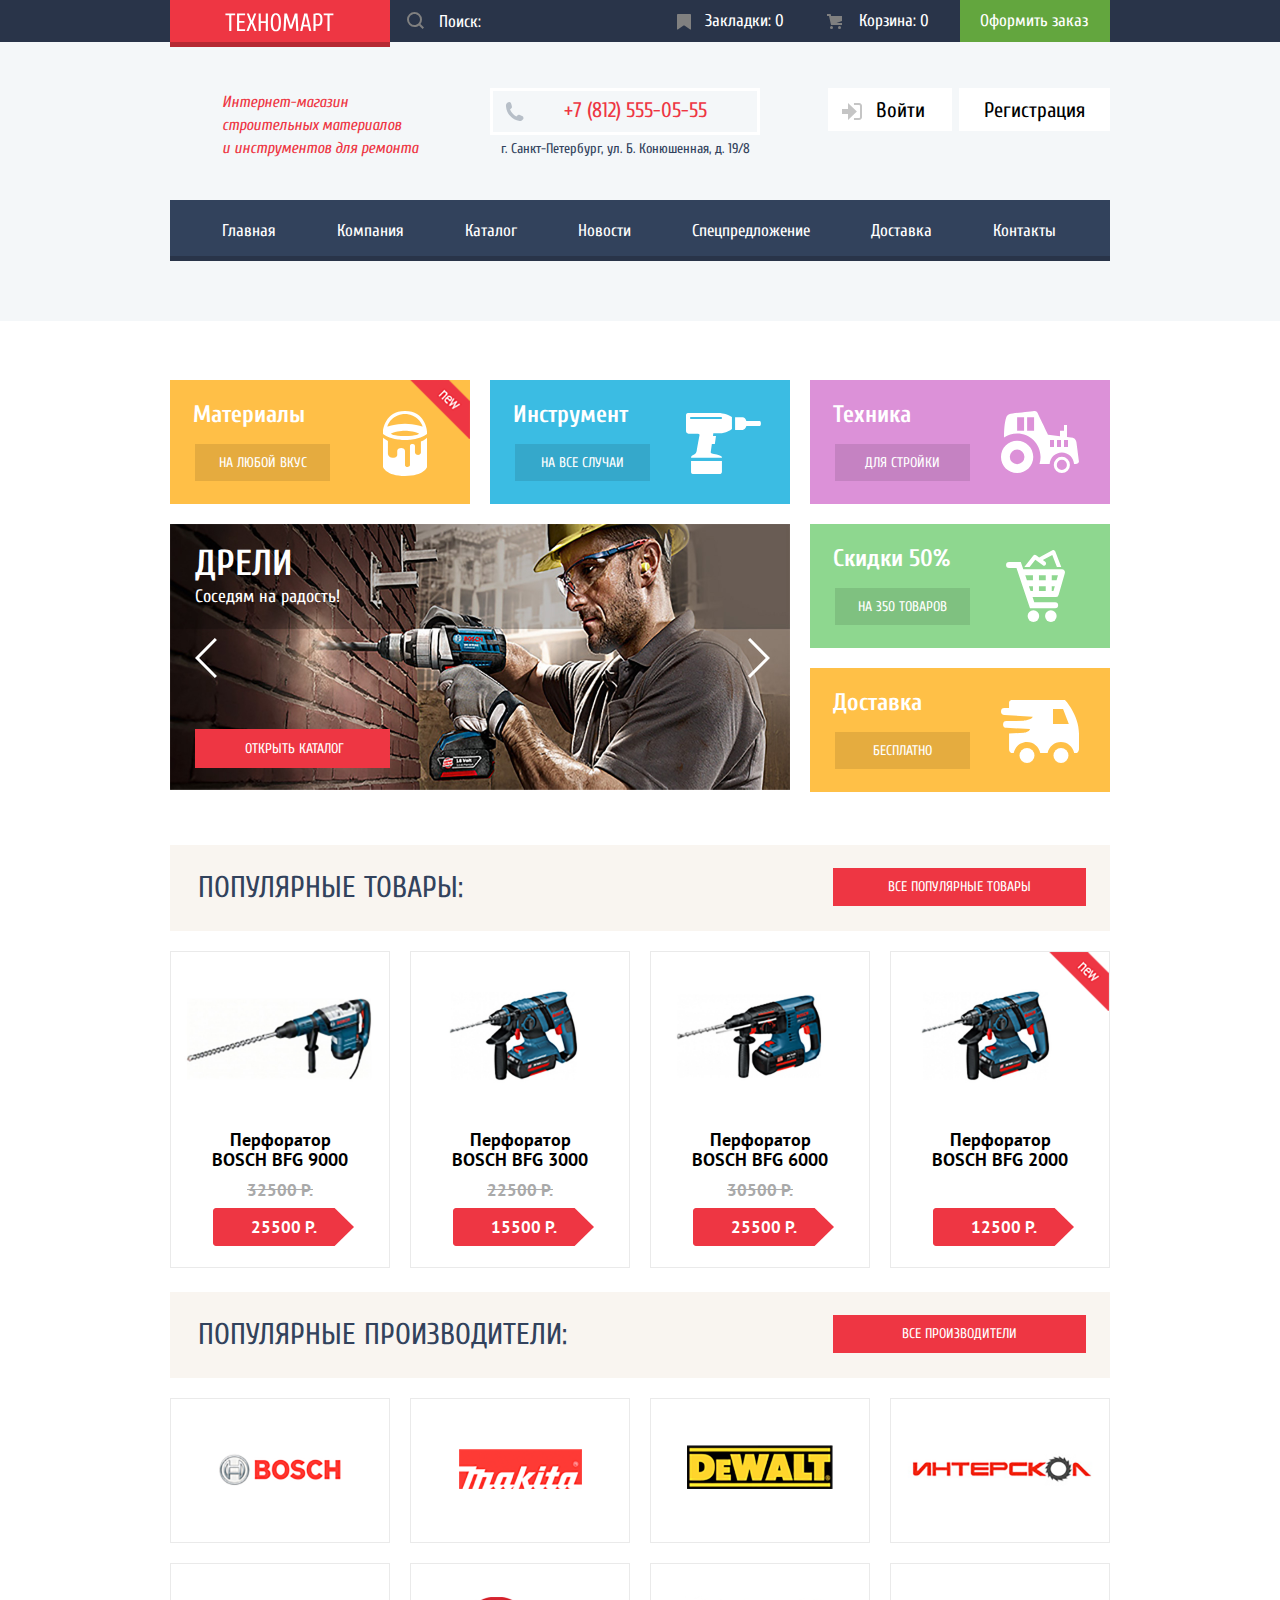
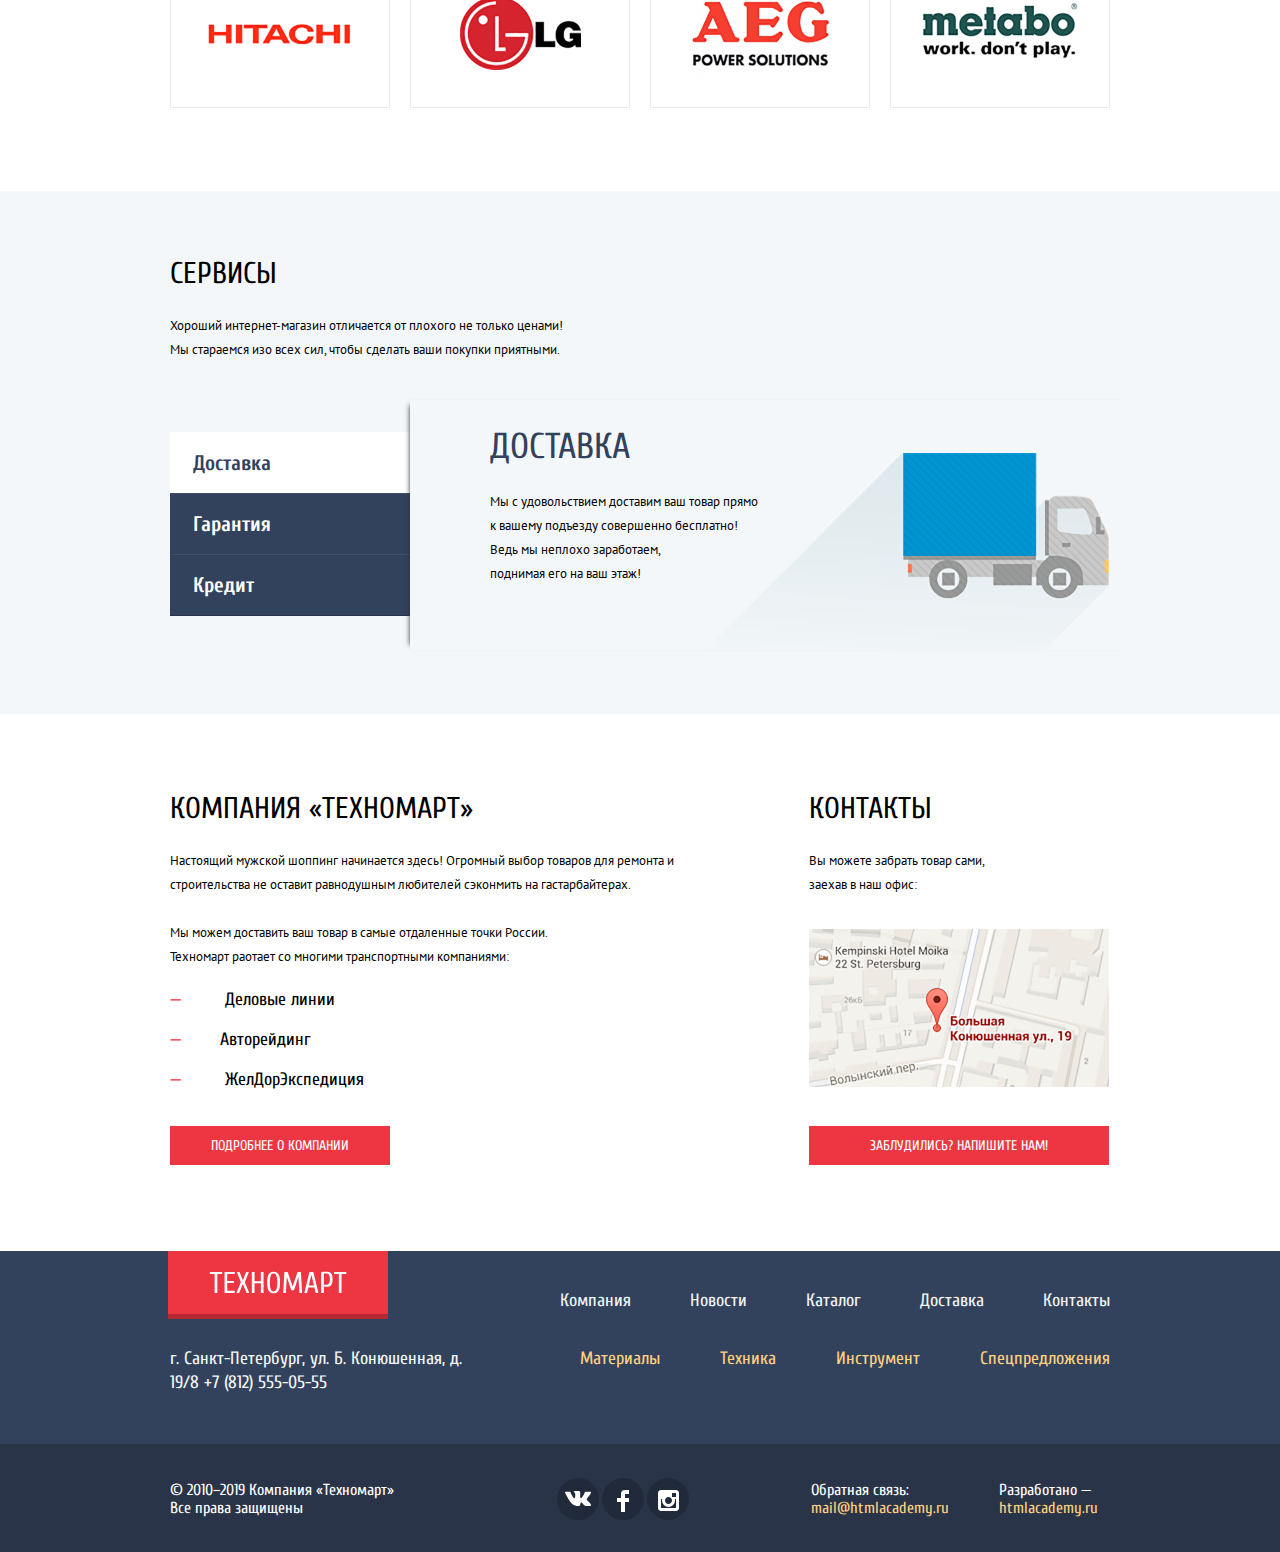
==== index.html @ 57ddbb47 "completed styling of the form" ====
<!DOCTYPE html>
<html lang="ru">
  <head>
    <meta charset="utf-8">
    <title>HTML Academy: Техномарт</title>
    <link href="https://fonts.googleapis.com/css?family=Cuprum:400,400i,700&display=swap&subset=cyrillic" rel="stylesheet">
    <link href="https://fonts.googleapis.com/css?family=PT+Sans:400,400i,700&display=swap&subset=cyrillic" rel="stylesheet">
    <link href="css/normalize.css" rel="stylesheet">
    <link href="css/style.css" rel="stylesheet">
  </head>
  <body>
    <header>
      <nav class="page-header">
        <div class="header-menu">
          <div class="center header-menu-container">
            <a class="header-logo" href="#" aria-label="Логотип">
              <svg class="header-logo-svg" xmlns="http://www.w3.org/2000/svg" width="109" height="19">
                <path fill="#FFF" fill-rule="evenodd" d="M104.604 2.306v15.749h-2.136V2.306h-3.797V.557h9.73v1.749h-3.797zm-8.223 9.262a3.056 3.056 0 0 1-1.4 1.05c-.562.209-1.23.313-2.005.313-.364 0-.776-.025-1.234-.075a11.04 11.04 0 0 1-1.14-.175v5.374h-2.136V.806a10.751 10.751 0 0 1 1.816-.387c.609-.075 1.27-.113 1.982-.113.949 0 1.756.105 2.42.313.665.208 1.203.554 1.614 1.037.411.484.712 1.125.902 1.925.19.8.285 1.792.285 2.975 0 1.217-.091 2.233-.273 3.05-.182.817-.459 1.471-.831 1.962zm-1.21-7.262c-.119-.6-.305-1.075-.558-1.425a2.024 2.024 0 0 0-.961-.737c-.388-.142-.851-.213-1.388-.213h-1.662v9.25h1.662c.537 0 1-.071 1.388-.213.388-.141.708-.387.961-.737s.439-.825.558-1.425c.119-.6.178-1.35.178-2.25 0-.9-.059-1.65-.178-2.25zm-12.044 9.25H78.38l-1.067 4.499h-2.136L79.211.557h3.085l4.035 17.498h-2.136l-1.068-4.499zm-2.326-10.5h-.095l-1.969 8.75h4.034l-1.97-8.75zm-10.252 2h-.119l-3.441 10.749h-2.135L61.412 5.056h-.118l-.712 12.999h-2.136L59.395.557h2.61l3.869 11.999h.095L69.837.557h2.611l.949 17.498h-2.136l-.712-12.999zM54.601 16.43c-.443.684-.977 1.167-1.602 1.45-.625.283-1.341.425-2.147.425-.807 0-1.523-.142-2.148-.425-.626-.283-1.16-.766-1.602-1.45-.443-.683-.78-1.603-1.009-2.762-.229-1.158-.344-2.612-.344-4.362s.115-3.204.344-4.362c.229-1.158.566-2.079 1.009-2.763.442-.683.976-1.166 1.602-1.45.625-.283 1.341-.425 2.148-.425.806 0 1.522.142 2.147.425.625.284 1.159.767 1.602 1.45.443.684.779 1.605 1.009 2.763.229 1.158.344 2.612.344 4.362s-.115 3.204-.344 4.362c-.23 1.159-.566 2.079-1.009 2.762zM53.569 5.606c-.166-.966-.384-1.733-.653-2.3-.269-.566-.585-.958-.949-1.175a2.163 2.163 0 0 0-1.115-.325c-.38 0-.752.109-1.116.325-.364.217-.68.609-.949 1.175-.269.567-.487 1.334-.653 2.3-.166.967-.249 2.2-.249 3.7s.083 2.733.249 3.7c.166.966.384 1.733.653 2.299.269.567.585.959.949 1.175.364.217.736.325 1.116.325.379 0 .751-.108 1.115-.325.364-.216.68-.608.949-1.175.269-.566.487-1.333.653-2.299.166-.967.249-2.2.249-3.7s-.083-2.733-.249-3.7zm-12.804 4.45h-4.984v7.999h-2.135V.557h2.135v7.749h4.984V.557h2.136v17.498h-2.136v-7.999zm-11.272 7.999l-2.967-7.499-2.966 7.499h-2.136l3.56-8.999L21.78.557h2.136l2.61 6.999L29.137.557h2.136l-3.204 8.499 3.56 8.999h-2.136zM12.05.557h8.069v1.749h-5.933v5.75h5.221v1.75h-5.221v6.499h5.933v1.75H12.05V.557zM6.354 18.055H4.218V2.306H.421V.557h9.73v1.749H6.354v15.749z"/>
              </svg>
            </a>
            <form>
              <label class="search-icon">
              <input class="search-button" type="search" name="search" placeholder="Поиск:">
              </label>
              <input class="visually-hidden" type="submit" value="Найти">
            </form>
            <ul class="header-actions">
              <li class="favourites">
                <a class="favourites-title" href="#">Закладки: 0</a>
              </li>
              <li class="bin">
                <a class="bin-title" href="#">Корзина: 0</a>
              </li>
              <li class="order-link">
                <a class="order-link-title" href="#">Оформить заказ</a>
              </li>
            </ul>
          </div>
        </div>
        <div class="center contacts">
          <p class="intro-text">Интернет-магазин строительных материалов <br>и инструментов для ремонта</p>
          <p class="intro-address">
            <a class="intro-phone" href="tel:+78125550555">+7 (812) 555-05-55</a>г. Санкт-Петербург, ул. Б. Конюшенная, д. 19/8
          </p>
          <ul class="user-account">
            <li>
              <a class="sign-in" href="">Войти</a>
            </li>
            <li>
              <a class="sign-up" href="">Регистрация</a>
            </li>
          </ul>
        </div>
        <ul class="main-nav center">
          <li class="main-link"><a class="main-link-a" href="">Главная</a></li>
          <li class="main-link"><a class="main-link-a" href="">Компания</a></li>
          <li class="main-link"><a class="main-link-a" href="catalog.html">Каталог</a></li>
          <li class="main-link"><a class="main-link-a" href="">Новости</a></li>
          <li class="main-link"><a class="main-link-a" href="">Спецпредложение</a></li>
          <li class="main-link"><a class="main-link-a" href="">Доставка</a></li>
          <li class="main-link"><a class="main-link-a" href="">Контакты</a></li>
        </ul>
      </nav>
    </header>
    <main>
      <ul class="cards center">
        <li class="cards-materials">
          <p class="cards-title">Материалы</p>
          <a class="cards-subtitle cards-link" href="#">На любой вкус</a>
          <img class="icon-new" src="img/new-flag.png" width="60" height="59" alt="Новое">
        </li>
        <li class="cards-tools">
          <p class="cards-title">Инструмент</p>
          <a class="cards-subtitle cards-link" href="#">На все случаи</a>
        </li>
        <li class="cards-equip">
          <p class="cards-title">Техника</p>
          <a class="cards-subtitle cards-link" href="#">Для стройки</a>
        </li>
        <li class="slider-card">
          <a class="prev" onclick="plusSlides(-1)">
            <svg xmlns="http://www.w3.org/2000/svg" width="22" height="40" viewBox="0 0 22 40">
              <path fill="#FFF" d="M19.83-.035l2.089 2.099L4.13 19.947l17.847 17.939-2.09 2.099L-.048 19.947z"/>
            </svg>
          </a>
          <a class="next" onclick="plusSlides(1)">
            <svg xmlns="http://www.w3.org/2000/svg" width="22" height="40" viewBox="0 0 22 40">
              <path fill="#FFF" d="M2.098-.035L.009 2.064l17.789 17.883L-.048 37.886l2.089 2.099 19.935-20.038z"/>
            </svg>
          </a>
          <ul class="sliders">
            <li class="drill-background mySlides">
              <p class="slide-title">Дрели</p>
              <p class="slide-subtitle">Соседям на радость!</p>
              <a class="cards-subtitle open-catalog" href="#">Открыть каталог</a>
            </li>
            <li class="hammer-background mySlides">
              <p class="slide-title">Перфораторы</p>
              <p class="slide-subtitle">Настоящие мужские игрушки</p>
              <a class="cards-subtitle open-catalog" href="#">Открыть каталог</a>
            </li>
          </ul>
        </li>
        <li>
          <ul class="vertical-cards">
            <li class="cards-discounts">
              <p class="cards-title">Скидки 50%</p>
              <a class="cards-subtitle cards-link" href="#">На 350 товаров</a>
            </li>
            <li class="cards-delivery">
              <p class="cards-title">Доставка</p>
              <a class="cards-subtitle cards-link" href="#">Бесплатно</a>
            </li>
          </ul>
        </li>
      </ul>
      <section class="center">
        <div class="pop-section">
          <h2 class="pop-title">Популярные товары:</h2>
          <a class="pop-subtitle" href="">Все популярные товары</a>
        </div>
        <ul class="items items-index">
          <li class="list-item">
            <img src="img/bosch-9000.jpg" width="218" height="170" alt="Перфоратор Bosch BFG 9000">
            <h3>
              <a class="item-title" href="#">Перфоратор BOSCH BFG 9000</a>
            </h3>
            <p class="discount">32500 Р.</p>
            <p class="normal-price">25500 Р.</p>
            <ul class="action-list">
              <li class="action-buy"><a href="#">Купить</a></li>
              <li class="action-fav"><a href="#">В закладки</a></li>
            </ul>
          </li>
          <li class="list-item">
            <img src="img/bosch-3000.jpg" width="218" height="170" alt="Перфоратор Bosch BFG 3000">
            <h3>
              <a class="item-title" href="#">Перфоратор BOSCH BFG 3000</a>
            </h3>
            <p class="discount">22500 Р.</p>
            <p class="normal-price">15500 Р.</p>
            <ul class="action-list">
              <li class="action-buy"><a href="#">Купить</a></li>
              <li class="action-fav"><a href="#">В закладки</a></li>
            </ul>
          </li>
          <li class="list-item">
            <img src="img/bosch-6000.jpg" width="218" height="170" alt="Перфоратор Bosch BFG 6000">
            <h3>
              <a class="item-title" href="#">Перфоратор BOSCH BFG 6000</a>
            </h3>
            <p class="discount">30500 Р.</p>
            <p class="normal-price">25500 Р.</p>
            <ul class="action-list">
              <li class="action-buy"><a href="#">Купить</a></li>
              <li class="action-fav"><a href="#">В закладки</a></li>
            </ul>
          </li>
          <li class="list-item">
            <img src="img/bosch-2000.jpg" width="218" height="170" alt="Перфоратор Bosch BFG 2000">
            <img class="icon-new" src="img/new-flag.png" width="60" height="59" alt="Новое">
            <h3>
              <a class="item-title" href="#">Перфоратор BOSCH BFG 2000</a>
            </h3>
            <p class="discount"></p>
            <p class="normal-price">12500 Р.</p>
            <ul class="action-list">
              <li class="action-buy"><a href="#">Купить</a></li>
              <li class="action-fav"><a href="#">В закладки</a></li>
            </ul>
          </li>
        </ul>
      </section>
      <section class="center">
        <div class="pop-section">
          <h2 class="pop-title">Популярные производители:</h2>
          <a class="pop-subtitle" href="">Все производители</a>
        </div>
        <ul class="brand-list">
          <li class="brand-item">
            <a class="brand-image" href="#">
            <img src="img/bosch.png" width="126" height="37" alt="Bosch">
            </a>
          </li>
          <li class="brand-item">
            <a class="brand-image" href="#">
            <img src="img/makita.png" width="123" height="40" alt="Makita">
            </a>
          </li>
          <li class="brand-item">
            <a class="brand-image" href="#">
            <img src="img/de-walt.png" width="146" height="44" alt="DeWalt">
            </a>
          </li>
          <li class="brand-item">
            <a class="brand-image" href="#">
            <img src="img/interskol.png" width="200" height="88" alt="Интерскол">
            </a>
          </li>
          <li class="brand-item">
            <a class="brand-image" href="#">
            <img src="img/hitachi.png" width="169" height="31" alt="Hitachi">
            </a>
          </li>
          <li class="brand-item">
            <a class="brand-image" href="#">
            <img src="img/lg.png" width="121" height="73" alt="LG">
            </a>
          </li>
          <li class="brand-item">
            <a class="brand-image" href="#">
            <img src="img/aeg.png" width="151" height="96" alt="AEG Power Solutions">
            </a>
          </li>
          <li class="brand-item">
            <a class="brand-image" href="#">
            <img src="img/metabo.png" width="204" height="69" alt="Metabo">
            </a>
          </li>
        </ul>
      </section>
      <section class="services">
        <div class="center">
          <h2 class="services-title">Сервисы</h2>
          <p class="services-descr">Хороший интернет-магазин отличается от плохого не только ценами!
            Мы стараемся изо всех сил, чтобы сделать ваши покупки приятными.
          </p>
          <div class="service-list">
            <button class="service-list-tab delivery-tab" autofocus>
            Доставка
            </button>
            <button class="service-list-tab guarantee-tab">
            Гарантия
            </button>
            <button class="service-list-tab credit-tab">
            Кредит
            </button>
            <div class="service-descr-block delivery">
              <section >
                <h3 class="service-descr-title">Доставка</h3>
                <p class="service-description">Мы с удовольствием доставим ваш товар прямо
                  к вашему подъезду совершенно бесплатно!
                  Ведь мы неплохо заработаем, <br>поднимая его на ваш этаж!
                </p>
              </section>
            </div>
            <div class="service-descr-block guarantee">
              <section >
                <h3 class="service-descr-title">Гарантия</h3>
                <p class="service-description">Если купленный у нас товар поломается или заискрит,<br>
                  а также в случае пожара, спровоцированного его возгоранием,<br>
                  вы всегда можете быть уверены в нашей гарантии. Мы обменяем сгоревший товар на новый.<br>
                  Дом уж восстановите как-нибудь сами.
                </p>
              </section>
            </div>
            <div class="service-descr-block credit">
              <section >
                <h3 class="service-descr-title">Кредит</h3>
                <p class="service-description">Залезть в долговую яму стало проще!
                  Кредитные консультанты придут вам на помощь.
                </p>
                <a class="cards-subtitle open-catalog" href="">отправить заявку</a>
              </section>
            </div>
          </div>
        </div>
      </section>
      <div class="center about-company">
        <section class="company-technomart">
        <h2 class="about-section-title">Компания &#171;Техномарт&#187;</h2>
        <p class="about-description-one">Настоящий  мужской  шоппинг начинается здесь! Огромный выбор товаров для ремонта и строительства не оставит равнодушным любителей сэконмить на гастарбайтерах.</p>
        <p class="about-description-two">Мы можем доставить ваш товар в самые отдаленные точки России. Техномарт раотает со многими транспортными компаниями:</p>
        <ul class="shipment-list">
          <li class="shipment-item"><span class="endash">&mdash;</span> Деловые линии</li>
          <li class="shipment-item"><span class="endash">&mdash;</span>Авторейдинг</li>
          <li class="shipment-item"><span class="endash">&mdash;</span> ЖелДорЭкспедиция</li>
        </ul>
        <a class="about-section-button" href="">Подробнее о компании</a>
        </section>
        <section class="map-section">
          <h2 class="about-section-title">Контакты</h2>
          <p class="about-description-three">Вы можете забрать товар сами,
            заехав в наш офис:
          </p>
          <img class="map-image" src="img/map.png" id="smallMap" width="300" height="158" alt="г. Санкт-Петербург, ул. Б. Конюшенная, д. 19/8">
          <a class="about-section-button write-us" href="">Заблудились? Напишите нам!</a>
        </section>
      </div>
    </main>
    <footer class="footer-section">
      <div class="center footer-first">
        <a class="footer-logo" href="#" aria-label="Логотип">
          <svg class="footer-logo-svg" xmlns="http://www.w3.org/2000/svg" width="138" height="23">
            <path fill="#FFF" fill-rule="evenodd" d="M132.538 3.057v18.9h-2.7v-18.9h-4.8v-2.1h12.3v2.1h-4.8zm-10.395 11.115c-.47.59-1.06 1.01-1.77 1.26s-1.555.375-2.535.375c-.46 0-.98-.03-1.56-.09-.58-.06-1.06-.13-1.44-.21v6.45h-2.7v-20.7c.76-.22 1.525-.375 2.295-.465.77-.09 1.605-.135 2.505-.135 1.2 0 2.22.125 3.06.375.84.25 1.52.665 2.04 1.245.52.58.9 1.35 1.14 2.31.24.96.36 2.15.36 3.57 0 1.46-.115 2.68-.345 3.66-.23.98-.58 1.765-1.05 2.355zm-1.53-8.715c-.15-.72-.385-1.29-.705-1.71a2.55 2.55 0 0 0-1.215-.885c-.49-.17-1.075-.255-1.755-.255h-2.1v11.1h2.1c.68 0 1.265-.085 1.755-.255a2.55 2.55 0 0 0 1.215-.885c.32-.42.555-.99.705-1.71.15-.72.225-1.62.225-2.7s-.075-1.98-.225-2.7zm-15.225 11.1h-6l-1.35 5.4h-2.7l5.1-21h3.9l5.1 21h-2.7l-1.35-5.4zm-2.94-12.6h-.12l-2.49 10.5h5.1l-2.49-10.5zm-12.96 2.4h-.149l-4.351 12.9h-2.699l-4.351-12.9h-.15l-.9 15.6h-2.7l1.2-21h3.3l4.89 14.4h.12l4.89-14.4h3.301l1.199 21h-2.7l-.9-15.6zm-20.16 13.65c-.56.82-1.235 1.4-2.024 1.74-.791.34-1.696.51-2.716.51-1.019 0-1.925-.17-2.715-.51-.79-.34-1.465-.92-2.025-1.74-.56-.82-.985-1.925-1.275-3.315-.29-1.39-.435-3.135-.435-5.235 0-2.1.145-3.845.435-5.235.29-1.39.715-2.495 1.275-3.315.56-.82 1.235-1.4 2.025-1.74.79-.34 1.696-.51 2.715-.51 1.02 0 1.925.17 2.716.51.789.34 1.464.92 2.024 1.74s.985 1.925 1.275 3.315c.29 1.39.436 3.135.436 5.235 0 2.1-.146 3.845-.436 5.235-.29 1.39-.715 2.495-1.275 3.315zm-1.304-12.99c-.211-1.16-.486-2.08-.826-2.76-.34-.68-.74-1.15-1.2-1.41-.46-.26-.93-.39-1.41-.39-.479 0-.95.13-1.409.39-.461.26-.861.73-1.201 1.41-.34.68-.614 1.6-.825 2.76-.21 1.16-.314 2.64-.314 4.44 0 1.8.104 3.28.314 4.44.211 1.16.485 2.08.825 2.76.34.68.74 1.15 1.201 1.41.459.26.93.39 1.409.39.48 0 .95-.13 1.41-.39.46-.26.86-.73 1.2-1.41.34-.68.615-1.6.826-2.76.21-1.16.314-2.64.314-4.44 0-1.8-.104-3.28-.314-4.44zm-16.185 5.34h-6.301v9.6h-2.699v-21h2.699v9.3h6.301v-9.3h2.699v21h-2.699v-9.6zm-14.25 9.6l-3.75-9-3.75 9h-2.7l4.5-10.8-4.05-10.2h2.7l3.3 8.4 3.3-8.4h2.7l-4.05 10.2 4.5 10.8h-2.7zm-22.05-21h10.2v2.1h-7.5v6.9h6.6v2.1h-6.6v7.8h7.5v2.1h-10.2v-21zm-7.2 21h-2.7v-18.9h-4.8v-2.1h12.3v2.1h-4.8v18.9z"/>
          </svg>
        </a>
        <ul class="footer-menu">
          <li class="footer-menu-item"><a class="menu-item-link" href="">Компания</a></li>
          <li class="footer-menu-item"><a class="menu-item-link" href="">Новости</a></li>
          <li class="footer-menu-item"><a class="menu-item-link" href="catalog.html">Каталог</a></li>
          <li class="footer-menu-item"><a class="menu-item-link" href="">Доставка</a></li>
          <li class="footer-menu-item"><a class="menu-item-link" href="">Контакты</a></li>
        </ul>
      </div>
      <div class="center footer-second">
        <p class="footer-contact">г. Санкт-Петербург, ул. Б. Конюшенная, д. 19/8
          <a class="phone-link" href="tel:+78125550555">+7 (812) 555-05-55</a>
        </p>
        <ul class="footer-submenu">
          <li class="footer-submenu-item"><a class="submenu-item-link" href="">Материалы</a></li>
          <li class="footer-submenu-item"><a class="submenu-item-link" href="">Техника</a></li>
          <li class="footer-submenu-item"><a class="submenu-item-link" href="">Инструмент</a></li>
          <li class="footer-submenu-item"><a class="submenu-item-link" href="">Спецпредложения</a></li>
        </ul>
      </div>
      <div class="footer-bottom">
        <div class="center footer-third">
          <p class="copyright">&copy; 2010–2019 Компания &laquo;Техномарт&raquo; Все права защищены</p>
        <ul class="social-list">
          <li class="logo-back">
            <a class="social-link" href="#">
              <span class="visually-hidden">ВКонтакте</span>
              <svg xmlns="http://www.w3.org/2000/svg" width="26" height="15" viewBox="0 0 26 15">
                <path fill="#FFF" d="M16.138 11.51c.956-.309 2.18 2.04 3.483 2.939.978.681 1.727.534 1.727.534l3.473-.05s1.815-.112.957-1.554c-.071-.12-.503-1.069-2.585-3.022-2.177-2.043-1.882-1.712.739-5.244 1.597-2.153 2.236-3.468 2.036-4.028-.192-.539-1.365-.399-1.365-.399L20.69.713c-.381.001-.704.119-.851.515-.003.004-.621 1.666-1.445 3.079-1.741 2.989-2.436 3.148-2.724 2.961-.661-.433-.494-1.737-.494-2.664 0-2.897.432-4.105-.846-4.417-.427-.104-.739-.172-1.828-.182-1.392-.021-2.574 0-3.244.329-.445.223-.786.712-.579.74.26.035.843.16 1.155.586.401.552.389 1.789.389 1.789s.229 3.411-.54 3.834c-.528.29-1.25-.302-2.803-3.016-.793-1.388-1.392-2.922-1.392-2.922s-.116-.285-.326-.441c-.25-.185-.6-.244-.6-.244L.848.684S.29.7.085.946c-.182.218-.015.668-.015.668s2.909 6.881 6.203 10.347c3.02 3.182 6.452 2.971 6.452 2.971h1.555s.469-.054.709-.312c.224-.24.214-.691.214-.691s-.031-2.109.935-2.419z"/>
              </svg>
            </a>
          </li>
          <li class="logo-back">
            <a class="social-link" href="#">
              <span class="visually-hidden">Facebook</span>
              <svg xmlns="http://www.w3.org/2000/svg" width="12" height="22" viewBox="0 0 12 22">
                <path fill="#FFF" d="M12 4V0H8a4 4 0 0 0-4 4v4H0v4h4v10h4V12h4V8H8V4h4z"/>
              </svg>
            </a>
          </li>
          <li class="logo-back">
            <a class="social-link" href="#">
              <span class="visually-hidden">Instagram</span>
              <svg xmlns="http://www.w3.org/2000/svg" width="21" height="21" viewBox="0 0 21 21">
                <path fill="#FFF" d="M18 0H3C1.35 0 0 1.35 0 3v15c0 1.65 1.35 3 3 3h15c1.65 0 3-1.35 3-3V3c0-1.65-1.35-3-3-3zm-7.5 7c1.93 0 3.5 1.57 3.5 3.5S12.43 14 10.5 14 7 12.43 7 10.5 8.57 7 10.5 7zM18 18H3V9h1.181A6.504 6.504 0 0 0 4 10.5a6.5 6.5 0 1 0 13 0 6.45 6.45 0 0 0-.181-1.5H18v9zm0-11h-4V3h4v4z"/>
              </svg>
            </a>
          </li>
        </ul>
        <p class="footer-bottom-contact">Обратная связь:
          <a class="footer-bottom-link" href="mailto:mail@htmlacademy.ru">mail@htmlacademy.ru</a>
        </p>
        <p class="footer-bottom-dev">Разработано &mdash;
          <a class="footer-bottom-link" href="https://htmlacademy.ru/intensive/htmlcss">htmlacademy.ru</a>
          <div id="caption"></div>
        </p>
        </div>
      </div>
    </footer>
      <img class="big-map center" src="img/big-map.png" id="bigMap" width="940" height="446" alt="г. Санкт-Петербург, ул. Б. Конюшенная, д. 19/8">
    <form class="contact-form" method="post">
      <svg class="close-button" xmlns="http://www.w3.org/2000/svg" width="21" height="21" viewBox="0 0 21 21">
        <path fill="#ee3643" d="M13.273 10.5l7.422-7.422a1.003 1.003 0 0 0 0-1.414L19.336.305a1.003 1.003 0 0 0-1.414 0L10.5 7.727 3.078.305a1.003 1.003 0 0 0-1.414 0L.305 1.664a1.003 1.003 0 0 0 0 1.414L7.727 10.5.306 17.922a1.003 1.003 0 0 0 0 1.414l1.359 1.359a1.003 1.003 0 0 0 1.414 0l7.422-7.422 7.422 7.422a1.003 1.003 0 0 0 1.414 0l1.359-1.359a1.003 1.003 0 0 0 0-1.414z"/>
      </svg>
      <div class="contact-form-top">
        <p class="form-item">
        <label class="form-elements" for="name">Ваше имя:</label>
        <input class="name-placeholder" type="text" id="name" name="name" placeholder="Имя Фамилия">
      </p>
      <p class="form-item">
        <label class="form-elements" for="email">Ваш e-mail:</label>
        <input class="email-placeholder" type="email" id="email" name="email" placeholder="email@example.com">
      </p>
      <p>
        <label class="form-elements" for="email-text">Текст письма:</label>
        <input class="text-placeholder" type="text" id="email-text" name="email-text" placeholder="В свободной форме">
      </p>
      </div>
      <p class="button-back">
        <input class="about-section-button contact-send"  type="submit" value="Отправить">
      </p>
    </form>
    <script src="./js/script.js"></script>
  </body>
</html>
---- css/style.css ----
body {
  margin: 0 auto;
  padding: 0;
  font-family: 'Cuprum', sans-serif;
  font-style: normal;
  font-size: 13px;
  line-height: 24px;
  font-weight: 400;
  color: #000000;
  background-color: #ffffff;
  position: relative;
}

.visually-hidden {
  position: absolute;
  clip: rect(0 0 0 0);
  width: 1px;
  height: 1px;
  margin: -1px;
}

.items,
.action-list,
.brand-list,
.shipment-list,
.sorting-list,
.sorting-icons,
.page-list,
.footer-menu,
.footer-submenu,
.breadcrumbs,
.header-actions,
.main-nav,
.sliders {
  list-style: none;
  padding: 0;
  margin: 0;
}

.center {
  width: 940px;
  margin: 0 auto;
}

/* Header of the page: Line 1*/
.page-header {
  background-color: #f4f7f9;
  padding-bottom: 60px;
}

.header-logo,
.footer-logo {
  background-color: #ee3643;
}

.header-logo {
  box-sizing: border-box;
  width: 220px;
  height: 47px;
  box-shadow: inset 0px -5px 0 0 rgba(0, 0, 0, 0.24);
  text-align: center;
}

.header-logo:hover {
  background-color: #ca2c37;
}

.header-logo:active {
  background-color: #ba2732;
}
.header-menu {
  background-color: #293449;
}

.header-menu-container {
  display: flex;
  padding: 0;
  height: 42px;
  font-size: 17px;
  font-weight: normal;
  line-height: 18px;
  color: #ffffff;
  text-align: left;
  list-style: none;
}

.header-logo-svg {
  margin: 13px 56px 15px 55px;
}

.header-actions {
  display: flex;
}

.header-actions .favourites-title,
.header-actions .bin-title,
.header-actions .order-link-title {
  text-decoration: none;
}

.header-actions .favourites,
.header-actions .bin,
.header-actions .order-link {
  width: 150px;
}

.search-button {
  box-sizing: border-box;
  margin: 0;
  width: 270px;
  height: 42px;
  background-color: #293449;
  color: #ffffff;
  border: none;
}
.search-button::placeholder {
  color: #ffffff;
  line-height: 18px;
  padding-left: 47px;
}

.search-icon {
  position: relative;
}

.search-icon:before {
  content: "";
  position: absolute;
  left: 17px;
  top: 0;
  bottom: 0;
  width: 17px;
  height: 17px;
  background: url("data:image/svg+xml,%3Csvg xmlns='http://www.w3.org/2000/svg' width='17' height='17' viewBox='0 0 17 17' %3E%3Cpath fill='grey' d='M17 15.586l-3.542-3.542A7.465 7.465 0 0 0 15 7.5 7.5 7.5 0 1 0 7.5 15c1.71 0 3.282-.579 4.544-1.542L15.586 17 17 15.586zM2 7.5C2 4.467 4.467 2 7.5 2 10.532 2 13 4.467 13 7.5c0 3.032-2.468 5.5-5.5 5.5A5.506 5.506 0 0 1 2 7.5z'%3E%3C/path%3E%3C/svg%3E") center / contain no-repeat;
}

.search-icon:hover::before {
  background: url("data:image/svg+xml,%3Csvg xmlns='http://www.w3.org/2000/svg' width='17' height='17' viewBox='0 0 17 17' %3E%3Cpath fill='white' d='M17 15.586l-3.542-3.542A7.465 7.465 0 0 0 15 7.5 7.5 7.5 0 1 0 7.5 15c1.71 0 3.282-.579 4.544-1.542L15.586 17 17 15.586zM2 7.5C2 4.467 4.467 2 7.5 2 10.532 2 13 4.467 13 7.5c0 3.032-2.468 5.5-5.5 5.5A5.506 5.506 0 0 1 2 7.5z'%3E%3C/path%3E%3C/svg%3E") center / contain no-repeat;
}

.search-icon:focus-within::before {
  background: url("data:image/svg+xml,%3Csvg xmlns='http://www.w3.org/2000/svg' width='17' height='17' viewBox='0 0 17 17' %3E%3Cpath fill='red' d='M17 15.586l-3.542-3.542A7.465 7.465 0 0 0 15 7.5 7.5 7.5 0 1 0 7.5 15c1.71 0 3.282-.579 4.544-1.542L15.586 17 17 15.586zM2 7.5C2 4.467 4.467 2 7.5 2 10.532 2 13 4.467 13 7.5c0 3.032-2.468 5.5-5.5 5.5A5.506 5.506 0 0 1 2 7.5z'%3E%3C/path%3E%3C/svg%3E") center / contain no-repeat;
}

.search-button:hover {
  background-color: #212a3a;
}

.search-button:focus {
  background-color: #ffffff;
  color: #000000;
  padding-left: 49px;
}

.favourites,
.bin {
  box-sizing: border-box;
  vertical-align: middle;
  text-align: left;
  padding-left: 17px;
  padding-top: 12px;
  padding-bottom: 14px;
  background-color: #293449;
}

.favourites-title,
.bin-title {
  color: #ffffff;
  text-align: left;
}

.favourites:before {
  display: inline-block;
  content: "";
  vertical-align: middle;
  width: 14px;
  height: 16px;
  margin-right: 10px;
  background-image: url("data:image/svg+xml,%3Csvg xmlns='http://www.w3.org/2000/svg' width='14' height='16' viewBox='0 0 14 16'%3E%3Cpath fill='grey' d='M14 15c0 .55-.368.741-.818.426l-5.363-3.765c-.45-.315-1.187-.315-1.637 0L.818 15.426C.368 15.741 0 15.55 0 15V1c0-.55.45-1 1-1h12c.55 0 1 .45 1 1v14z'/%3E%3C/svg%3E%0A");
  background-repeat: no-repeat;
  background-position: center;
}

.favourites:hover:before {
  background-image: url("data:image/svg+xml,%3Csvg xmlns='http://www.w3.org/2000/svg' width='14' height='16' viewBox='0 0 14 16'%3E%3Cpath fill='white' d='M14 15c0 .55-.368.741-.818.426l-5.363-3.765c-.45-.315-1.187-.315-1.637 0L.818 15.426C.368 15.741 0 15.55 0 15V1c0-.55.45-1 1-1h12c.55 0 1 .45 1 1v14z'/%3E%3C/svg%3E%0A");
  background-repeat: no-repeat;
  background-position: center;
}

.favourites:active:before {
  background-image: url("data:image/svg+xml,%3Csvg xmlns='http://www.w3.org/2000/svg' width='14' height='16' viewBox='0 0 14 16'%3E%3Cpath fill='white' opacity='0.5' d='M14 15c0 .55-.368.741-.818.426l-5.363-3.765c-.45-.315-1.187-.315-1.637 0L.818 15.426C.368 15.741 0 15.55 0 15V1c0-.55.45-1 1-1h12c.55 0 1 .45 1 1v14z'/%3E%3C/svg%3E%0A");
  background-repeat: no-repeat;
  background-position: center;
}

.bin:before {
  display: inline-block;
  content: "";
  vertical-align: middle;
  width: 15px;
  height: 15px;
  margin-right: 13px;
  background-image: url("data:image/svg+xml,%3Csvg xmlns='http://www.w3.org/2000/svg' width='15' height='15' viewBox='0 0 15 15' fill='grey'%3E%3Ccircle cx='4.5' cy='13.5' r='1.5'/%3E%3Ccircle cx='12.5' cy='13.5' r='1.5'/%3E%3Cpath d='M15 2H4.07l-.422-2H0v2h2.031l1.985 9H15V9H9.441L15 6.951z'/%3E%3C/svg%3E%0A");
  fill: grey;
  background-repeat: no-repeat;
  background-position: center;
}

.bin:hover:before {
  background-image: url("data:image/svg+xml,%3Csvg xmlns='http://www.w3.org/2000/svg' width='15' height='15' viewBox='0 0 15 15' fill='white'%3E%3Ccircle cx='4.5' cy='13.5' r='1.5'/%3E%3Ccircle cx='12.5' cy='13.5' r='1.5'/%3E%3Cpath d='M15 2H4.07l-.422-2H0v2h2.031l1.985 9H15V9H9.441L15 6.951z'/%3E%3C/svg%3E%0A");
  background-repeat: no-repeat;
  background-position: center;
}

.bin:active:before {
  background-image: url("data:image/svg+xml,%3Csvg xmlns='http://www.w3.org/2000/svg' width='15' height='15' viewBox='0 0 15 15' fill='white' opacity='0.5'%3E%3Ccircle cx='4.5' cy='13.5' r='1.5'/%3E%3Ccircle cx='12.5' cy='13.5' r='1.5'/%3E%3Cpath d='M15 2H4.07l-.422-2H0v2h2.031l1.985 9H15V9H9.441L15 6.951z'/%3E%3C/svg%3E%0A");
  background-repeat: no-repeat;
  background-position: center;
}

.favourites:hover,
.bin:hover {
  background-color: #212a3a;
}

.favourites:active,
.bin:active {
  background-color: #212a3a;
}

.favourites-title:active,
.bin-title:active {
  color: rgba(255, 255, 255, 0.6);
}

.active-bin {
  background-color: #ee3643;
}

.order-link {
  box-sizing: border-box;
  vertical-align: middle;
  text-align: center;
  padding: 12px 22px 14px 20px;
  background-color: #63a63e;
}

.order-link:hover {
  background-color: #5fbb2d;
}

.order-link:active {
  background-color: #518534;
  color: rgba(255, 255, 255, 0.5);
}

.order-link-title {
  color: #ffffff;
}

.order-link-title:active {
  color: #ffffff;
  opacity: 0.5;
}

/* Header of the page: Line 2*/

.contacts {
  display: flex;
  margin-top: 46px;
  margin-bottom: 24px;
}

.intro-text {
  display: inline-block;
  width: 200px;
  font-size: 16px;
  font-weight: normal;
  line-height: 23px;
  color: #ee3643;
  font-style: italic;
  text-align: left;
  margin-top: 3px;
  margin-right: 68px;
  margin-left: 52px;
}

.intro-address {
  font-size: 14px;
  font-weight: normal;
  line-height: 24px;
  color: #32425c;
  text-align: center;
  margin-top: 0px;
}

.intro-phone {
  display: block;
  width: 270px;
  font-size: 21px;
  font-weight: normal;
  line-height: 21px;
  color: #ee3643;
  text-align: left;
  text-decoration: none;
  border: 3px solid #ffffff;
  box-sizing: border-box;
  -moz-box-sizing: border-box;
  -webkit-box-sizing: border-box;
  padding: 9px 42px 11px 12px;
  margin-bottom: 2px;
}

.intro-phone::before {
  display: inline-block;
  content: "";
  vertical-align: middle;
  width: 19px;
  height: 19px;
  margin-right: 40px;
  background-image: url('../img/icon-phone.svg');
  fill: grey;
  background-repeat: no-repeat;
  background-position: center;
}

.user-account {
  display: flex;
  flex-wrap: wrap;
  justify-content: flex-end;
  list-style: none;
  padding: 0;
  margin: 0;
}

.sign-in,
.sign-up,
.user-name {
  display: inline-block;
  font-size: 21px;
  font-weight: normal;
  line-height: 21px;
  text-align: left;
  text-decoration: none;
  background-color: #ffffff;
  color: #000000;
  list-style: none;
  padding-top: 12px;
  padding-bottom: 10px;
}

.sign-in  {
  padding-right: 27px;
  padding-left: 14px;
  margin-right: 7px;
  margin-left: 68px;
}

.sign-in::before {
  display: inline-block;
  content: "";
  vertical-align: middle;
  width: 20px;
  height: 17px;
  margin-right: 14px;
  background-image: url('../img/icon-login.svg');
  background-repeat: no-repeat;
  background-position: center;
}

.sign-up {
  padding-right: 25px;
  padding-left: 25px;
}

.sign-in:hover,
.sign-up:hover {
  color: #ee3643;
}

.sign-in:hover::before {
  background-image: url('../img/icon-login-2.svg');;
}

.sign-in:active,
.sign-up:active {
  color: rgba(0, 0, 0, 0.3);
}

.in-account {
  display: inline-block;
}

.user-name {
  margin-left: 48px;
  margin-bottom: 8px;
}

.user-name::before {
  display: inline-block;
  content: "";
  vertical-align: middle;
  width: 20px;
  height: 17px;
  margin-right: 15px;
  margin-left: 15px;
  background-image: url('../img/icon-user.svg');
  background-repeat: no-repeat;
  background-position: center;
}

.user-name::after {
  display: inline-block;
  content: "";
  vertical-align: middle;
  width: 20px;
  height: 17px;
  margin-right: 10px;
  margin-left: 36px;
  background-image: url('../img/icon-logout.svg');
  background-repeat: no-repeat;
  background-position: center;
}

.user-name:hover {
  color: #000000;
}

.user-name:active {
  color: rgba(0, 0, 0, 0.3);
}

.user-name:hover::after {
  background-image: url('../img/icon-logout-2.svg');
}

.user-name:hover::before {
  background-image: url('../img/icon-user-2.svg');
}

.user-name:active::after {
  background-image: url('../img/icon-logout.svg');
}

.user-name:active::before {
  background-image: url('../img/icon-user.svg');
}

.my-orders,
.my-account,
.bullet {
  font-weight: normal;
  font-size: 16px;
  line-height: 18px;
  color: #32425c;
}

.bullet {
  margin-right: 9px;
  margin-left: 13px;
}

.my-orders {
  margin-left: 68px;
}
/* Header of the page: Line 3*/

.main-nav {
  display: -webkit-box;
  display: -ms-flexbox;
  display: flex;

  font-size: 17px;
  font-weight: normal;
  line-height: 17px;
  color: #ffffff;
  background-color: #32425c;
  box-shadow: inset 0px -5px 0 0 #293449;
  list-style: none;
}

.main-link {
  text-align: center;
  padding: 22px 31px 22px 30px;
}

.main-nav .main-link:first-of-type {
  padding-left: 52px;
}

.main-nav .main-link:last-of-type {
  padding-right: 50px;
}

.main-link .main-link-a {
  letter-spacing: normal;
  text-decoration: none;
  color: #ffffff;
}

.main-link:hover {
  background-color: #293449;
}

.main-link:active {
  background-color: #1d2739;
  color:rgba(255, 255, 255, 0.5);
}

/* Body of the page */

/* Section with cards and slider */
.cards {
  display: flex;
  justify-content: start;
  color: #ffffff;
  text-align: left;
  font-weight: normal;
  list-style: none;
  flex-wrap: wrap;
  margin: 0;
  padding: 0;
  margin: 0 auto;
  margin-top: 59px;
  margin-bottom: 53px;
}

.cards-materials {
  width: 300px;
  margin-right: 20px;
  margin-bottom: 20px;
  background-color: #ffbf47;
  background-image: url(../img/can-icon.svg);
  background-repeat: no-repeat;
  background-position-x: 213px;
  background-position-y: 31px;
  position: relative;
}

.icon-new {
  position: absolute;
  top: 0;
  right: 0;
  z-index: 1;
}

.cards-tools {
  width: 300px;
  margin-right: 20px;
  margin-bottom: 20px;
  background-color: #3bbce3;
  background-image: url(../img/drill-icon.svg);
  background-repeat: no-repeat;
  background-position-x: 196px;
  background-position-y: 33px;
}

.cards-equip {
  width: 300px;
  margin-bottom: 20px;
  background-color: #dc91d8;
  background-image: url(../img/truck-icon.svg);
  background-repeat: no-repeat;
  background-position-x: 191px;
  background-position-y: 31px;
}

.cards-discounts {
  width: 300px;
  margin-bottom: 20px;
  background-color: #8ed78f;
  background-image: url(../img/big-cart-icon.svg);
  background-repeat: no-repeat;
  background-position-x: 196px;
  background-position-y: 26px;
}

.cards-delivery {
  width: 300px;
  background-color: #ffc047;
  background-image: url(../img/deivery-icon.svg);
  background-repeat: no-repeat;
  background-position-x: 191px;
  background-position-y: 32px;
}

.cards-link {
  background-color:rgba(0, 0, 0, 0.1);
}

.cards-link:hover {
  background-color:rgba(0, 0, 0, 0.2);
}

.cards-link:active {
  background-color:rgba(0, 0, 0, 0.3);
}

.cards-title {
  font-size: 24px;
  line-height: 30px;
  font-weight: bold;
  margin-left: 23px;
  margin-top: 20px;
  margin-bottom: 14px;
}

.cards-subtitle {
  display: inline-block;
  box-sizing: border-box;
  width: 135px;
  text-align: center;
  vertical-align: middle;
  margin-left: 25px;
  margin-bottom: 23px;
  padding-top: 10px;
  padding-bottom: 9px;
}

.cards-subtitle,
.pop-subtitle {
  font-size: 14px;
  line-height: 18px;
  text-decoration: none;
  color: #ffffff;
  text-transform: uppercase;
  text-align: center;
}

.sliders,
.vertical-cards {
  margin: 0;
  padding:0;
}

.vertical-cards {
  display: flex;
  flex-flow: column;
}
.slider-card {
  position: relative;
  list-style: none;
  width: 620px;
  padding: 0;
  margin: 0;
  margin-right: 20px;
}

.prev {
  position: absolute;
  top: 114px;
  left: 25px;
  bottom: 120px;
  z-index: 2;
}

.next {
  position: absolute;
  top: 114px;
  right: 20px;
  bottom: 120px;
  z-index: 2;
}

.sliders {
  margin-right: 20px;
  position: relative;
}

.drill-background {
  position: absolute;
  top: 0;
  box-sizing: border-box;
  width: 620px;
  height: 266px;
  background-image: url('../img/slider1.jpg');
  background-repeat: no-repeat;
  background-size: 620px 266px, cover;
}

.hammer-background {
  position: absolute;
  top: 0;
  box-sizing: border-box;
  width: 620px;
  height: 266px;
  background-image: url('../img/slider2.jpg');
  background-repeat: no-repeat;
  background-size: 620px 266px, cover;
}

.slide-title {
  font-size: 36px;
  font-weight: bold;
  line-height: 36px;
  color: #ffffff;
  text-align: left;
  text-transform: uppercase;
  margin-top: 22px;
  margin-left: 25px;
  margin-bottom: 3px;
}

.slide-subtitle {
  font-size: 18px;
  font-weight: normal;
  line-height: 24px;
  color: #ffffff;
  text-align: left;
  margin-left: 25px;
  margin-top: 0;
  margin-bottom: 120px;
}

.open-catalog {
  display: inline-block;
  box-sizing: border-box;
  width: 195px;
  padding: 11px 45px 10px 49px;
  background-color: #ee3643;
}

.open-catalog:hover {
  background-color: #ca2c37;
}

.open-catalog:active {
  background-color: #ba2732;
}

/* Popular goods section */

.pop-section {
  display: flex;
  position: relative;
  background-color: #f9f5f0;
  margin-bottom: 20px;
}

.pop-title {
  display: inline-block;
  font-weight: normal;
  font-stretch: normal;
  letter-spacing: normal;
  font-size: 30px;
  line-height: 30px;
  text-decoration: none;
  color: #32425c;
  text-transform: uppercase;
  text-align: left;
  margin-left: 28px;
  margin-top: 28px;
  margin-bottom: 28px;
}

.pop-subtitle {
  box-sizing: content-box;
  position: absolute;
  width: 253px;
  padding-top: 10px;
  padding-bottom: 10px;
  background-color: #ee3643;
  top: 23px;
  right: 24px;
}

.items {
  display: flex;
  text-align: center;
  flex-wrap: wrap;
}

.list-item {
  position: relative;
  border: 1px solid #eaeaea;
  margin-right: 20px;
  width: 218px;
  margin-bottom: 20px;
}

.items-index {
  margin-bottom: 4px;
}

.items-index .list-item:last-child {
  margin-right: 0;
}

.items-catalog {
  margin-bottom: 20px;
}

.items-catalog .list-item:nth-of-type(3n+3) {
  margin-right: 0;
}

.list-item:hover {
  box-shadow: 0 0 10px rgba(41, 52, 73, 0.5);
}

.item-title {
  display: inline-block;
  font-family: "PT Sans", sans-serif;
  font-size: 18px;
  font-weight: 700;
  line-height: 20px;
  text-align: center;
  text-decoration: none;
  color: #000000;
  width: 160px;
  margin-top: -15px;
}

.action-list {
  position:absolute;
  left:0;
  bottom:0;
  right:0;
  top:0;
  background-color: #ffffff;
  width: 218px;
  height: 170px;
  display:none;
}

.list-item:hover .action-list {
  display:block;
}

.action-buy a,
.action-fav a {
  text-align: center;
  font-size: 14px;
  line-height: 18px;
}

.action-buy a {
  color: #ffffff;
  text-decoration: none;
}

.action-buy {
  display: inline-block;
  box-sizing: border-box;
  margin-top: 42px;
  margin-bottom: 7px;
  padding-top: 8px;
  padding-bottom: 8px;
  padding-right: 44px;
  background-color: #367315;
  text-decoration: none;
  color: #ffffff;
  text-transform: uppercase;
}

.action-buy::before {
  display: inline-block;
  content: "";
  vertical-align: middle;
  width: 15px;
  height: 15px;
  margin-right: 20px;
  margin-left: 14px;
  background-image: url("data:image/svg+xml,%3Csvg xmlns='http://www.w3.org/2000/svg' width='15' height='15' viewBox='0 0 15 15' fill='grey'%3E%3Ccircle cx='4.5' cy='13.5' r='1.5'/%3E%3Ccircle cx='12.5' cy='13.5' r='1.5'/%3E%3Cpath d='M15 2H4.07l-.422-2H0v2h2.031l1.985 9H15V9H9.441L15 6.951z'/%3E%3C/svg%3E%0A");
  fill: grey;
  background-repeat: no-repeat;
  background-position: center;
}

.action-buy:hover {
  background-color: #5fbb2d;
}

.action-buy:active {
  background-color: #518534;
}

.action-fav {
  display: inline-block;
  box-sizing: border-box;
  padding-top: 5px;
  padding-bottom: 5px;
  padding-left: 30px;
  padding-right: 32px;
  text-transform: uppercase;
  background-color: #ffffff;
  border: 3px solid #63a63e;
}

.action-fav a {
  color: #32425c;
  text-decoration: none;
}

.action-fav:hover {
  border: 3px solid #32425c;
}

.action-fav:active {
  border: 3px solid #32425c;
  opacity: 0.3;
}

.discount {
  font-family: "PT Sans", sans-serif;
  font-weight: bold;
  font-size: 17px;
  line-height: 18px;
  text-align: center;
  color: #a9a9a9;
  text-decoration: line-through;
  margin-top: -7px;
  margin-bottom: 68px;
}

.normal-price {
  display: block;
  width: 141px;
  position: absolute;
  bottom: 4px;
  left:42px;
  font-family: "PT Sans", sans-serif;
  font-weight: bold;
  font-size: 17px;
  line-height: 18px;
  text-align: center;
  padding-top: 10px;
  padding-bottom: 10px;;
  color: #ffffff;
  background-image: url(../img/item-button.svg);
}

/* Popular brands section */

.brand-list {
  display: flex;
  flex-wrap: wrap;
  margin-bottom: 63px;
}

.brand-item {
  display: inline-block;
  text-align: center;
  width: 218px;
  height: 143px;
  margin-right: 20px;
  margin-bottom: 20px;
  border: 1px solid #eaeaea;
}

.brand-item:nth-child(4n+4) {
  margin-right: 0;
}

.brand-image {
  vertical-align: -74px;
}

.brand-item:nth-of-type(4) .brand-image {
  vertical-align: -92px;
}

.brand-item:nth-of-type(5) .brand-image {
  vertical-align: -70px;
}

.brand-item:nth-of-type(6) .brand-image,
.brand-item:nth-of-type(8) .brand-image {
  vertical-align: -90px;
}

.brand-item:nth-of-type(7) .brand-image {
  vertical-align: -100px;
}

.brand-item:nth-of-type(8) .brand-image {
  vertical-align: -85px;
}

.brand-item:hover {
  box-shadow: 0 0 10px rgba(41, 52, 73, 0.5);
}

.brand-item:active {
  opacity: 0.3;
  box-shadow: 0px 4px 10px 0 rgba(41, 52, 73, 0.5);
}

/* Services section */

.services {
  position: relative;
  background-color: #f4f7f9;
  margin-bottom: 80px;
}

.services-title {
  display: inline-block;
  font-weight: normal;
  font-size: 30px;
  line-height: 30px;
  color: #000000;
  text-transform: uppercase;
  text-align: left;
  margin-top: 68px;
  margin-bottom: 12px;
}

.services-descr {
  display: block;
  width: 398px;
  font-family: "PT Sans", sans-serif;
  font-size: 13px;
  line-height: 24px;
  text-align: left;
  color: #000000;
  margin-bottom: 28px;
}

.service-list {
  position: relative;
  padding-top: 42px;
  padding-bottom: 99px;
}

.service-list-tab {
  display: block;
  width: 240px;
  height: 61px;
  font-size: 21px;
  line-height: 30px;
  color: #ffffff;
  text-align: left;
  font-weight: bold;
  background-color: #32425c;
  border: none;
  outline: none;
  box-shadow: 0px 1px 0 0 #293449, inset 0px 1px 0 0 #405069;
  padding-left: 23px;
  margin: 0;
}

.service-list-tab:hover {
  color: #ffffff;
  background-color: #293449;
  border: none;
}

.service-list-tab:focus {
  color: #32425c;
  background-color: #ffffff;
  border: none;
  box-shadow: 0px 1px 0 0 white;
}

.delivery-tab:focus ~ .service-descr-block.delivery{
  display:block;
}

.guarantee-tab:focus ~ .service-descr-block.guarantee{
  display:block;
}

.credit-tab:focus ~ .service-descr-block.credit{
  display:block;
}

.service-descr-block {
  position: absolute;
  width: 720px;
  height: 250px;
  left: 240px;
  top: 10px;
  display: none;
  background-color: #f4f7f9;
  border: none;
  box-shadow: -5px 0 5px -5px #333;
}

.service-descr-block.delivery {
  display: block;
}

.service-descr-title {
  font-weight: normal;
  font-size: 36px;
  line-height: 36px;
  color: #32425c;
  text-transform: uppercase;
  text-align: left;
  margin-left: 80px;
  margin-top: 29px;
  margin-bottom: 25px;
}

.service-description {
  display: inline-block;
  width: 275px;
  margin-left: 80px;
  margin-top: 0;
}

.guarantee .service-description {
  width: 379px;
}

.delivery {
  background-image: url(../img/delivery.png);
  background-repeat: no-repeat;
  background-size: 468px 261px;
  background-position-x: 231px;
  background-position-y: 53px;
}

.guarantee {
  background-image: url(../img/guarantee.png);
  background-repeat: no-repeat;
  background-size: 389px 283px;
  background-position-x: 319px;
  background-position-y: 25px;
}

.credit {
  background-image: url(../img/credit.png);
  background-repeat: no-repeat;
  background-size: 465px 285px;
  background-position-x: 245px;
  background-position-y: 25px;
}

.service-description,
.about-description-one,
.about-description-two,
.about-description-three {
  font-family: "PT Sans";
  font-size: 13px;
  line-height: 24px;
  font-weight: normal;
  font-stretch: normal;
  color: #000000;
  text-align: left;
}

.service-descr-block .open-catalog {
  display: block;
  width: 195px;
  padding: 14px 44px;
  margin-left: 80px;
}

/* About section */

.about-company {
  margin-bottom: 86px;
}

.company-technomart {
  display: inline-block;
  width: 635px;
  margin: 0;
}

.map-section {
  display: inline-block;
  width: 300px;
  margin: 0;
  margin-left: 1px;
}

.about-section-title {
  font-weight: normal;
  font-size: 30px;
  line-height: 30px;
  color: #000000;
  text-transform: uppercase;
  text-align: left;
  margin-top: 0;
  padding-top: 0;
  margin-bottom: 25px;
}

.about-description-one {
  width: 519px;
  margin-bottom: 24px;
}

.about-description-two {
  width: 386px;
  margin-bottom: 21px;
}

.about-description-three {
  width: 179px;
  margin-bottom: 32px;
}

.shipment-list {
  font-size: 18px;
  line-height: 20px;
  color: #000000;
  text-align: left;
  margin-bottom: 36px;
}

.endash {
  display: inline-block;
  color: #ee3643;
  width: 50px;
  height: 2px;
}

.shipment-list .shipment-item {
  margin-bottom: 20px;
}

.map-image {
  margin-bottom: 31px;
}

.about-section-button {
  display: block;
  box-sizing: content-box;
  width: 220px;
  padding-top: 11px;
  padding-bottom: 10px;
  background-color: #ee3643;
  font-size: 14px;
  line-height: 18px;
  color: #ffffff;
  text-transform: uppercase;
  text-decoration: none;
  text-align: center;
  background-color: #ee3643;
}

.contact-send {
  width: 460px;
  outline: none;
  border: none;
}

.write-us {
  width: 300px;
}

/* Footer section */

.footer-logo {
  display: inline-block;
  box-sizing: border-box;
  width: 220px;
  height: 68px;
  background-color: #ee3643;
  box-shadow: inset 0px -5px 0 0 rgba(0, 0, 0, 0.24);
  text-align: center;
  margin-right: 172px;
}

.footer-logo-svg {
  margin: 20px 41px 25px 41px;
  width: 138px;
  height: 23px;
}

.footer-section {
  background-color: #32425c;
}

.footer-first {
  display: flex;
  justify-content: flex-end;
}

.footer-menu,
.footer-submenu {
  font-size: 18px;
  line-height: 24px;
  text-decoration: none;
  text-align: left;
  list-style: none;
}

.footer-menu {
  display: flex;
  margin-top: 38px;
}

.footer-menu-item {
  margin-right: 59px;
}

.footer-menu .footer-menu-item:last-child {
  margin-right: 0;
}

.menu-item-link {
  text-decoration: none;
  color: #f1f5f7;
}

.menu-item-link:hover,
.submenu-item-link:hover {
  text-decoration: underline;
}

.menu-item-link:active {
  text-decoration: none;
  color: rgba(241, 245, 247, 0.5);
}

.footer-second {
  display: flex;
  justify-content: flex-end;
  margin-bottom: 31px;
}

.footer-contact {
  display: inline-block;
  width: 323px;
  font-size: 18px;
  font-weight: normal;
  line-height: 24px;
  color: #f3f7f9;
  text-align: left;
  list-style: none;
  margin-right: 88px;
  margin-top: 28px;
}

.phone-link {
  color: #f3f7f9;
  text-decoration: none;
}

.footer-submenu {
  display: flex;
  margin-top: 28px;
}

.footer-submenu-item {
  margin-right: 60px;
}

.footer-submenu .footer-submenu-item:last-child {
  margin-right: 0;
}

.submenu-item-link,
.footer-bottom-link {
  text-decoration: none;
  color: #ffd180;
}

.submenu-item-link:active {
  text-decoration: none;
  color: rgba(255, 209, 128, 0.5);
}

.footer-bottom {
  background-color: #293449;
  padding-top: 21px;
  padding-bottom: 19px;
}

.footer-third {
  display: flex;
  justify-content: flex-end;
}

.copyright,
.footer-bottom-contact,
.footer-bottom-dev {
  font-size: 16px;
  line-height: 18px;
  font-weight: normal;
  text-align: left;
  color: #ffffff;
}

.copyright {
  display: inline-block;
  width: 228px;
  margin-right: 120px;
}

.social-list {
  display: flex;
  list-style: none;
  margin-right: 119px;
}

.logo-back {
  display: inline-block;
  width: 42px;
  height: 30px;
  border-radius: 50%;
  background-color: #212a3a;
  text-align: center;
  padding-top: 12px;
  margin-right: 3px;
}

.logo-back:hover {
  background-color: #ee3643;
}

.logo-back:active {
  background-color: #ee3643;
}

.social-link {
  margin-top: 10px;
}

.footer-bottom-contact {
  display: inline-block;
  width: 135px;
  font-size: 16px;
  line-height: 18px;
  font-weight: normal;
  text-align: left;
  color: #ffffff;
  margin-right: 53px;
}

.footer-bottom-dev {
  display: inline-block;
  width: 96px;
  margin-right: 15px;
}

.footer-bottom-link:hover {
  text-decoration: underline;
}

.footer-bottom-link:active {
  text-decoration: none;
  color: #ee3643;
}

/* Modal pop-ups */

.big-map {
  margin: 0 auto;
  display: none;
}

.contact-form {
  position: relative;
  display: none;
  width: 620px;
  background-color: #ffffff;
  box-shadow: 0 0 10px rgba(41, 52, 73, 0.5);
  border-top: 3px solid #ee3643;

}
.contact-form-top {
  display: flex;
  flex-wrap: wrap;
  width: 460px;
  margin: 0 auto;
  margin-top: 48px;
  margin-bottom: 37px;
}

.form-item {
  display: inline-block;
  width: 220px;
}

.form-item:first-child {
  margin-right: 20px;
}

.name-placeholder,
.email-placeholder {
  font-family: "PT Sans";
  font-size: 13px;
  line-height: 18px;
  width: 224px;
  box-sizing: border-box;
  padding-top: 12px;
  padding-bottom: 13px;
  padding-left: 16px;
  color: #a9a9a9;
  border: 2px solid #dee3e4;
}

.text-placeholder {
  display: block;
  box-sizing: border-box;
  font-family: "PT Sans";
  font-size: 13px;
  line-height: 18px;
  width: 464px;
  min-height: 116px;
  padding-top: 0;
  color: #a9a9a9;
  border: 2px solid #dee3e4;
  padding: 0;
  padding-left: 16px;
}

.form-elements {
  font-size: 18px;
  line-height: 18px;
  color: #000000;
  text-align: left;
  margin-bottom: 13px;
}

.button-back {
  display: block;
  box-sizing: border-box;
  width: 620px;
  background-color: #f4f4f4;
  padding: 37px 80px;
}

.close-button {
  position: absolute;
  top: 9px;
  right: 9px;
}

.added-cart-form {
  display: none;
  position: relative;
  box-sizing: border-box;
  width: 620px;
  border-top: solid 7px #ee3643;
  box-shadow: 0 0 10px rgba(41, 52, 73, 0.5);
}

.cart-form-title {
  font-family: 'Cuprum';
  font-size: 30px;
}

.cart-form-title::before {
  content: '';
  display: inline-block;
  background-image: url('../img/modal-check.svg');
  width: 66px;
  height: 66px;
  vertical-align: middle;
  margin-right: 32px;
}

.make-order-button {
  display: inline-block;
  box-sizing: border-box;
  width: 220px;
  padding: 11px 62px 10px 59px;
  background-color: #ee3643;
  color: #ffffff;
  font-size: 14px;
  line-height: 18px;
  text-decoration: none;
  text-transform: uppercase;
  text-align: center;
  margin-right: 16px;
}

.make-order-button:hover {
  background-color: #ca2c37;
}

.make-order-button:active {
  background-color: #ba2732;
}

.continue-shopping-button {
  display: inline-block;
  box-sizing: border-box;
  width: 220px;
  padding: 11px 43px 10px 47px;
  color: #000000;
  background-color: #ffffff;
  font-size: 14px;
  line-height: 18px;
  text-decoration: none;
  text-transform: uppercase;
  text-align: center;
}

/* Filter and Sorting sections */
.sort-item {
  font-family: "PT Sans", sans-serif;
  font-size: 13px;
  line-height: 18px;
  color: rgba(0, 0, 0, 0.18);
  text-decoration: none;
  text-transform: uppercase;
  fill: rgba(0, 0, 0, 0.18);
}

.sort-border {
  border-bottom: dotted 1px #ee3643;
}

.sort-item:hover {
  color: #000000;
  fill: #000000;
}

.sort-border:hover {
  border-bottom: solid 1px #ee3643;
}

.sort-item:active {
  color: #ee3643;
  fill: #ee3643;
}

.sort-border:active {
  border-bottom: none;
}

.page-item {
  display: inline-block;
  box-sizing: border-box;
  width: 38px;
  font-family: "PT Sans";
  font-weight: normal;
  font-size: 13px;
  line-height: 18px;
  text-align: center;
  text-decoration: none;
  text-transform: uppercase;
  color: #000000;
  border: solid 1px #e5e5e5;
  padding-top: 7px;
  padding-bottom: 10px;
  margin-right: 10px;
}

.page-item.next-item {
  width: 139px;
}

.page-item:hover {
  border: solid 1px #bdc6ca;
}

.page-item:active {
  border: solid 1px #ee3643;
}

.page-currently-open {
  color: #ffffff;
  background-color: #ee3643;
  border: solid 1px #ee3643;
}

.breadcrumbs {
  display: flex;
  justify-content: flex-start;
  margin-top: 19px;
}

.home-page-link::after,
.catalog-page-link::after,
.tools-page-link::after {
  display: inline-block;
  content: "";
  width: 8px;
  height: 12px;
  color: #c5c5c5;
  background-image: url('../img/icon-right-small.svg');
  vertical-align: middle;
}

.home-page-link::after {
  margin-left: 9px;
  margin-right: 19px;
}

.catalog-page-link::after {
  margin-left: 13px;
  margin-right: 16px;
}

.tools-page-link::after {
  margin-left: 14px;
  margin-right: 18px;
}

.breadcrumbs-item {
  font-family: "PT Sans", sans-serif;
  font-size: 13px;
  line-height: 18px;
  text-align: left;
  text-decoration: none;
  color: #000000;
  text-transform: uppercase;
}

.filter-section {
  min-width: 220px;
  margin-right: 20px;
}

.filter {
  font-family: 'PT Sans';
  font-weight: normal;
  font-size: 13px;
  line-height: 18px;
  text-align: left;
  text-transform: uppercase;
  color: #000000;
  background-color: #f7f3ec;
  padding-top: 10px;
  padding-bottom: 9px;
  padding-left: 18px;
  margin: 0;
  margin-bottom: 13px;
}

.price-filter {
  margin: 0;
  padding: 0;
  margin-bottom: 16px;
  border: none;
  border-bottom: 1px solid #f2f6f8;
}

.filter-title {
  font-family: 'PT Sans';
  font-size: 17px;
  line-height: 30px;
  font-weight: bold;
  text-align: left;
  text-transform: uppercase;
  color: #000000;
}

.producers {
  margin: 0;
  padding: 0;
  margin-bottom: 20px;
  border: none;
  border-bottom: 1px solid #f2f6f8;
}

.charge-type {
  margin: 0;
  padding: 0;
  margin-bottom: 60px;
  border: none;
}

.show-button {
  font-family: "PT Sans";
  font-size: 13px;
  line-height: 18px;
  text-align: center;
  text-transform: uppercase;
  text-decoration: none;
  color: #000000;
  background-color: #e5e5e5;
}

.show-button.filter {
  border: none;
  outline: none;
  padding: 11px 39px;
  background-color: #ffffff;
  border: 1px solid #e5e5e5;
}


.range-controls {
  position: relative;
  height: 41px;
  margin-bottom: 15px;
  padding-top: 39px;
  padding-right: 20px;
  padding-left: 20px;
  background-color: #f7f3ec;
  border-radius: 5px;
  margin-bottom: 9px;
  margin-top: 16px;
}

.range-controls .scale {
  height: 2px;
  background: #d7dcde;
}

.scale .bar {
  margin-left: 20px;
  width: 180px;
}

.range-controls .bar {
  width: 70%;
  height: 2px;
  background: #00ca74;
}

.range-controls .toggle {
  position: absolute;
  top: 31px;
  left: 0;
  width: 4px;
  height: 4px;
  padding: 0;
  border: 8px solid #ffffff;
  background-color: #ababab;
  box-shadow: 0 2px 1px 0 #cfcfcf;
  border-radius: 50%;
  cursor: pointer;
}

.range-controls .toggle-min {
  left: 20px;
}

.range-back {
  box-sizing: border-box;
  background-color: #f7f3ec;
  outline: none;
  border: none;
  width: 95px;
  padding-top: 10px;
  padding-bottom: 10px;
  margin-bottom: 9px;
}

.filter-min-price,
.filter-max-price {
  display: inline-block;
  font-family: "PT Sans";
  font-size: 17px;
  line-height: 18px;
  text-align: center;
  margin-bottom: 25px;
}

.filter-min-price {
  padding-left: 24px;
}

.filter-max-price {
  padding-left: 19px;
}

.range-controls .toggle-max {
  left: 160px;
}

.em-dash {
  display: inline-block;
  margin-left: 7px;
  margin-right: 7px;
}

.check-box {
  display: none;
}

.check-box+.check-box-label::before {
  content: '';
  display: inline-block;
  background-image: url('../img/checkbox-off.svg');
  background-repeat: no-repeat;
  width: 23px;
  height: 23px;
  margin-right: 11px;
  vertical-align: middle;
  margin-bottom: 4px;
}

.check-box:checked+.check-box-label::before {
  content: '';
  display: inline-block;
  background-image: url('../img/checkbox-on.svg');
  background-repeat: no-repeat;
  width: 27px;
  height: 23px;
  margin-right: 7px;
  vertical-align: middle;
}

.check-box-label {
  font-family: 'PT Sans';
  font-size: 15px;
  line-height: 20px;
  text-transform: uppercase;
}

.radio-button {
  display: none;
}

.radio-button+.radio-button-label::before {
  content: '';
  display: inline-block;
  background-image: url('../img/radio-off.svg');
  background-repeat: no-repeat;
  width: 25px;
  height: 25px;
  margin-right: 8px;
  margin-bottom: 1px;
  vertical-align: middle;
}

.radio-button:checked+.radio-button-label::before {
  content: '';
  display: inline-block;
  background-image: url('../img/radio-on.svg');
  background-repeat: no-repeat;
  width: 25px;
  height: 25px;
  margin-right: 8px;
  margin-bottom: 1px;
  vertical-align: middle;
}

.radio-button-label {
  font-family: 'PT Sans';
  font-weight: normal;
  font-size: 15px;
  line-height: 20px;
  text-transform: uppercase;
}

.sorting {
  display: flex;
  font-size: 13px;
  line-height: 18px;
  text-align: left;
  text-transform: uppercase;
  color: #000000;
  background-color: #f7f3ec;
  padding-left: 18px;
  margin-bottom: 20px;
}

.sorting-title {
  font-family: 'PT Sans';
  font-size: 13px;
  line-height: 13px;
  margin-right: 139px;
}

.sorting-list,
.sorting-icons {
  display: flex;
  margin-top: 10px;
}

.sorting-list-item {
  margin: 0;
  padding: 0;
}

.sorting-list-item:nth-of-type(1) {
  margin-right: 71px;
}

.sorting-list-item:nth-of-type(2) {
  margin-right: 66px;
}

.sorting-list-item:nth-of-type(3) {
  margin-right: 46px;
}

.sorting-list-icon:nth-of-type(1) {
  margin-right: 21px;
}

.page-list {
  display: flex;
  margin-top: 32px;
  margin-bottom: 60px;
}


/* Catalog Elements */
.catalog-header {
  display: block;
  font-weight: normal;
  font-size: 30px;
  line-height: 30px;
  text-align: left;
  text-transform: uppercase;
  color: #32425c;
  background-color: #f4f7f9;
  padding-top: 30px;
  padding-bottom: 27px;
  padding-left: 28px;
  margin-top: 17px;
}

.catalog-page {
  display: flex;
  flex-direction: row;
}

.about-tool-section {
  background-color: #f4f7f9;
  padding-top: 67px;
  padding-bottom: 56px;
}

.about-tool-title {
  font-family: 'Cuprum';
  font-weight: normal;
  font-size: 30px;
  line-height: 30px;
  text-align: left;
  text-transform: uppercase;
  color: #000000;
  margin-bottom: 24px;
}

.about-tool-descr {
  font-family: 'PT Sans';
  font-size: 13px;
  line-height: 24px;
  text-align: left;
  color: #000000;
}
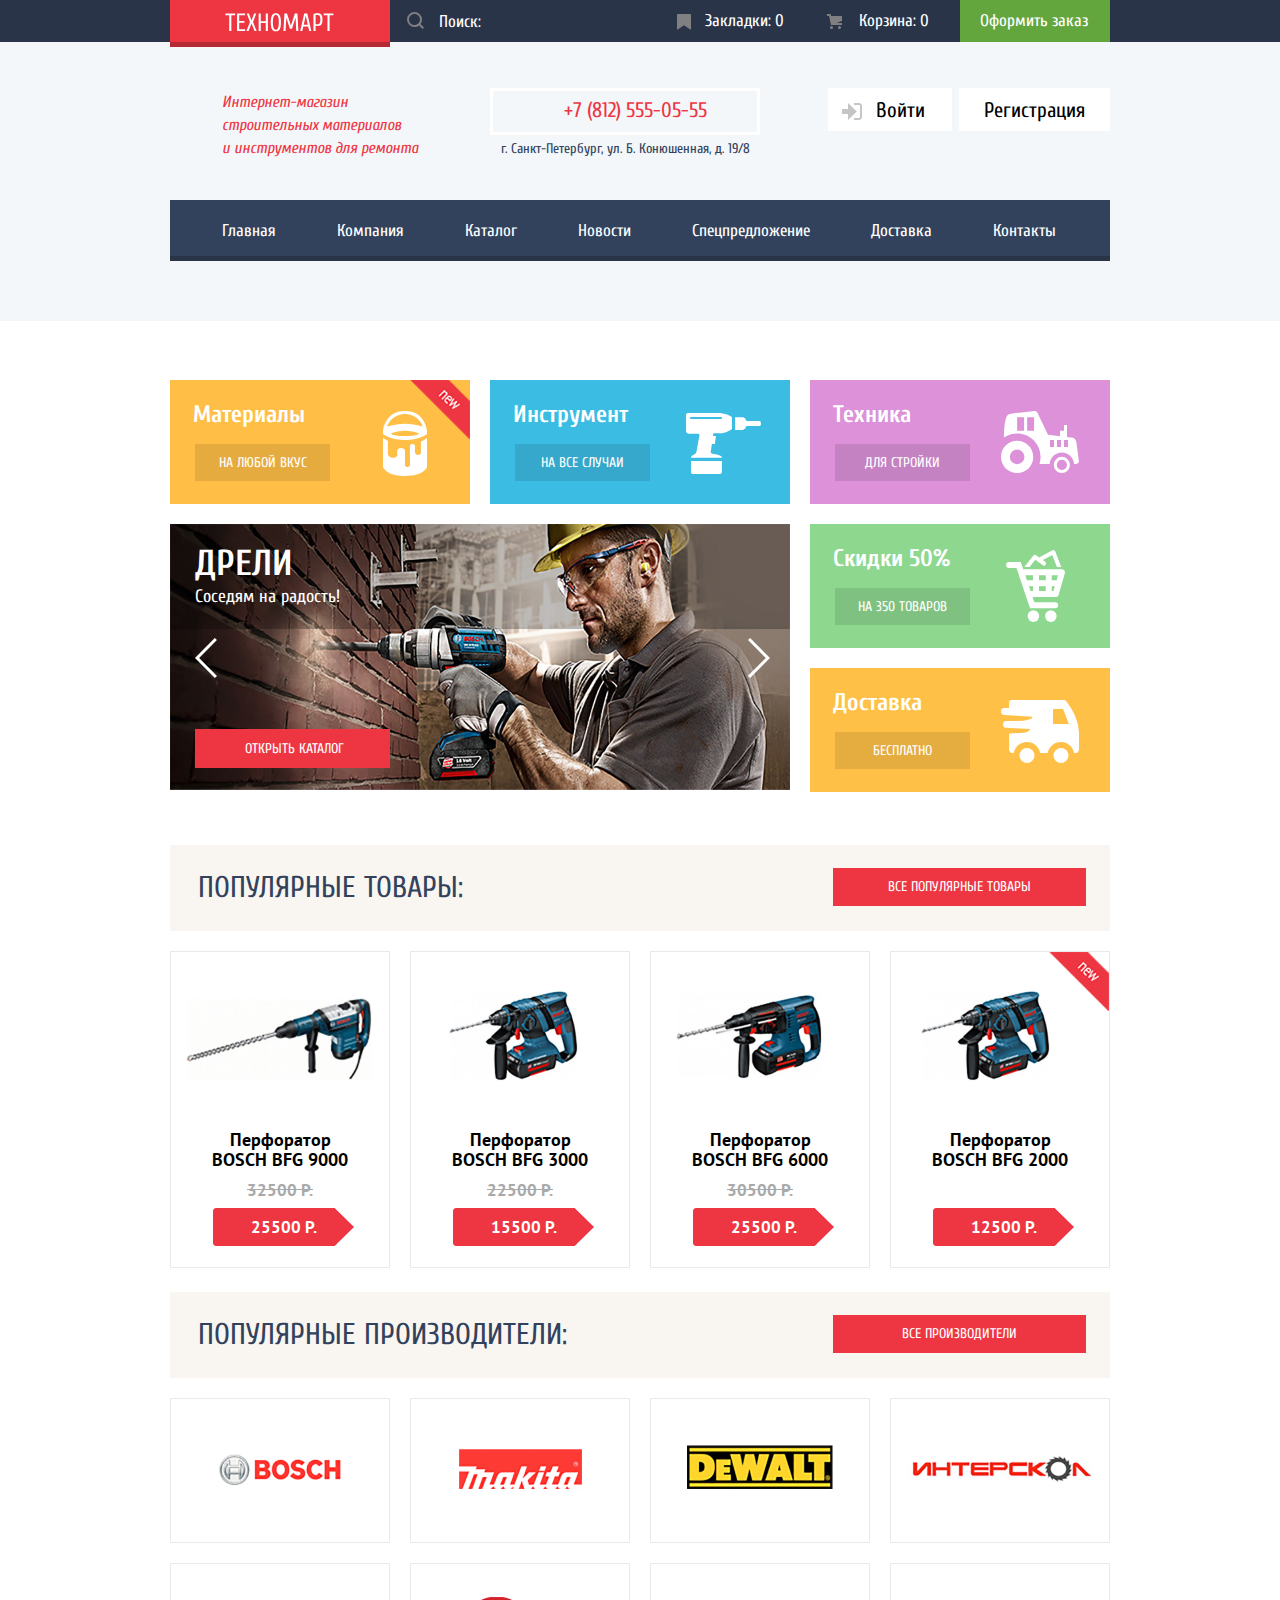
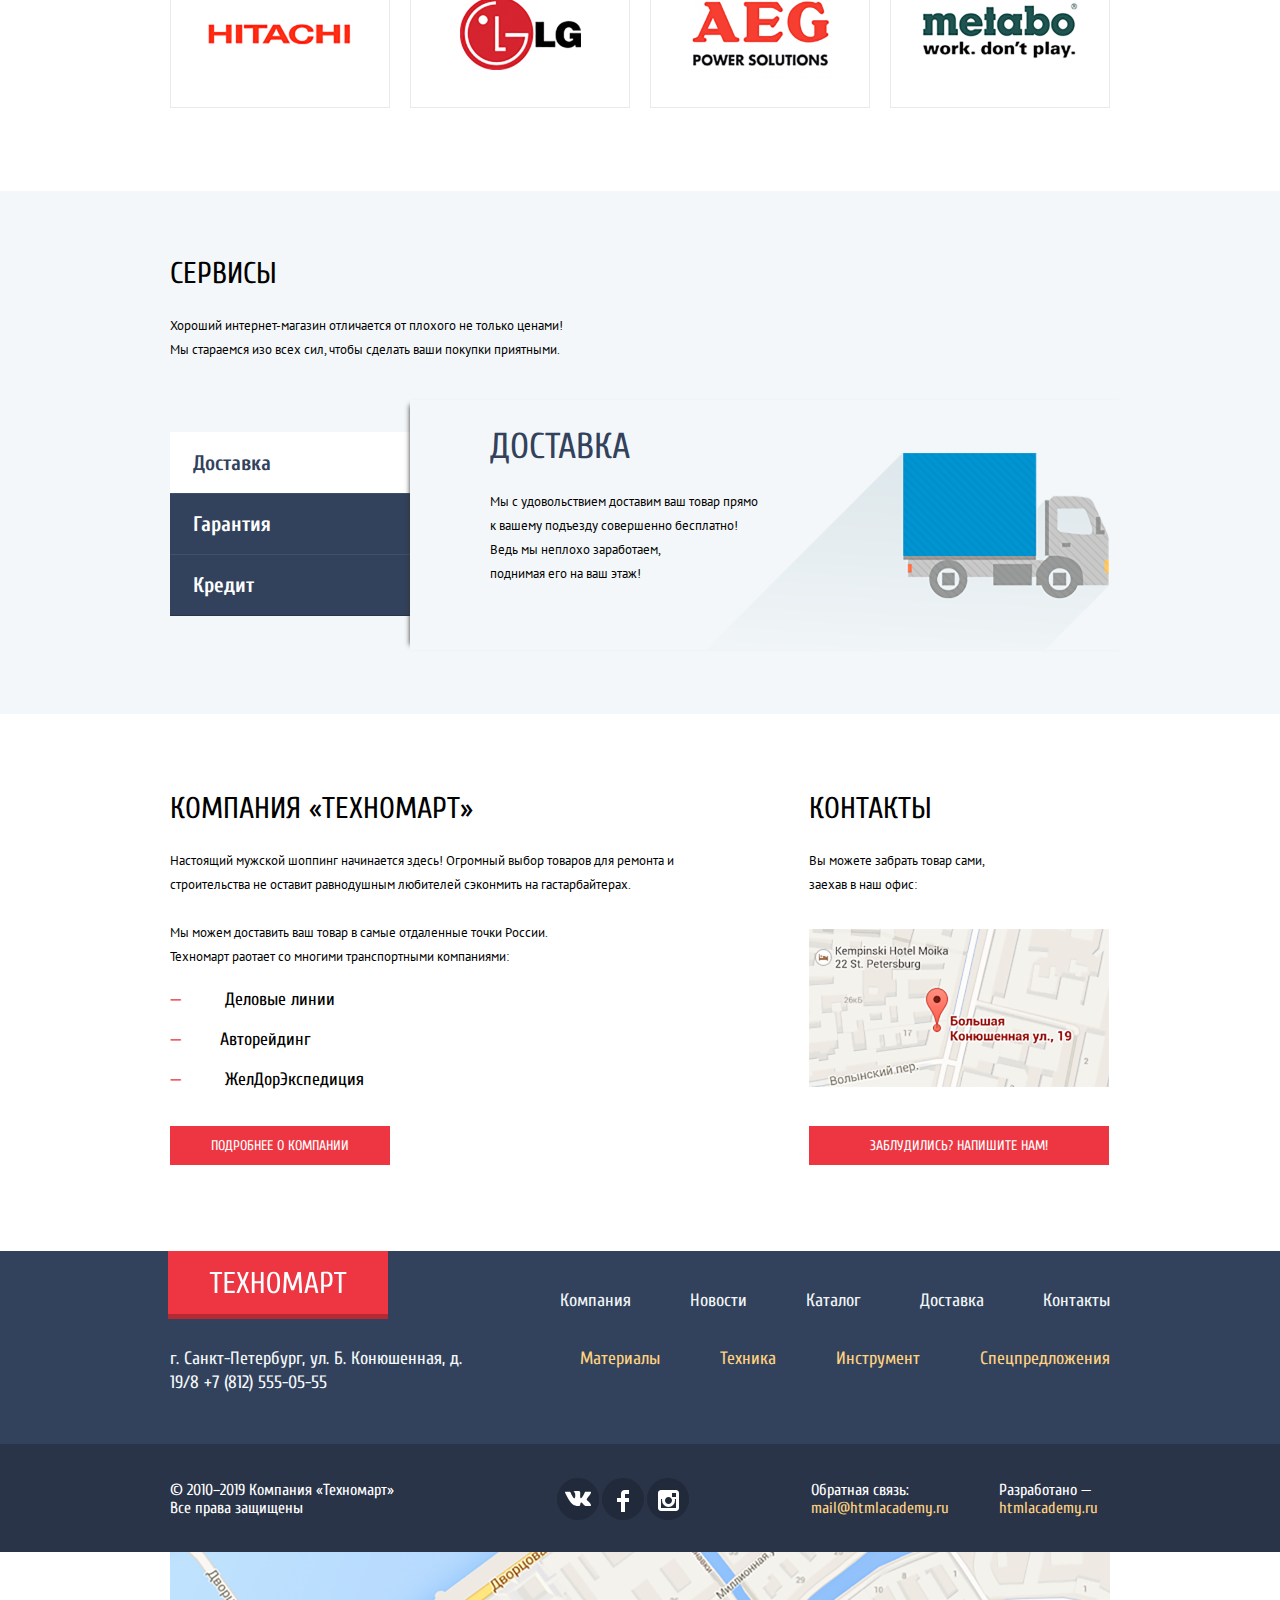
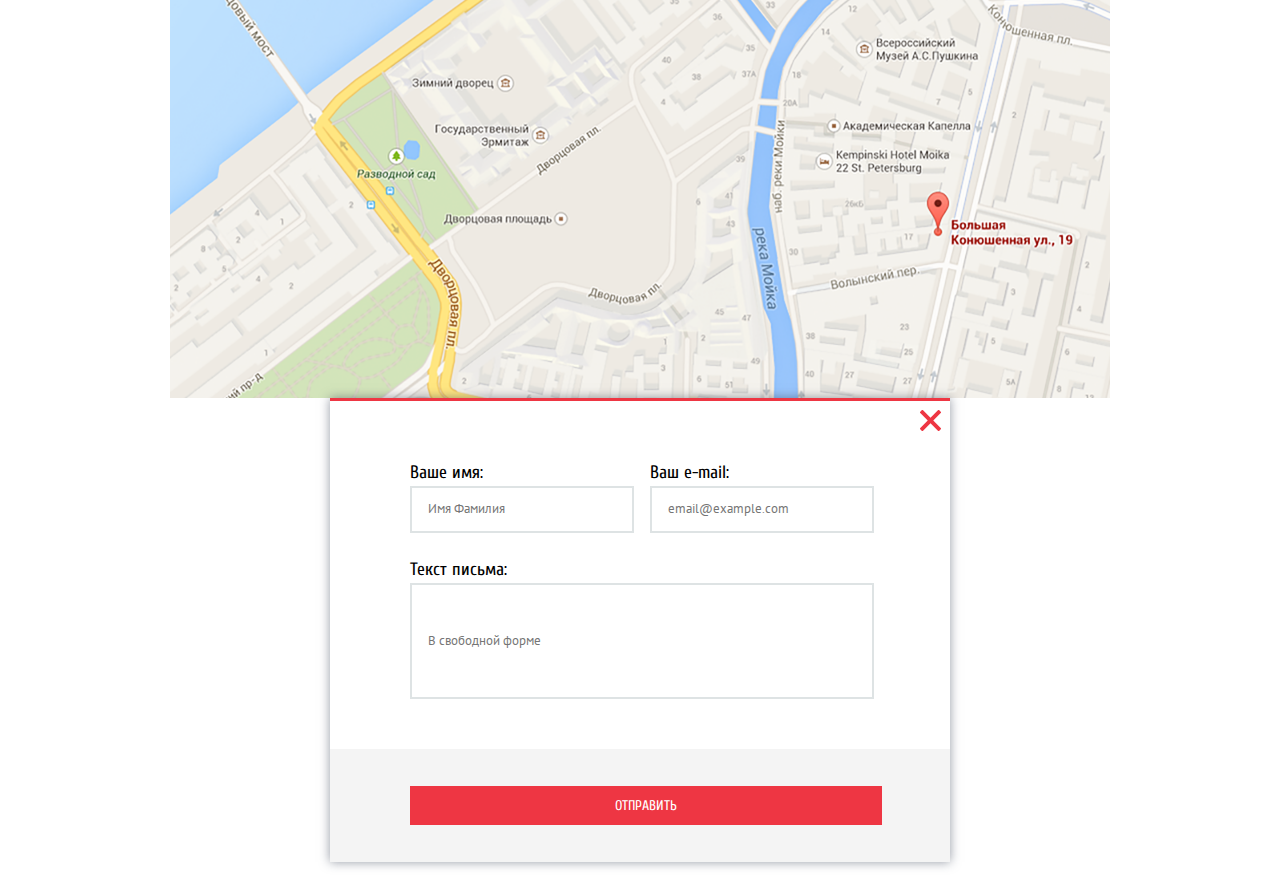
==== commit 453bf3d9: "beautified pages" ====
--- a/index.html
+++ b/index.html
@@ -3,8 +3,7 @@
   <head>
     <meta charset="utf-8">
     <title>HTML Academy: Техномарт</title>
-    <link href="https://fonts.googleapis.com/css?family=Cuprum:400,400i,700&display=swap&subset=cyrillic" rel="stylesheet">
-    <link href="https://fonts.googleapis.com/css?family=PT+Sans:400,400i,700&display=swap&subset=cyrillic" rel="stylesheet">
+    <link href="https://fonts.googleapis.com/css?family=Cuprum:400,400i,700|PT+Sans:400,400i,700&display=swap&subset=cyrillic,cyrillic-ext" rel="stylesheet">
     <link href="css/normalize.css" rel="stylesheet">
     <link href="css/style.css" rel="stylesheet">
   </head>
@@ -268,15 +267,15 @@
       </section>
       <div class="center about-company">
         <section class="company-technomart">
-        <h2 class="about-section-title">Компания &#171;Техномарт&#187;</h2>
-        <p class="about-description-one">Настоящий  мужской  шоппинг начинается здесь! Огромный выбор товаров для ремонта и строительства не оставит равнодушным любителей сэконмить на гастарбайтерах.</p>
-        <p class="about-description-two">Мы можем доставить ваш товар в самые отдаленные точки России. Техномарт раотает со многими транспортными компаниями:</p>
-        <ul class="shipment-list">
-          <li class="shipment-item"><span class="endash">&mdash;</span> Деловые линии</li>
-          <li class="shipment-item"><span class="endash">&mdash;</span>Авторейдинг</li>
-          <li class="shipment-item"><span class="endash">&mdash;</span> ЖелДорЭкспедиция</li>
-        </ul>
-        <a class="about-section-button" href="">Подробнее о компании</a>
+          <h2 class="about-section-title">Компания &#171;Техномарт&#187;</h2>
+          <p class="about-description-one">Настоящий  мужской  шоппинг начинается здесь! Огромный выбор товаров для ремонта и строительства не оставит равнодушным любителей сэконмить на гастарбайтерах.</p>
+          <p class="about-description-two">Мы можем доставить ваш товар в самые отдаленные точки России. Техномарт раотает со многими транспортными компаниями:</p>
+          <ul class="shipment-list">
+            <li class="shipment-item"><span class="endash">&mdash;</span> Деловые линии</li>
+            <li class="shipment-item"><span class="endash">&mdash;</span>Авторейдинг</li>
+            <li class="shipment-item"><span class="endash">&mdash;</span> ЖелДорЭкспедиция</li>
+          </ul>
+          <a class="about-section-button" href="">Подробнее о компании</a>
         </section>
         <section class="map-section">
           <h2 class="about-section-title">Контакты</h2>
@@ -317,60 +316,59 @@
       <div class="footer-bottom">
         <div class="center footer-third">
           <p class="copyright">&copy; 2010–2019 Компания &laquo;Техномарт&raquo; Все права защищены</p>
-        <ul class="social-list">
-          <li class="logo-back">
-            <a class="social-link" href="#">
-              <span class="visually-hidden">ВКонтакте</span>
-              <svg xmlns="http://www.w3.org/2000/svg" width="26" height="15" viewBox="0 0 26 15">
-                <path fill="#FFF" d="M16.138 11.51c.956-.309 2.18 2.04 3.483 2.939.978.681 1.727.534 1.727.534l3.473-.05s1.815-.112.957-1.554c-.071-.12-.503-1.069-2.585-3.022-2.177-2.043-1.882-1.712.739-5.244 1.597-2.153 2.236-3.468 2.036-4.028-.192-.539-1.365-.399-1.365-.399L20.69.713c-.381.001-.704.119-.851.515-.003.004-.621 1.666-1.445 3.079-1.741 2.989-2.436 3.148-2.724 2.961-.661-.433-.494-1.737-.494-2.664 0-2.897.432-4.105-.846-4.417-.427-.104-.739-.172-1.828-.182-1.392-.021-2.574 0-3.244.329-.445.223-.786.712-.579.74.26.035.843.16 1.155.586.401.552.389 1.789.389 1.789s.229 3.411-.54 3.834c-.528.29-1.25-.302-2.803-3.016-.793-1.388-1.392-2.922-1.392-2.922s-.116-.285-.326-.441c-.25-.185-.6-.244-.6-.244L.848.684S.29.7.085.946c-.182.218-.015.668-.015.668s2.909 6.881 6.203 10.347c3.02 3.182 6.452 2.971 6.452 2.971h1.555s.469-.054.709-.312c.224-.24.214-.691.214-.691s-.031-2.109.935-2.419z"/>
-              </svg>
-            </a>
-          </li>
-          <li class="logo-back">
-            <a class="social-link" href="#">
-              <span class="visually-hidden">Facebook</span>
-              <svg xmlns="http://www.w3.org/2000/svg" width="12" height="22" viewBox="0 0 12 22">
-                <path fill="#FFF" d="M12 4V0H8a4 4 0 0 0-4 4v4H0v4h4v10h4V12h4V8H8V4h4z"/>
-              </svg>
-            </a>
-          </li>
-          <li class="logo-back">
-            <a class="social-link" href="#">
-              <span class="visually-hidden">Instagram</span>
-              <svg xmlns="http://www.w3.org/2000/svg" width="21" height="21" viewBox="0 0 21 21">
-                <path fill="#FFF" d="M18 0H3C1.35 0 0 1.35 0 3v15c0 1.65 1.35 3 3 3h15c1.65 0 3-1.35 3-3V3c0-1.65-1.35-3-3-3zm-7.5 7c1.93 0 3.5 1.57 3.5 3.5S12.43 14 10.5 14 7 12.43 7 10.5 8.57 7 10.5 7zM18 18H3V9h1.181A6.504 6.504 0 0 0 4 10.5a6.5 6.5 0 1 0 13 0 6.45 6.45 0 0 0-.181-1.5H18v9zm0-11h-4V3h4v4z"/>
-              </svg>
-            </a>
-          </li>
-        </ul>
-        <p class="footer-bottom-contact">Обратная связь:
-          <a class="footer-bottom-link" href="mailto:mail@htmlacademy.ru">mail@htmlacademy.ru</a>
-        </p>
-        <p class="footer-bottom-dev">Разработано &mdash;
-          <a class="footer-bottom-link" href="https://htmlacademy.ru/intensive/htmlcss">htmlacademy.ru</a>
-          <div id="caption"></div>
-        </p>
+          <ul class="social-list">
+            <li class="logo-back">
+              <a class="social-link" href="#">
+                <span class="visually-hidden">ВКонтакте</span>
+                <svg xmlns="http://www.w3.org/2000/svg" width="26" height="15" viewBox="0 0 26 15">
+                  <path fill="#FFF" d="M16.138 11.51c.956-.309 2.18 2.04 3.483 2.939.978.681 1.727.534 1.727.534l3.473-.05s1.815-.112.957-1.554c-.071-.12-.503-1.069-2.585-3.022-2.177-2.043-1.882-1.712.739-5.244 1.597-2.153 2.236-3.468 2.036-4.028-.192-.539-1.365-.399-1.365-.399L20.69.713c-.381.001-.704.119-.851.515-.003.004-.621 1.666-1.445 3.079-1.741 2.989-2.436 3.148-2.724 2.961-.661-.433-.494-1.737-.494-2.664 0-2.897.432-4.105-.846-4.417-.427-.104-.739-.172-1.828-.182-1.392-.021-2.574 0-3.244.329-.445.223-.786.712-.579.74.26.035.843.16 1.155.586.401.552.389 1.789.389 1.789s.229 3.411-.54 3.834c-.528.29-1.25-.302-2.803-3.016-.793-1.388-1.392-2.922-1.392-2.922s-.116-.285-.326-.441c-.25-.185-.6-.244-.6-.244L.848.684S.29.7.085.946c-.182.218-.015.668-.015.668s2.909 6.881 6.203 10.347c3.02 3.182 6.452 2.971 6.452 2.971h1.555s.469-.054.709-.312c.224-.24.214-.691.214-.691s-.031-2.109.935-2.419z"/>
+                </svg>
+              </a>
+            </li>
+            <li class="logo-back">
+              <a class="social-link" href="#">
+                <span class="visually-hidden">Facebook</span>
+                <svg xmlns="http://www.w3.org/2000/svg" width="12" height="22" viewBox="0 0 12 22">
+                  <path fill="#FFF" d="M12 4V0H8a4 4 0 0 0-4 4v4H0v4h4v10h4V12h4V8H8V4h4z"/>
+                </svg>
+              </a>
+            </li>
+            <li class="logo-back">
+              <a class="social-link" href="#">
+                <span class="visually-hidden">Instagram</span>
+                <svg xmlns="http://www.w3.org/2000/svg" width="21" height="21" viewBox="0 0 21 21">
+                  <path fill="#FFF" d="M18 0H3C1.35 0 0 1.35 0 3v15c0 1.65 1.35 3 3 3h15c1.65 0 3-1.35 3-3V3c0-1.65-1.35-3-3-3zm-7.5 7c1.93 0 3.5 1.57 3.5 3.5S12.43 14 10.5 14 7 12.43 7 10.5 8.57 7 10.5 7zM18 18H3V9h1.181A6.504 6.504 0 0 0 4 10.5a6.5 6.5 0 1 0 13 0 6.45 6.45 0 0 0-.181-1.5H18v9zm0-11h-4V3h4v4z"/>
+                </svg>
+              </a>
+            </li>
+          </ul>
+          <p class="footer-bottom-contact">Обратная связь:
+            <a class="footer-bottom-link" href="mailto:mail@htmlacademy.ru">mail@htmlacademy.ru</a>
+          </p>
+          <p class="footer-bottom-dev">Разработано &mdash;
+            <a class="footer-bottom-link" href="https://htmlacademy.ru/intensive/htmlcss">htmlacademy.ru</a>
+          </p>
         </div>
       </div>
     </footer>
-      <img class="big-map center" src="img/big-map.png" id="bigMap" width="940" height="446" alt="г. Санкт-Петербург, ул. Б. Конюшенная, д. 19/8">
-    <form class="contact-form" method="post">
+    <img class="big-map center" src="img/big-map.png" id="bigMap" width="940" height="446" alt="г. Санкт-Петербург, ул. Б. Конюшенная, д. 19/8">
+    <form class="contact-form center" method="post">
       <svg class="close-button" xmlns="http://www.w3.org/2000/svg" width="21" height="21" viewBox="0 0 21 21">
         <path fill="#ee3643" d="M13.273 10.5l7.422-7.422a1.003 1.003 0 0 0 0-1.414L19.336.305a1.003 1.003 0 0 0-1.414 0L10.5 7.727 3.078.305a1.003 1.003 0 0 0-1.414 0L.305 1.664a1.003 1.003 0 0 0 0 1.414L7.727 10.5.306 17.922a1.003 1.003 0 0 0 0 1.414l1.359 1.359a1.003 1.003 0 0 0 1.414 0l7.422-7.422 7.422 7.422a1.003 1.003 0 0 0 1.414 0l1.359-1.359a1.003 1.003 0 0 0 0-1.414z"/>
       </svg>
       <div class="contact-form-top">
         <p class="form-item">
-        <label class="form-elements" for="name">Ваше имя:</label>
-        <input class="name-placeholder" type="text" id="name" name="name" placeholder="Имя Фамилия">
-      </p>
-      <p class="form-item">
-        <label class="form-elements" for="email">Ваш e-mail:</label>
-        <input class="email-placeholder" type="email" id="email" name="email" placeholder="email@example.com">
-      </p>
-      <p>
-        <label class="form-elements" for="email-text">Текст письма:</label>
-        <input class="text-placeholder" type="text" id="email-text" name="email-text" placeholder="В свободной форме">
-      </p>
+          <label class="form-elements" for="name">Ваше имя:</label>
+          <input class="name-placeholder" type="text" id="name" name="name" placeholder="Имя Фамилия">
+        </p>
+        <p class="form-item">
+          <label class="form-elements" for="email">Ваш e-mail:</label>
+          <input class="email-placeholder" type="email" id="email" name="email" placeholder="email@example.com">
+        </p>
+        <p>
+          <label class="form-elements" for="email-text">Текст письма:</label>
+          <input class="text-placeholder" type="text" id="email-text" name="email-text" placeholder="В свободной форме">
+        </p>
       </div>
       <p class="button-back">
         <input class="about-section-button contact-send"  type="submit" value="Отправить">
--- a/css/style.css
+++ b/css/style.css
@@ -1,7 +1,7 @@
 body {
   margin: 0 auto;
   padding: 0;
-  font-family: 'Cuprum', sans-serif;
+  font-family: "Cuprum", "Arial", sans-serif;
   font-style: normal;
   font-size: 13px;
   line-height: 24px;
@@ -10,7 +10,6 @@
   background-color: #ffffff;
   position: relative;
 }
-
 .visually-hidden {
   position: absolute;
   clip: rect(0 0 0 0);
@@ -18,7 +17,6 @@
   height: 1px;
   margin: -1px;
 }
-
 .items,
 .action-list,
 .brand-list,
@@ -36,42 +34,35 @@
   padding: 0;
   margin: 0;
 }
-
 .center {
   width: 940px;
   margin: 0 auto;
 }
-
 /* Header of the page: Line 1*/
 .page-header {
   background-color: #f4f7f9;
   padding-bottom: 60px;
 }
-
 .header-logo,
 .footer-logo {
   background-color: #ee3643;
 }
-
 .header-logo {
   box-sizing: border-box;
   width: 220px;
   height: 47px;
-  box-shadow: inset 0px -5px 0 0 rgba(0, 0, 0, 0.24);
-  text-align: center;
-}
-
+  box-shadow: inset 0 -5px 0 0 rgba(0, 0, 0, 0.24);
+  text-align: center;
+}
 .header-logo:hover {
   background-color: #ca2c37;
 }
-
 .header-logo:active {
   background-color: #ba2732;
 }
 .header-menu {
   background-color: #293449;
 }
-
 .header-menu-container {
   display: flex;
   padding: 0;
@@ -83,27 +74,22 @@
   text-align: left;
   list-style: none;
 }
-
 .header-logo-svg {
   margin: 13px 56px 15px 55px;
 }
-
 .header-actions {
   display: flex;
 }
-
 .header-actions .favourites-title,
 .header-actions .bin-title,
 .header-actions .order-link-title {
   text-decoration: none;
 }
-
 .header-actions .favourites,
 .header-actions .bin,
 .header-actions .order-link {
   width: 150px;
 }
-
 .search-button {
   box-sizing: border-box;
   margin: 0;
@@ -118,11 +104,9 @@
   line-height: 18px;
   padding-left: 47px;
 }
-
 .search-icon {
   position: relative;
 }
-
 .search-icon:before {
   content: "";
   position: absolute;
@@ -131,27 +115,22 @@
   bottom: 0;
   width: 17px;
   height: 17px;
-  background: url("data:image/svg+xml,%3Csvg xmlns='http://www.w3.org/2000/svg' width='17' height='17' viewBox='0 0 17 17' %3E%3Cpath fill='grey' d='M17 15.586l-3.542-3.542A7.465 7.465 0 0 0 15 7.5 7.5 7.5 0 1 0 7.5 15c1.71 0 3.282-.579 4.544-1.542L15.586 17 17 15.586zM2 7.5C2 4.467 4.467 2 7.5 2 10.532 2 13 4.467 13 7.5c0 3.032-2.468 5.5-5.5 5.5A5.506 5.506 0 0 1 2 7.5z'%3E%3C/path%3E%3C/svg%3E") center / contain no-repeat;
-}
-
+  background: url('data:image/svg+xml,%3Csvg xmlns="http://www.w3.org/2000/svg" width="17" height="17" viewBox="0 0 17 17" %3E%3Cpath fill="grey" d="M17 15.586l-3.542-3.542A7.465 7.465 0 0 0 15 7.5 7.5 7.5 0 1 0 7.5 15c1.71 0 3.282-.579 4.544-1.542L15.586 17 17 15.586zM2 7.5C2 4.467 4.467 2 7.5 2 10.532 2 13 4.467 13 7.5c0 3.032-2.468 5.5-5.5 5.5A5.506 5.506 0 0 1 2 7.5z"%3E%3C/path%3E%3C/svg%3E') center / contain no-repeat;
+}
 .search-icon:hover::before {
-  background: url("data:image/svg+xml,%3Csvg xmlns='http://www.w3.org/2000/svg' width='17' height='17' viewBox='0 0 17 17' %3E%3Cpath fill='white' d='M17 15.586l-3.542-3.542A7.465 7.465 0 0 0 15 7.5 7.5 7.5 0 1 0 7.5 15c1.71 0 3.282-.579 4.544-1.542L15.586 17 17 15.586zM2 7.5C2 4.467 4.467 2 7.5 2 10.532 2 13 4.467 13 7.5c0 3.032-2.468 5.5-5.5 5.5A5.506 5.506 0 0 1 2 7.5z'%3E%3C/path%3E%3C/svg%3E") center / contain no-repeat;
-}
-
+  background: url('data:image/svg+xml,%3Csvg xmlns="http://www.w3.org/2000/svg" width="17" height="17" viewBox="0 0 17 17" %3E%3Cpath fill="white" d="M17 15.586l-3.542-3.542A7.465 7.465 0 0 0 15 7.5 7.5 7.5 0 1 0 7.5 15c1.71 0 3.282-.579 4.544-1.542L15.586 17 17 15.586zM2 7.5C2 4.467 4.467 2 7.5 2 10.532 2 13 4.467 13 7.5c0 3.032-2.468 5.5-5.5 5.5A5.506 5.506 0 0 1 2 7.5z"%3E%3C/path%3E%3C/svg%3E') center / contain no-repeat;
+}
 .search-icon:focus-within::before {
-  background: url("data:image/svg+xml,%3Csvg xmlns='http://www.w3.org/2000/svg' width='17' height='17' viewBox='0 0 17 17' %3E%3Cpath fill='red' d='M17 15.586l-3.542-3.542A7.465 7.465 0 0 0 15 7.5 7.5 7.5 0 1 0 7.5 15c1.71 0 3.282-.579 4.544-1.542L15.586 17 17 15.586zM2 7.5C2 4.467 4.467 2 7.5 2 10.532 2 13 4.467 13 7.5c0 3.032-2.468 5.5-5.5 5.5A5.506 5.506 0 0 1 2 7.5z'%3E%3C/path%3E%3C/svg%3E") center / contain no-repeat;
-}
-
+  background: url('data:image/svg+xml,%3Csvg xmlns="http://www.w3.org/2000/svg" width="17" height="17" viewBox="0 0 17 17" %3E%3Cpath fill="red" d="M17 15.586l-3.542-3.542A7.465 7.465 0 0 0 15 7.5 7.5 7.5 0 1 0 7.5 15c1.71 0 3.282-.579 4.544-1.542L15.586 17 17 15.586zM2 7.5C2 4.467 4.467 2 7.5 2 10.532 2 13 4.467 13 7.5c0 3.032-2.468 5.5-5.5 5.5A5.506 5.506 0 0 1 2 7.5z"%3E%3C/path%3E%3C/svg%3E') center / contain no-repeat;
+}
 .search-button:hover {
   background-color: #212a3a;
 }
-
 .search-button:focus {
   background-color: #ffffff;
   color: #000000;
   padding-left: 49px;
 }
-
 .favourites,
 .bin {
   box-sizing: border-box;
@@ -162,13 +141,11 @@
   padding-bottom: 14px;
   background-color: #293449;
 }
-
 .favourites-title,
 .bin-title {
   color: #ffffff;
   text-align: left;
 }
-
 .favourites:before {
   display: inline-block;
   content: "";
@@ -176,23 +153,20 @@
   width: 14px;
   height: 16px;
   margin-right: 10px;
-  background-image: url("data:image/svg+xml,%3Csvg xmlns='http://www.w3.org/2000/svg' width='14' height='16' viewBox='0 0 14 16'%3E%3Cpath fill='grey' d='M14 15c0 .55-.368.741-.818.426l-5.363-3.765c-.45-.315-1.187-.315-1.637 0L.818 15.426C.368 15.741 0 15.55 0 15V1c0-.55.45-1 1-1h12c.55 0 1 .45 1 1v14z'/%3E%3C/svg%3E%0A");
+  background-image: url('data:image/svg+xml,%3Csvg xmlns="http://www.w3.org/2000/svg" width="14" height="16" viewBox="0 0 14 16"%3E%3Cpath fill="grey" d="M14 15c0 .55-.368.741-.818.426l-5.363-3.765c-.45-.315-1.187-.315-1.637 0L.818 15.426C.368 15.741 0 15.55 0 15V1c0-.55.45-1 1-1h12c.55 0 1 .45 1 1v14z"/%3E%3C/svg%3E%0A');
   background-repeat: no-repeat;
   background-position: center;
 }
-
 .favourites:hover:before {
-  background-image: url("data:image/svg+xml,%3Csvg xmlns='http://www.w3.org/2000/svg' width='14' height='16' viewBox='0 0 14 16'%3E%3Cpath fill='white' d='M14 15c0 .55-.368.741-.818.426l-5.363-3.765c-.45-.315-1.187-.315-1.637 0L.818 15.426C.368 15.741 0 15.55 0 15V1c0-.55.45-1 1-1h12c.55 0 1 .45 1 1v14z'/%3E%3C/svg%3E%0A");
+  background-image: url('data:image/svg+xml,%3Csvg xmlns="http://www.w3.org/2000/svg" width="14" height="16" viewBox="0 0 14 16"%3E%3Cpath fill="white" d="M14 15c0 .55-.368.741-.818.426l-5.363-3.765c-.45-.315-1.187-.315-1.637 0L.818 15.426C.368 15.741 0 15.55 0 15V1c0-.55.45-1 1-1h12c.55 0 1 .45 1 1v14z"/%3E%3C/svg%3E%0A');
   background-repeat: no-repeat;
   background-position: center;
 }
-
 .favourites:active:before {
-  background-image: url("data:image/svg+xml,%3Csvg xmlns='http://www.w3.org/2000/svg' width='14' height='16' viewBox='0 0 14 16'%3E%3Cpath fill='white' opacity='0.5' d='M14 15c0 .55-.368.741-.818.426l-5.363-3.765c-.45-.315-1.187-.315-1.637 0L.818 15.426C.368 15.741 0 15.55 0 15V1c0-.55.45-1 1-1h12c.55 0 1 .45 1 1v14z'/%3E%3C/svg%3E%0A");
+  background-image: url('data:image/svg+xml,%3Csvg xmlns="http://www.w3.org/2000/svg" width="14" height="16" viewBox="0 0 14 16"%3E%3Cpath fill="white" opacity="0.5" d="M14 15c0 .55-.368.741-.818.426l-5.363-3.765c-.45-.315-1.187-.315-1.637 0L.818 15.426C.368 15.741 0 15.55 0 15V1c0-.55.45-1 1-1h12c.55 0 1 .45 1 1v14z"/%3E%3C/svg%3E%0A');
   background-repeat: no-repeat;
   background-position: center;
 }
-
 .bin:before {
   display: inline-block;
   content: "";
@@ -200,43 +174,35 @@
   width: 15px;
   height: 15px;
   margin-right: 13px;
-  background-image: url("data:image/svg+xml,%3Csvg xmlns='http://www.w3.org/2000/svg' width='15' height='15' viewBox='0 0 15 15' fill='grey'%3E%3Ccircle cx='4.5' cy='13.5' r='1.5'/%3E%3Ccircle cx='12.5' cy='13.5' r='1.5'/%3E%3Cpath d='M15 2H4.07l-.422-2H0v2h2.031l1.985 9H15V9H9.441L15 6.951z'/%3E%3C/svg%3E%0A");
-  fill: grey;
+  background-image: url('data:image/svg+xml,%3Csvg xmlns="http://www.w3.org/2000/svg" width="15" height="15" viewBox="0 0 15 15" fill="grey"%3E%3Ccircle cx="4.5" cy="13.5" r="1.5"/%3E%3Ccircle cx="12.5" cy="13.5" r="1.5"/%3E%3Cpath d="M15 2H4.07l-.422-2H0v2h2.031l1.985 9H15V9H9.441L15 6.951z"/%3E%3C/svg%3E%0A');
   background-repeat: no-repeat;
   background-position: center;
 }
-
 .bin:hover:before {
-  background-image: url("data:image/svg+xml,%3Csvg xmlns='http://www.w3.org/2000/svg' width='15' height='15' viewBox='0 0 15 15' fill='white'%3E%3Ccircle cx='4.5' cy='13.5' r='1.5'/%3E%3Ccircle cx='12.5' cy='13.5' r='1.5'/%3E%3Cpath d='M15 2H4.07l-.422-2H0v2h2.031l1.985 9H15V9H9.441L15 6.951z'/%3E%3C/svg%3E%0A");
+  background-image: url('data:image/svg+xml,%3Csvg xmlns="http://www.w3.org/2000/svg" width="15" height="15" viewBox="0 0 15 15" fill="white"%3E%3Ccircle cx="4.5" cy="13.5" r="1.5"/%3E%3Ccircle cx="12.5" cy="13.5" r="1.5"/%3E%3Cpath d="M15 2H4.07l-.422-2H0v2h2.031l1.985 9H15V9H9.441L15 6.951z"/%3E%3C/svg%3E%0A');
   background-repeat: no-repeat;
   background-position: center;
 }
-
 .bin:active:before {
-  background-image: url("data:image/svg+xml,%3Csvg xmlns='http://www.w3.org/2000/svg' width='15' height='15' viewBox='0 0 15 15' fill='white' opacity='0.5'%3E%3Ccircle cx='4.5' cy='13.5' r='1.5'/%3E%3Ccircle cx='12.5' cy='13.5' r='1.5'/%3E%3Cpath d='M15 2H4.07l-.422-2H0v2h2.031l1.985 9H15V9H9.441L15 6.951z'/%3E%3C/svg%3E%0A");
+  background-image: url('data:image/svg+xml,%3Csvg xmlns="http://www.w3.org/2000/svg" width="15" height="15" viewBox="0 0 15 15" fill="white" opacity="0.5"%3E%3Ccircle cx="4.5" cy="13.5" r="1.5"/%3E%3Ccircle cx="12.5" cy="13.5" r="1.5"/%3E%3Cpath d="M15 2H4.07l-.422-2H0v2h2.031l1.985 9H15V9H9.441L15 6.951z"/%3E%3C/svg%3E%0A');
   background-repeat: no-repeat;
   background-position: center;
 }
-
 .favourites:hover,
 .bin:hover {
   background-color: #212a3a;
 }
-
 .favourites:active,
 .bin:active {
   background-color: #212a3a;
 }
-
 .favourites-title:active,
 .bin-title:active {
   color: rgba(255, 255, 255, 0.6);
 }
-
 .active-bin {
   background-color: #ee3643;
 }
-
 .order-link {
   box-sizing: border-box;
   vertical-align: middle;
@@ -244,33 +210,26 @@
   padding: 12px 22px 14px 20px;
   background-color: #63a63e;
 }
-
 .order-link:hover {
   background-color: #5fbb2d;
 }
-
 .order-link:active {
   background-color: #518534;
   color: rgba(255, 255, 255, 0.5);
 }
-
 .order-link-title {
   color: #ffffff;
 }
-
 .order-link-title:active {
   color: #ffffff;
   opacity: 0.5;
 }
-
 /* Header of the page: Line 2*/
-
 .contacts {
   display: flex;
   margin-top: 46px;
   margin-bottom: 24px;
 }
-
 .intro-text {
   display: inline-block;
   width: 200px;
@@ -284,7 +243,6 @@
   margin-right: 68px;
   margin-left: 52px;
 }
-
 .intro-address {
   font-size: 14px;
   font-weight: normal;
@@ -293,7 +251,6 @@
   text-align: center;
   margin-top: 0px;
 }
-
 .intro-phone {
   display: block;
   width: 270px;
@@ -304,13 +261,12 @@
   text-align: left;
   text-decoration: none;
   border: 3px solid #ffffff;
-  box-sizing: border-box;
   -moz-box-sizing: border-box;
   -webkit-box-sizing: border-box;
+  box-sizing: border-box;
   padding: 9px 42px 11px 12px;
   margin-bottom: 2px;
 }
-
 .intro-phone::before {
   display: inline-block;
   content: "";
@@ -318,12 +274,9 @@
   width: 19px;
   height: 19px;
   margin-right: 40px;
-  background-image: url('../img/icon-phone.svg');
-  fill: grey;
   background-repeat: no-repeat;
   background-position: center;
 }
-
 .user-account {
   display: flex;
   flex-wrap: wrap;
@@ -332,7 +285,6 @@
   padding: 0;
   margin: 0;
 }
-
 .sign-in,
 .sign-up,
 .user-name {
@@ -348,14 +300,12 @@
   padding-top: 12px;
   padding-bottom: 10px;
 }
-
-.sign-in  {
+.sign-in {
   padding-right: 27px;
   padding-left: 14px;
   margin-right: 7px;
   margin-left: 68px;
 }
-
 .sign-in::before {
   display: inline-block;
   content: "";
@@ -363,39 +313,33 @@
   width: 20px;
   height: 17px;
   margin-right: 14px;
-  background-image: url('../img/icon-login.svg');
+  background-image: url("../img/icon-login.svg");
   background-repeat: no-repeat;
   background-position: center;
 }
-
 .sign-up {
   padding-right: 25px;
   padding-left: 25px;
 }
-
 .sign-in:hover,
 .sign-up:hover {
   color: #ee3643;
 }
-
 .sign-in:hover::before {
-  background-image: url('../img/icon-login-2.svg');;
-}
-
+  background-image: url("../img/icon-login-2.svg");
+ ;
+}
 .sign-in:active,
 .sign-up:active {
   color: rgba(0, 0, 0, 0.3);
 }
-
 .in-account {
   display: inline-block;
 }
-
 .user-name {
   margin-left: 48px;
   margin-bottom: 8px;
 }
-
 .user-name::before {
   display: inline-block;
   content: "";
@@ -404,11 +348,10 @@
   height: 17px;
   margin-right: 15px;
   margin-left: 15px;
-  background-image: url('../img/icon-user.svg');
+  background-image: url("../img/icon-user.svg");
   background-repeat: no-repeat;
   background-position: center;
 }
-
 .user-name::after {
   display: inline-block;
   content: "";
@@ -417,35 +360,28 @@
   height: 17px;
   margin-right: 10px;
   margin-left: 36px;
-  background-image: url('../img/icon-logout.svg');
+  background-image: url("../img/icon-logout.svg");
   background-repeat: no-repeat;
   background-position: center;
 }
-
 .user-name:hover {
   color: #000000;
 }
-
 .user-name:active {
   color: rgba(0, 0, 0, 0.3);
 }
-
 .user-name:hover::after {
-  background-image: url('../img/icon-logout-2.svg');
-}
-
+  background-image: url("../img/icon-logout-2.svg");
+}
 .user-name:hover::before {
-  background-image: url('../img/icon-user-2.svg');
-}
-
+  background-image: url("../img/icon-user-2.svg");
+}
 .user-name:active::after {
-  background-image: url('../img/icon-logout.svg');
-}
-
+  background-image: url("../img/icon-logout.svg");
+}
 .user-name:active::before {
-  background-image: url('../img/icon-user.svg');
-}
-
+  background-image: url("../img/icon-user.svg");
+}
 .my-orders,
 .my-account,
 .bullet {
@@ -454,77 +390,63 @@
   line-height: 18px;
   color: #32425c;
 }
-
 .bullet {
   margin-right: 9px;
   margin-left: 13px;
 }
-
 .my-orders {
   margin-left: 68px;
 }
 /* Header of the page: Line 3*/
-
 .main-nav {
   display: -webkit-box;
   display: -ms-flexbox;
   display: flex;
-
   font-size: 17px;
   font-weight: normal;
   line-height: 17px;
   color: #ffffff;
   background-color: #32425c;
-  box-shadow: inset 0px -5px 0 0 #293449;
+  box-shadow: inset 0 -5px 0 0 #293449;
   list-style: none;
 }
-
 .main-link {
   text-align: center;
   padding: 22px 31px 22px 30px;
 }
-
 .main-nav .main-link:first-of-type {
   padding-left: 52px;
 }
-
 .main-nav .main-link:last-of-type {
   padding-right: 50px;
 }
-
 .main-link .main-link-a {
   letter-spacing: normal;
   text-decoration: none;
   color: #ffffff;
 }
-
 .main-link:hover {
   background-color: #293449;
 }
-
 .main-link:active {
   background-color: #1d2739;
   color:rgba(255, 255, 255, 0.5);
 }
-
 /* Body of the page */
-
 /* Section with cards and slider */
 .cards {
   display: flex;
-  justify-content: start;
+  justify-content: flex-start;
   color: #ffffff;
   text-align: left;
   font-weight: normal;
   list-style: none;
   flex-wrap: wrap;
-  margin: 0;
   padding: 0;
   margin: 0 auto;
   margin-top: 59px;
   margin-bottom: 53px;
 }
-
 .cards-materials {
   width: 300px;
   margin-right: 20px;
@@ -536,14 +458,12 @@
   background-position-y: 31px;
   position: relative;
 }
-
 .icon-new {
   position: absolute;
   top: 0;
   right: 0;
   z-index: 1;
 }
-
 .cards-tools {
   width: 300px;
   margin-right: 20px;
@@ -554,7 +474,6 @@
   background-position-x: 196px;
   background-position-y: 33px;
 }
-
 .cards-equip {
   width: 300px;
   margin-bottom: 20px;
@@ -564,7 +483,6 @@
   background-position-x: 191px;
   background-position-y: 31px;
 }
-
 .cards-discounts {
   width: 300px;
   margin-bottom: 20px;
@@ -574,7 +492,6 @@
   background-position-x: 196px;
   background-position-y: 26px;
 }
-
 .cards-delivery {
   width: 300px;
   background-color: #ffc047;
@@ -583,19 +500,15 @@
   background-position-x: 191px;
   background-position-y: 32px;
 }
-
 .cards-link {
   background-color:rgba(0, 0, 0, 0.1);
 }
-
 .cards-link:hover {
   background-color:rgba(0, 0, 0, 0.2);
 }
-
 .cards-link:active {
   background-color:rgba(0, 0, 0, 0.3);
 }
-
 .cards-title {
   font-size: 24px;
   line-height: 30px;
@@ -604,7 +517,6 @@
   margin-top: 20px;
   margin-bottom: 14px;
 }
-
 .cards-subtitle {
   display: inline-block;
   box-sizing: border-box;
@@ -616,7 +528,6 @@
   padding-top: 10px;
   padding-bottom: 9px;
 }
-
 .cards-subtitle,
 .pop-subtitle {
   font-size: 14px;
@@ -626,13 +537,11 @@
   text-transform: uppercase;
   text-align: center;
 }
-
 .sliders,
 .vertical-cards {
   margin: 0;
   padding:0;
 }
-
 .vertical-cards {
   display: flex;
   flex-flow: column;
@@ -645,7 +554,6 @@
   margin: 0;
   margin-right: 20px;
 }
-
 .prev {
   position: absolute;
   top: 114px;
@@ -653,7 +561,6 @@
   bottom: 120px;
   z-index: 2;
 }
-
 .next {
   position: absolute;
   top: 114px;
@@ -661,34 +568,30 @@
   bottom: 120px;
   z-index: 2;
 }
-
 .sliders {
   margin-right: 20px;
   position: relative;
 }
-
 .drill-background {
   position: absolute;
   top: 0;
   box-sizing: border-box;
   width: 620px;
   height: 266px;
-  background-image: url('../img/slider1.jpg');
+  background-image: url("../img/slider1.jpg");
   background-repeat: no-repeat;
   background-size: 620px 266px, cover;
 }
-
 .hammer-background {
   position: absolute;
   top: 0;
   box-sizing: border-box;
   width: 620px;
   height: 266px;
-  background-image: url('../img/slider2.jpg');
+  background-image: url("../img/slider2.jpg");
   background-repeat: no-repeat;
   background-size: 620px 266px, cover;
 }
-
 .slide-title {
   font-size: 36px;
   font-weight: bold;
@@ -700,7 +603,6 @@
   margin-left: 25px;
   margin-bottom: 3px;
 }
-
 .slide-subtitle {
   font-size: 18px;
   font-weight: normal;
@@ -711,7 +613,6 @@
   margin-top: 0;
   margin-bottom: 120px;
 }
-
 .open-catalog {
   display: inline-block;
   box-sizing: border-box;
@@ -719,24 +620,19 @@
   padding: 11px 45px 10px 49px;
   background-color: #ee3643;
 }
-
 .open-catalog:hover {
   background-color: #ca2c37;
 }
-
 .open-catalog:active {
   background-color: #ba2732;
 }
-
 /* Popular goods section */
-
 .pop-section {
   display: flex;
   position: relative;
   background-color: #f9f5f0;
   margin-bottom: 20px;
 }
-
 .pop-title {
   display: inline-block;
   font-weight: normal;
@@ -752,7 +648,6 @@
   margin-top: 28px;
   margin-bottom: 28px;
 }
-
 .pop-subtitle {
   box-sizing: content-box;
   position: absolute;
@@ -763,13 +658,11 @@
   top: 23px;
   right: 24px;
 }
-
 .items {
   display: flex;
   text-align: center;
   flex-wrap: wrap;
 }
-
 .list-item {
   position: relative;
   border: 1px solid #eaeaea;
@@ -777,30 +670,24 @@
   width: 218px;
   margin-bottom: 20px;
 }
-
 .items-index {
   margin-bottom: 4px;
 }
-
 .items-index .list-item:last-child {
   margin-right: 0;
 }
-
 .items-catalog {
   margin-bottom: 20px;
 }
-
 .items-catalog .list-item:nth-of-type(3n+3) {
   margin-right: 0;
 }
-
 .list-item:hover {
   box-shadow: 0 0 10px rgba(41, 52, 73, 0.5);
 }
-
 .item-title {
   display: inline-block;
-  font-family: "PT Sans", sans-serif;
+  font-family: "PT Sans", "Arial", sans-serif;
   font-size: 18px;
   font-weight: 700;
   line-height: 20px;
@@ -810,7 +697,6 @@
   width: 160px;
   margin-top: -15px;
 }
-
 .action-list {
   position:absolute;
   left:0;
@@ -822,23 +708,19 @@
   height: 170px;
   display:none;
 }
-
 .list-item:hover .action-list {
   display:block;
 }
-
 .action-buy a,
 .action-fav a {
   text-align: center;
   font-size: 14px;
   line-height: 18px;
 }
-
 .action-buy a {
   color: #ffffff;
   text-decoration: none;
 }
-
 .action-buy {
   display: inline-block;
   box-sizing: border-box;
@@ -852,7 +734,6 @@
   color: #ffffff;
   text-transform: uppercase;
 }
-
 .action-buy::before {
   display: inline-block;
   content: "";
@@ -861,48 +742,37 @@
   height: 15px;
   margin-right: 20px;
   margin-left: 14px;
-  background-image: url("data:image/svg+xml,%3Csvg xmlns='http://www.w3.org/2000/svg' width='15' height='15' viewBox='0 0 15 15' fill='grey'%3E%3Ccircle cx='4.5' cy='13.5' r='1.5'/%3E%3Ccircle cx='12.5' cy='13.5' r='1.5'/%3E%3Cpath d='M15 2H4.07l-.422-2H0v2h2.031l1.985 9H15V9H9.441L15 6.951z'/%3E%3C/svg%3E%0A");
-  fill: grey;
+  background-image: url('data:image/svg+xml,%3Csvg xmlns="http://www.w3.org/2000/svg" width="15" height="15" viewBox="0 0 15 15" fill="grey"%3E%3Ccircle cx="4.5" cy="13.5" r="1.5"/%3E%3Ccircle cx="12.5" cy="13.5" r="1.5"/%3E%3Cpath d="M15 2H4.07l-.422-2H0v2h2.031l1.985 9H15V9H9.441L15 6.951z"/%3E%3C/svg%3E%0A');
   background-repeat: no-repeat;
   background-position: center;
 }
-
 .action-buy:hover {
   background-color: #5fbb2d;
 }
-
 .action-buy:active {
   background-color: #518534;
 }
-
 .action-fav {
   display: inline-block;
   box-sizing: border-box;
-  padding-top: 5px;
-  padding-bottom: 5px;
-  padding-left: 30px;
-  padding-right: 32px;
+  padding: 5px 30px 5px 32px;
   text-transform: uppercase;
   background-color: #ffffff;
   border: 3px solid #63a63e;
 }
-
 .action-fav a {
   color: #32425c;
   text-decoration: none;
 }
-
 .action-fav:hover {
   border: 3px solid #32425c;
 }
-
 .action-fav:active {
   border: 3px solid #32425c;
   opacity: 0.3;
 }
-
 .discount {
-  font-family: "PT Sans", sans-serif;
+  font-family: "PT Sans", "Arial", sans-serif;
   font-weight: bold;
   font-size: 17px;
   line-height: 18px;
@@ -912,32 +782,29 @@
   margin-top: -7px;
   margin-bottom: 68px;
 }
-
 .normal-price {
   display: block;
   width: 141px;
   position: absolute;
   bottom: 4px;
   left:42px;
-  font-family: "PT Sans", sans-serif;
+  font-family: "PT Sans", "Arial", sans-serif;
   font-weight: bold;
   font-size: 17px;
   line-height: 18px;
   text-align: center;
   padding-top: 10px;
-  padding-bottom: 10px;;
+  padding-bottom: 10px;
+ ;
   color: #ffffff;
   background-image: url(../img/item-button.svg);
 }
-
 /* Popular brands section */
-
 .brand-list {
   display: flex;
   flex-wrap: wrap;
   margin-bottom: 63px;
 }
-
 .brand-item {
   display: inline-block;
   text-align: center;
@@ -947,53 +814,41 @@
   margin-bottom: 20px;
   border: 1px solid #eaeaea;
 }
-
 .brand-item:nth-child(4n+4) {
   margin-right: 0;
 }
-
 .brand-image {
   vertical-align: -74px;
 }
-
 .brand-item:nth-of-type(4) .brand-image {
   vertical-align: -92px;
 }
-
 .brand-item:nth-of-type(5) .brand-image {
   vertical-align: -70px;
 }
-
 .brand-item:nth-of-type(6) .brand-image,
 .brand-item:nth-of-type(8) .brand-image {
   vertical-align: -90px;
 }
-
 .brand-item:nth-of-type(7) .brand-image {
   vertical-align: -100px;
 }
-
 .brand-item:nth-of-type(8) .brand-image {
   vertical-align: -85px;
 }
-
 .brand-item:hover {
   box-shadow: 0 0 10px rgba(41, 52, 73, 0.5);
 }
-
 .brand-item:active {
   opacity: 0.3;
-  box-shadow: 0px 4px 10px 0 rgba(41, 52, 73, 0.5);
-}
-
+  box-shadow: 0 4px 10px 0 rgba(41, 52, 73, 0.5);
+}
 /* Services section */
-
 .services {
   position: relative;
   background-color: #f4f7f9;
   margin-bottom: 80px;
 }
-
 .services-title {
   display: inline-block;
   font-weight: normal;
@@ -1005,24 +860,21 @@
   margin-top: 68px;
   margin-bottom: 12px;
 }
-
 .services-descr {
   display: block;
   width: 398px;
-  font-family: "PT Sans", sans-serif;
+  font-family: "PT Sans", "Arial", sans-serif;
   font-size: 13px;
   line-height: 24px;
   text-align: left;
   color: #000000;
   margin-bottom: 28px;
 }
-
 .service-list {
   position: relative;
   padding-top: 42px;
   padding-bottom: 99px;
 }
-
 .service-list-tab {
   display: block;
   width: 240px;
@@ -1035,36 +887,30 @@
   background-color: #32425c;
   border: none;
   outline: none;
-  box-shadow: 0px 1px 0 0 #293449, inset 0px 1px 0 0 #405069;
+  box-shadow: 0 1px 0 0 #293449, inset 0px 1px 0 0 #405069;
   padding-left: 23px;
   margin: 0;
 }
-
 .service-list-tab:hover {
   color: #ffffff;
   background-color: #293449;
   border: none;
 }
-
 .service-list-tab:focus {
   color: #32425c;
   background-color: #ffffff;
   border: none;
-  box-shadow: 0px 1px 0 0 white;
-}
-
+  box-shadow: 0 1px 0 0 white;
+}
 .delivery-tab:focus ~ .service-descr-block.delivery{
   display:block;
 }
-
 .guarantee-tab:focus ~ .service-descr-block.guarantee{
   display:block;
 }
-
 .credit-tab:focus ~ .service-descr-block.credit{
   display:block;
 }
-
 .service-descr-block {
   position: absolute;
   width: 720px;
@@ -1076,11 +922,9 @@
   border: none;
   box-shadow: -5px 0 5px -5px #333;
 }
-
 .service-descr-block.delivery {
   display: block;
 }
-
 .service-descr-title {
   font-weight: normal;
   font-size: 36px;
@@ -1092,18 +936,15 @@
   margin-top: 29px;
   margin-bottom: 25px;
 }
-
 .service-description {
   display: inline-block;
   width: 275px;
   margin-left: 80px;
   margin-top: 0;
 }
-
 .guarantee .service-description {
   width: 379px;
 }
-
 .delivery {
   background-image: url(../img/delivery.png);
   background-repeat: no-repeat;
@@ -1111,7 +952,6 @@
   background-position-x: 231px;
   background-position-y: 53px;
 }
-
 .guarantee {
   background-image: url(../img/guarantee.png);
   background-repeat: no-repeat;
@@ -1119,7 +959,6 @@
   background-position-x: 319px;
   background-position-y: 25px;
 }
-
 .credit {
   background-image: url(../img/credit.png);
   background-repeat: no-repeat;
@@ -1127,12 +966,11 @@
   background-position-x: 245px;
   background-position-y: 25px;
 }
-
 .service-description,
 .about-description-one,
 .about-description-two,
 .about-description-three {
-  font-family: "PT Sans";
+  font-family: "PT Sans", "Arial", sans-serif;
   font-size: 13px;
   line-height: 24px;
   font-weight: normal;
@@ -1140,33 +978,27 @@
   color: #000000;
   text-align: left;
 }
-
 .service-descr-block .open-catalog {
   display: block;
   width: 195px;
   padding: 14px 44px;
   margin-left: 80px;
 }
-
 /* About section */
-
 .about-company {
   margin-bottom: 86px;
 }
-
 .company-technomart {
   display: inline-block;
   width: 635px;
   margin: 0;
 }
-
 .map-section {
   display: inline-block;
   width: 300px;
   margin: 0;
   margin-left: 1px;
 }
-
 .about-section-title {
   font-weight: normal;
   font-size: 30px;
@@ -1178,22 +1010,18 @@
   padding-top: 0;
   margin-bottom: 25px;
 }
-
 .about-description-one {
   width: 519px;
   margin-bottom: 24px;
 }
-
 .about-description-two {
   width: 386px;
   margin-bottom: 21px;
 }
-
 .about-description-three {
   width: 179px;
   margin-bottom: 32px;
 }
-
 .shipment-list {
   font-size: 18px;
   line-height: 20px;
@@ -1201,22 +1029,18 @@
   text-align: left;
   margin-bottom: 36px;
 }
-
 .endash {
   display: inline-block;
   color: #ee3643;
   width: 50px;
   height: 2px;
 }
-
 .shipment-list .shipment-item {
   margin-bottom: 20px;
 }
-
 .map-image {
   margin-bottom: 31px;
 }
-
 .about-section-button {
   display: block;
   box-sizing: content-box;
@@ -1230,90 +1054,72 @@
   text-transform: uppercase;
   text-decoration: none;
   text-align: center;
-  background-color: #ee3643;
-}
-
+}
 .contact-send {
   width: 460px;
   outline: none;
   border: none;
 }
-
 .write-us {
   width: 300px;
 }
-
 /* Footer section */
-
 .footer-logo {
   display: inline-block;
   box-sizing: border-box;
   width: 220px;
   height: 68px;
   background-color: #ee3643;
-  box-shadow: inset 0px -5px 0 0 rgba(0, 0, 0, 0.24);
+  box-shadow: inset 0 -5px 0 0 rgba(0, 0, 0, 0.24);
   text-align: center;
   margin-right: 172px;
 }
-
 .footer-logo-svg {
   margin: 20px 41px 25px 41px;
   width: 138px;
   height: 23px;
 }
-
 .footer-section {
   background-color: #32425c;
 }
-
 .footer-first {
   display: flex;
   justify-content: flex-end;
 }
-
-.footer-menu,
-.footer-submenu {
+.footer-menu, .footer-submenu {
   font-size: 18px;
   line-height: 24px;
   text-decoration: none;
   text-align: left;
   list-style: none;
 }
-
 .footer-menu {
   display: flex;
   margin-top: 38px;
 }
-
 .footer-menu-item {
   margin-right: 59px;
 }
-
 .footer-menu .footer-menu-item:last-child {
   margin-right: 0;
 }
-
 .menu-item-link {
   text-decoration: none;
   color: #f1f5f7;
 }
-
 .menu-item-link:hover,
 .submenu-item-link:hover {
   text-decoration: underline;
 }
-
 .menu-item-link:active {
   text-decoration: none;
   color: rgba(241, 245, 247, 0.5);
 }
-
 .footer-second {
   display: flex;
   justify-content: flex-end;
   margin-bottom: 31px;
 }
-
 .footer-contact {
   display: inline-block;
   width: 323px;
@@ -1326,69 +1132,54 @@
   margin-right: 88px;
   margin-top: 28px;
 }
-
 .phone-link {
   color: #f3f7f9;
   text-decoration: none;
 }
-
 .footer-submenu {
   display: flex;
   margin-top: 28px;
 }
-
 .footer-submenu-item {
   margin-right: 60px;
 }
-
 .footer-submenu .footer-submenu-item:last-child {
   margin-right: 0;
 }
-
-.submenu-item-link,
-.footer-bottom-link {
+.submenu-item-link, .footer-bottom-link {
   text-decoration: none;
   color: #ffd180;
 }
-
 .submenu-item-link:active {
   text-decoration: none;
   color: rgba(255, 209, 128, 0.5);
 }
-
 .footer-bottom {
   background-color: #293449;
   padding-top: 21px;
   padding-bottom: 19px;
 }
-
 .footer-third {
   display: flex;
   justify-content: flex-end;
 }
-
-.copyright,
-.footer-bottom-contact,
-.footer-bottom-dev {
+.copyright, .footer-bottom-contact, .footer-bottom-dev {
   font-size: 16px;
   line-height: 18px;
   font-weight: normal;
   text-align: left;
   color: #ffffff;
 }
-
 .copyright {
   display: inline-block;
   width: 228px;
   margin-right: 120px;
 }
-
 .social-list {
   display: flex;
   list-style: none;
   margin-right: 119px;
 }
-
 .logo-back {
   display: inline-block;
   width: 42px;
@@ -1399,19 +1190,15 @@
   padding-top: 12px;
   margin-right: 3px;
 }
-
 .logo-back:hover {
   background-color: #ee3643;
 }
-
 .logo-back:active {
   background-color: #ee3643;
 }
-
 .social-link {
   margin-top: 10px;
 }
-
 .footer-bottom-contact {
   display: inline-block;
   width: 135px;
@@ -1422,37 +1209,30 @@
   color: #ffffff;
   margin-right: 53px;
 }
-
 .footer-bottom-dev {
   display: inline-block;
   width: 96px;
   margin-right: 15px;
 }
-
 .footer-bottom-link:hover {
   text-decoration: underline;
 }
-
 .footer-bottom-link:active {
   text-decoration: none;
   color: #ee3643;
 }
-
 /* Modal pop-ups */
-
 .big-map {
   margin: 0 auto;
-  display: none;
-}
-
+  display: block;
+}
 .contact-form {
   position: relative;
-  display: none;
+  display: block;
   width: 620px;
   background-color: #ffffff;
   box-shadow: 0 0 10px rgba(41, 52, 73, 0.5);
   border-top: 3px solid #ee3643;
-
 }
 .contact-form-top {
   display: flex;
@@ -1462,19 +1242,16 @@
   margin-top: 48px;
   margin-bottom: 37px;
 }
-
 .form-item {
   display: inline-block;
   width: 220px;
 }
-
 .form-item:first-child {
   margin-right: 20px;
 }
-
 .name-placeholder,
 .email-placeholder {
-  font-family: "PT Sans";
+  font-family: "PT Sans", "Arial", sans-serif;
   font-size: 13px;
   line-height: 18px;
   width: 224px;
@@ -1485,11 +1262,10 @@
   color: #a9a9a9;
   border: 2px solid #dee3e4;
 }
-
 .text-placeholder {
   display: block;
   box-sizing: border-box;
-  font-family: "PT Sans";
+  font-family: "PT Sans", "Arial", sans-serif;
   font-size: 13px;
   line-height: 18px;
   width: 464px;
@@ -1500,7 +1276,6 @@
   padding: 0;
   padding-left: 16px;
 }
-
 .form-elements {
   font-size: 18px;
   line-height: 18px;
@@ -1508,7 +1283,6 @@
   text-align: left;
   margin-bottom: 13px;
 }
-
 .button-back {
   display: block;
   box-sizing: border-box;
@@ -1516,37 +1290,32 @@
   background-color: #f4f4f4;
   padding: 37px 80px;
 }
-
 .close-button {
   position: absolute;
   top: 9px;
   right: 9px;
 }
-
 .added-cart-form {
-  display: none;
+  display: block;
   position: relative;
   box-sizing: border-box;
   width: 620px;
   border-top: solid 7px #ee3643;
   box-shadow: 0 0 10px rgba(41, 52, 73, 0.5);
 }
-
 .cart-form-title {
-  font-family: 'Cuprum';
+  font-family: "Cuprum", "Arial", sans-serif;
   font-size: 30px;
 }
-
 .cart-form-title::before {
-  content: '';
-  display: inline-block;
-  background-image: url('../img/modal-check.svg');
+  content: "";
+  display: inline-block;
+  background-image: url("../img/modal-check.svg");
   width: 66px;
   height: 66px;
   vertical-align: middle;
   margin-right: 32px;
 }
-
 .make-order-button {
   display: inline-block;
   box-sizing: border-box;
@@ -1561,15 +1330,12 @@
   text-align: center;
   margin-right: 16px;
 }
-
 .make-order-button:hover {
   background-color: #ca2c37;
 }
-
 .make-order-button:active {
   background-color: #ba2732;
 }
-
 .continue-shopping-button {
   display: inline-block;
   box-sizing: border-box;
@@ -1583,10 +1349,9 @@
   text-transform: uppercase;
   text-align: center;
 }
-
 /* Filter and Sorting sections */
 .sort-item {
-  font-family: "PT Sans", sans-serif;
+  font-family: "PT Sans", "Arial", sans-serif;
   font-size: 13px;
   line-height: 18px;
   color: rgba(0, 0, 0, 0.18);
@@ -1594,34 +1359,30 @@
   text-transform: uppercase;
   fill: rgba(0, 0, 0, 0.18);
 }
-
 .sort-border {
   border-bottom: dotted 1px #ee3643;
 }
-
 .sort-item:hover {
   color: #000000;
   fill: #000000;
 }
-
 .sort-border:hover {
   border-bottom: solid 1px #ee3643;
 }
-
-.sort-item:active {
+.sort-item:active,
+.sort-item.active {
   color: #ee3643;
   fill: #ee3643;
 }
-
-.sort-border:active {
+.sort-border:active,
+.sort-border.active {
   border-bottom: none;
 }
-
 .page-item {
   display: inline-block;
   box-sizing: border-box;
   width: 38px;
-  font-family: "PT Sans";
+  font-family: "PT Sans", "Arial", sans-serif;
   font-weight: normal;
   font-size: 13px;
   line-height: 18px;
@@ -1634,31 +1395,25 @@
   padding-bottom: 10px;
   margin-right: 10px;
 }
-
 .page-item.next-item {
   width: 139px;
 }
-
 .page-item:hover {
   border: solid 1px #bdc6ca;
 }
-
 .page-item:active {
   border: solid 1px #ee3643;
 }
-
 .page-currently-open {
   color: #ffffff;
   background-color: #ee3643;
   border: solid 1px #ee3643;
 }
-
 .breadcrumbs {
   display: flex;
   justify-content: flex-start;
   margin-top: 19px;
 }
-
 .home-page-link::after,
 .catalog-page-link::after,
 .tools-page-link::after {
@@ -1667,27 +1422,23 @@
   width: 8px;
   height: 12px;
   color: #c5c5c5;
-  background-image: url('../img/icon-right-small.svg');
+  background-image: url("../img/icon-right-small.svg");
   vertical-align: middle;
 }
-
 .home-page-link::after {
   margin-left: 9px;
   margin-right: 19px;
 }
-
 .catalog-page-link::after {
   margin-left: 13px;
   margin-right: 16px;
 }
-
 .tools-page-link::after {
   margin-left: 14px;
   margin-right: 18px;
 }
-
 .breadcrumbs-item {
-  font-family: "PT Sans", sans-serif;
+  font-family: "PT Sans", "Arial", sans-serif;
   font-size: 13px;
   line-height: 18px;
   text-align: left;
@@ -1695,14 +1446,12 @@
   color: #000000;
   text-transform: uppercase;
 }
-
 .filter-section {
   min-width: 220px;
   margin-right: 20px;
 }
-
 .filter {
-  font-family: 'PT Sans';
+  font-family: "PT Sans", "Arial", sans-serif;
   font-weight: normal;
   font-size: 13px;
   line-height: 18px;
@@ -1716,7 +1465,6 @@
   margin: 0;
   margin-bottom: 13px;
 }
-
 .price-filter {
   margin: 0;
   padding: 0;
@@ -1724,9 +1472,8 @@
   border: none;
   border-bottom: 1px solid #f2f6f8;
 }
-
 .filter-title {
-  font-family: 'PT Sans';
+  font-family: "PT Sans", "Arial", sans-serif;
   font-size: 17px;
   line-height: 30px;
   font-weight: bold;
@@ -1734,7 +1481,6 @@
   text-transform: uppercase;
   color: #000000;
 }
-
 .producers {
   margin: 0;
   padding: 0;
@@ -1742,16 +1488,14 @@
   border: none;
   border-bottom: 1px solid #f2f6f8;
 }
-
 .charge-type {
   margin: 0;
   padding: 0;
   margin-bottom: 60px;
   border: none;
 }
-
 .show-button {
-  font-family: "PT Sans";
+  font-family: "PT Sans", "Arial", sans-serif;
   font-size: 13px;
   line-height: 18px;
   text-align: center;
@@ -1760,7 +1504,6 @@
   color: #000000;
   background-color: #e5e5e5;
 }
-
 .show-button.filter {
   border: none;
   outline: none;
@@ -1768,37 +1511,30 @@
   background-color: #ffffff;
   border: 1px solid #e5e5e5;
 }
-
-
 .range-controls {
   position: relative;
   height: 41px;
-  margin-bottom: 15px;
   padding-top: 39px;
   padding-right: 20px;
   padding-left: 20px;
   background-color: #f7f3ec;
   border-radius: 5px;
-  margin-bottom: 9px;
+  margin-bottom: 7px;
   margin-top: 16px;
 }
-
 .range-controls .scale {
   height: 2px;
   background: #d7dcde;
 }
-
 .scale .bar {
   margin-left: 20px;
   width: 180px;
 }
-
 .range-controls .bar {
   width: 70%;
   height: 2px;
   background: #00ca74;
 }
-
 .range-controls .toggle {
   position: absolute;
   top: 31px;
@@ -1812,11 +1548,9 @@
   border-radius: 50%;
   cursor: pointer;
 }
-
 .range-controls .toggle-min {
   left: 20px;
 }
-
 .range-back {
   box-sizing: border-box;
   background-color: #f7f3ec;
@@ -1827,43 +1561,36 @@
   padding-bottom: 10px;
   margin-bottom: 9px;
 }
-
 .filter-min-price,
 .filter-max-price {
   display: inline-block;
-  font-family: "PT Sans";
+  font-family: "PT Sans", "Arial", sans-serif;
   font-size: 17px;
   line-height: 18px;
   text-align: center;
   margin-bottom: 25px;
 }
-
 .filter-min-price {
   padding-left: 24px;
 }
-
 .filter-max-price {
   padding-left: 19px;
 }
-
 .range-controls .toggle-max {
   left: 160px;
 }
-
 .em-dash {
   display: inline-block;
   margin-left: 7px;
   margin-right: 7px;
 }
-
 .check-box {
   display: none;
 }
-
 .check-box+.check-box-label::before {
-  content: '';
-  display: inline-block;
-  background-image: url('../img/checkbox-off.svg');
+  content: "";
+  display: inline-block;
+  background-image: url("../img/checkbox-off.svg");
   background-repeat: no-repeat;
   width: 23px;
   height: 23px;
@@ -1871,33 +1598,29 @@
   vertical-align: middle;
   margin-bottom: 4px;
 }
-
 .check-box:checked+.check-box-label::before {
-  content: '';
-  display: inline-block;
-  background-image: url('../img/checkbox-on.svg');
+  content: "";
+  display: inline-block;
+  background-image: url("../img/checkbox-on.svg");
   background-repeat: no-repeat;
   width: 27px;
   height: 23px;
   margin-right: 7px;
   vertical-align: middle;
 }
-
 .check-box-label {
-  font-family: 'PT Sans';
+  font-family: "PT Sans", "Arial", sans-serif;
   font-size: 15px;
   line-height: 20px;
   text-transform: uppercase;
 }
-
 .radio-button {
   display: none;
 }
-
 .radio-button+.radio-button-label::before {
-  content: '';
-  display: inline-block;
-  background-image: url('../img/radio-off.svg');
+  content: "";
+  display: inline-block;
+  background-image: url("../img/radio-off.svg");
   background-repeat: no-repeat;
   width: 25px;
   height: 25px;
@@ -1905,11 +1628,10 @@
   margin-bottom: 1px;
   vertical-align: middle;
 }
-
 .radio-button:checked+.radio-button-label::before {
-  content: '';
-  display: inline-block;
-  background-image: url('../img/radio-on.svg');
+  content: "";
+  display: inline-block;
+  background-image: url("../img/radio-on.svg");
   background-repeat: no-repeat;
   width: 25px;
   height: 25px;
@@ -1917,15 +1639,13 @@
   margin-bottom: 1px;
   vertical-align: middle;
 }
-
 .radio-button-label {
-  font-family: 'PT Sans';
+  font-family: "PT Sans", "Arial", sans-serif;
   font-weight: normal;
   font-size: 15px;
   line-height: 20px;
   text-transform: uppercase;
 }
-
 .sorting {
   display: flex;
   font-size: 13px;
@@ -1937,48 +1657,38 @@
   padding-left: 18px;
   margin-bottom: 20px;
 }
-
 .sorting-title {
-  font-family: 'PT Sans';
+  font-family: "PT Sans", "Arial", sans-serif;
   font-size: 13px;
   line-height: 13px;
   margin-right: 139px;
 }
-
 .sorting-list,
 .sorting-icons {
   display: flex;
   margin-top: 10px;
 }
-
 .sorting-list-item {
   margin: 0;
   padding: 0;
 }
-
 .sorting-list-item:nth-of-type(1) {
   margin-right: 71px;
 }
-
 .sorting-list-item:nth-of-type(2) {
   margin-right: 66px;
 }
-
 .sorting-list-item:nth-of-type(3) {
   margin-right: 46px;
 }
-
 .sorting-list-icon:nth-of-type(1) {
   margin-right: 21px;
 }
-
 .page-list {
   display: flex;
   margin-top: 32px;
   margin-bottom: 60px;
 }
-
-
 /* Catalog Elements */
 .catalog-header {
   display: block;
@@ -1994,20 +1704,17 @@
   padding-left: 28px;
   margin-top: 17px;
 }
-
 .catalog-page {
   display: flex;
   flex-direction: row;
 }
-
 .about-tool-section {
   background-color: #f4f7f9;
   padding-top: 67px;
   padding-bottom: 56px;
 }
-
 .about-tool-title {
-  font-family: 'Cuprum';
+  font-family: "Cuprum", "Arial", sans-serif;
   font-weight: normal;
   font-size: 30px;
   line-height: 30px;
@@ -2016,9 +1723,8 @@
   color: #000000;
   margin-bottom: 24px;
 }
-
 .about-tool-descr {
-  font-family: 'PT Sans';
+  font-family: "PT Sans", "Arial", sans-serif;
   font-size: 13px;
   line-height: 24px;
   text-align: left;
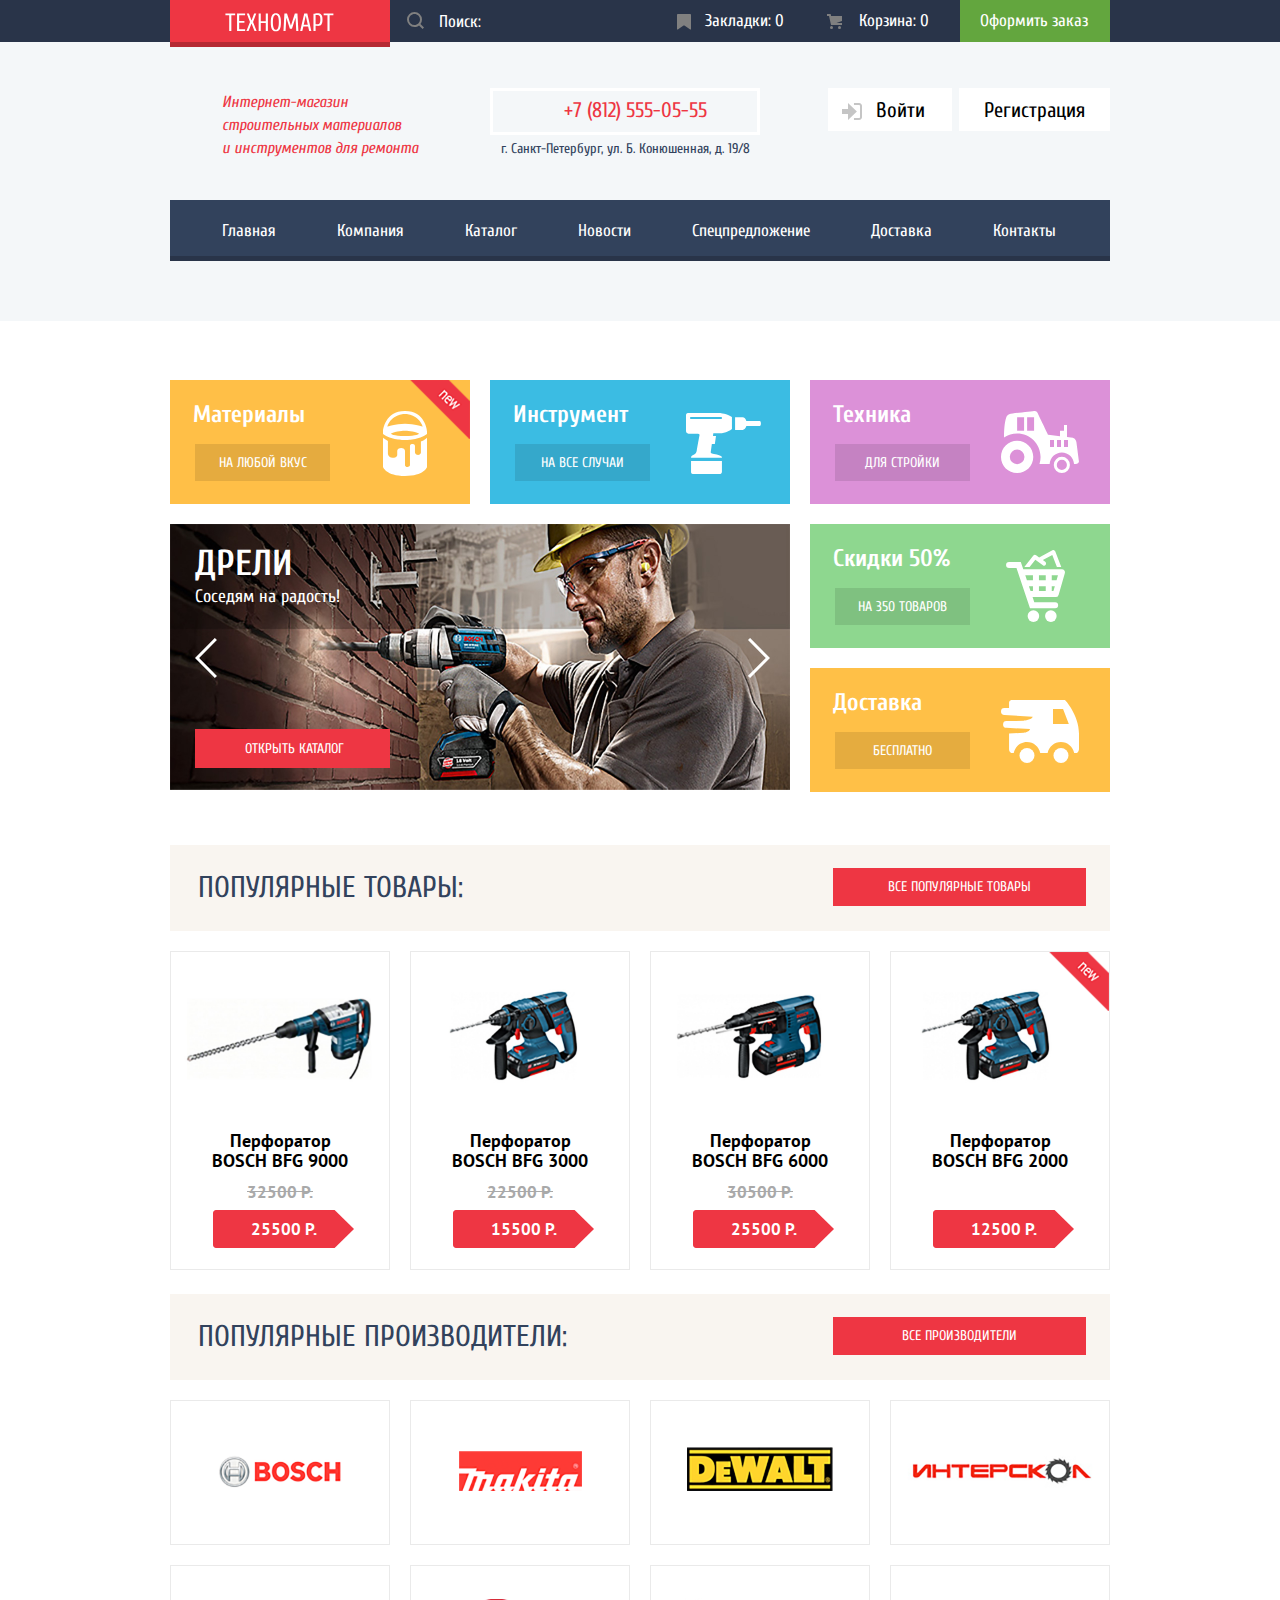
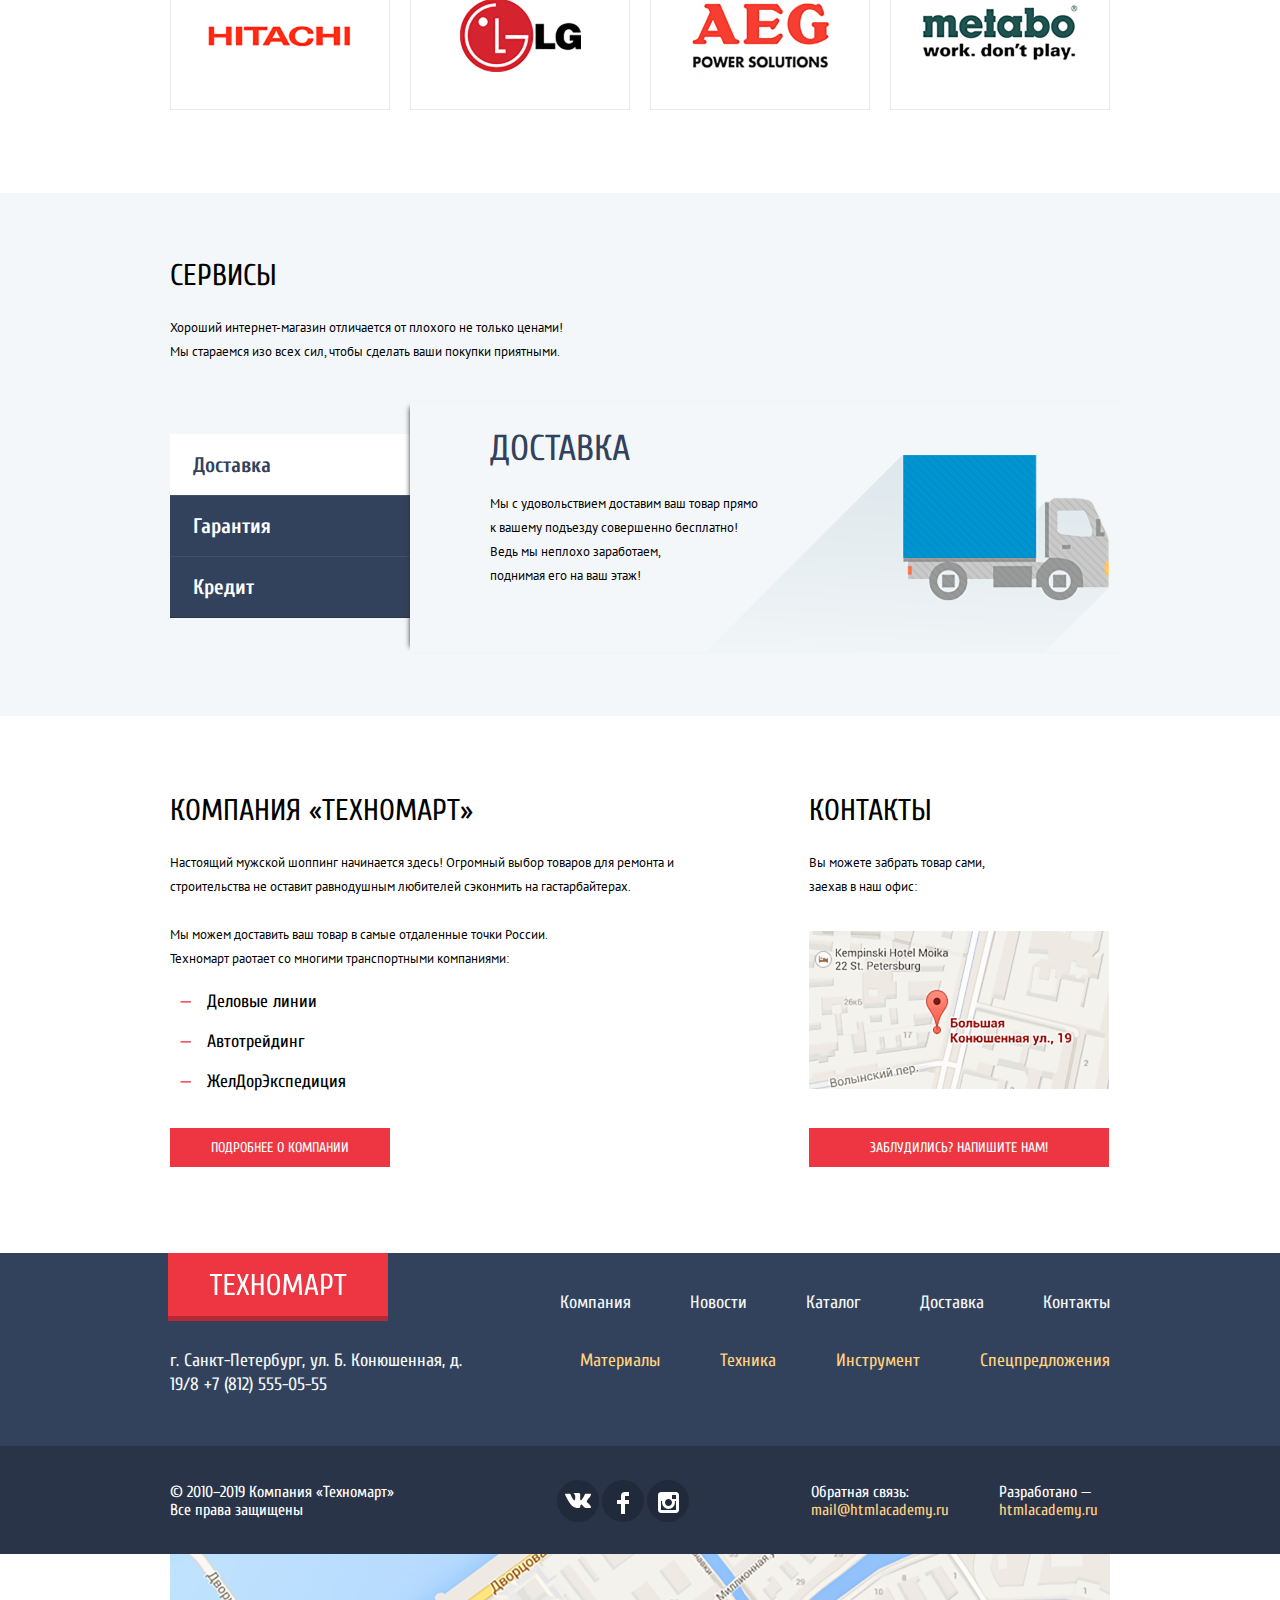
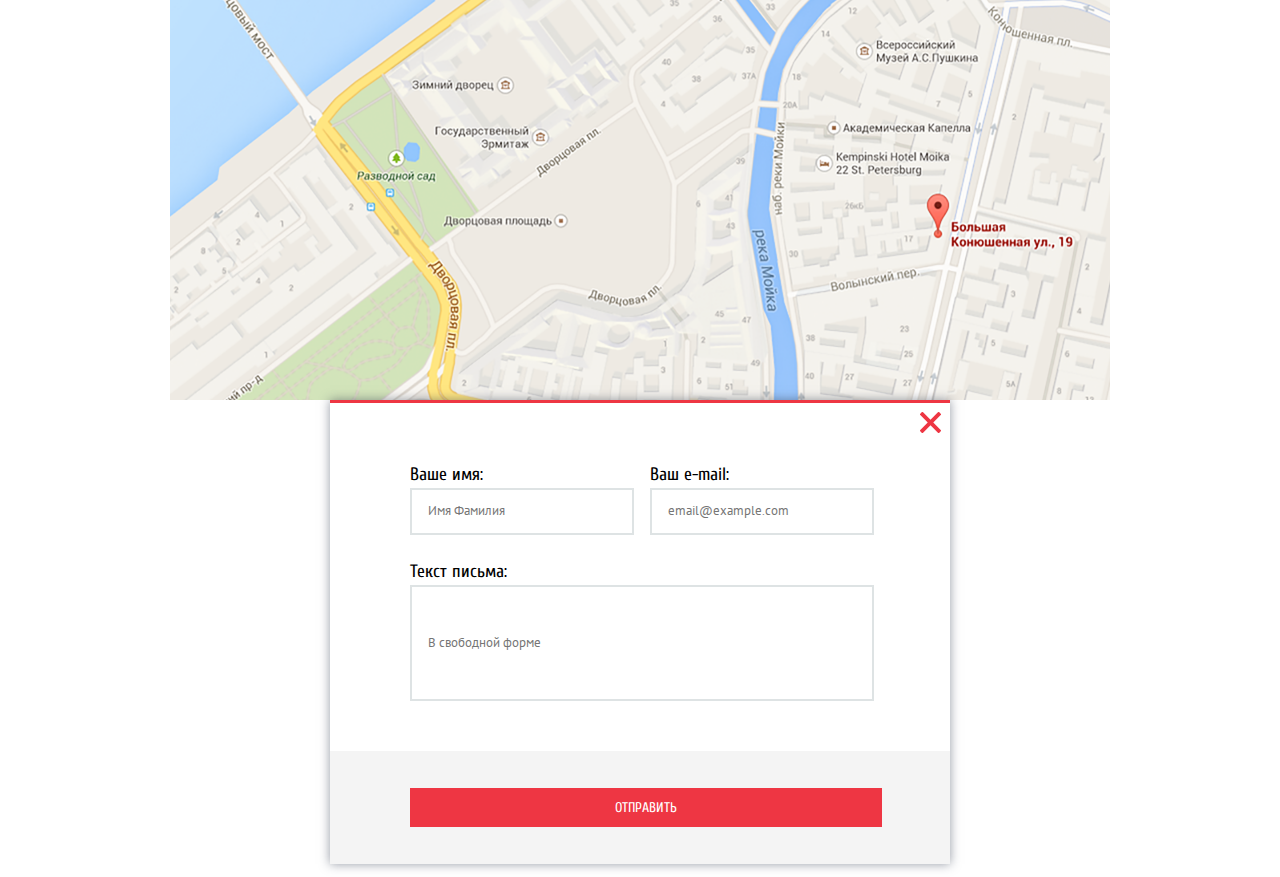
==== commit b0b04d7b: "small fixes" ====
--- a/index.html
+++ b/index.html
@@ -77,12 +77,12 @@
           <a class="cards-subtitle cards-link" href="#">Для стройки</a>
         </li>
         <li class="slider-card">
-          <a class="prev" onclick="plusSlides(-1)">
+          <a class="prev" onclick="plusSlides(-1)" aria-label="Предыдущий">
             <svg xmlns="http://www.w3.org/2000/svg" width="22" height="40" viewBox="0 0 22 40">
               <path fill="#FFF" d="M19.83-.035l2.089 2.099L4.13 19.947l17.847 17.939-2.09 2.099L-.048 19.947z"/>
             </svg>
           </a>
-          <a class="next" onclick="plusSlides(1)">
+          <a class="next" onclick="plusSlides(1)" aria-label="Следующий">
             <svg xmlns="http://www.w3.org/2000/svg" width="22" height="40" viewBox="0 0 22 40">
               <path fill="#FFF" d="M2.098-.035L.009 2.064l17.789 17.883L-.048 37.886l2.089 2.099 19.935-20.038z"/>
             </svg>
@@ -272,7 +272,7 @@
           <p class="about-description-two">Мы можем доставить ваш товар в самые отдаленные точки России. Техномарт раотает со многими транспортными компаниями:</p>
           <ul class="shipment-list">
             <li class="shipment-item"><span class="endash">&mdash;</span> Деловые линии</li>
-            <li class="shipment-item"><span class="endash">&mdash;</span>Авторейдинг</li>
+            <li class="shipment-item"><span class="endash">&mdash;</span> Автотрейдинг</li>
             <li class="shipment-item"><span class="endash">&mdash;</span> ЖелДорЭкспедиция</li>
           </ul>
           <a class="about-section-button" href="">Подробнее о компании</a>
--- a/css/style.css
+++ b/css/style.css
@@ -48,6 +48,8 @@
   background-color: #ee3643;
 }
 .header-logo {
+  -webkit-box-sizing: border-box;
+  -moz-box-sizing: border-box;
   box-sizing: border-box;
   width: 220px;
   height: 47px;
@@ -91,6 +93,8 @@
   width: 150px;
 }
 .search-button {
+  -webkit-box-sizing: border-box;
+  -moz-box-sizing: border-box;
   box-sizing: border-box;
   margin: 0;
   width: 270px;
@@ -133,6 +137,8 @@
 }
 .favourites,
 .bin {
+  -webkit-box-sizing: border-box;
+  -moz-box-sizing: border-box;
   box-sizing: border-box;
   vertical-align: middle;
   text-align: left;
@@ -204,6 +210,8 @@
   background-color: #ee3643;
 }
 .order-link {
+  -webkit-box-sizing: border-box;
+  -moz-box-sizing: border-box;
   box-sizing: border-box;
   vertical-align: middle;
   text-align: center;
@@ -242,6 +250,7 @@
   margin-top: 3px;
   margin-right: 68px;
   margin-left: 52px;
+  vertical-align: middle;
 }
 .intro-address {
   font-size: 14px;
@@ -299,6 +308,7 @@
   list-style: none;
   padding-top: 12px;
   padding-bottom: 10px;
+  vertical-align: middle;
 }
 .sign-in {
   padding-right: 27px;
@@ -335,6 +345,7 @@
 }
 .in-account {
   display: inline-block;
+  vertical-align: middle;
 }
 .user-name {
   margin-left: 48px;
@@ -519,6 +530,8 @@
 }
 .cards-subtitle {
   display: inline-block;
+  -webkit-box-sizing: border-box;
+  -moz-box-sizing: border-box;
   box-sizing: border-box;
   width: 135px;
   text-align: center;
@@ -575,9 +588,12 @@
 .drill-background {
   position: absolute;
   top: 0;
+  -webkit-box-sizing: border-box;
+  -moz-box-sizing: border-box;
   box-sizing: border-box;
   width: 620px;
   height: 266px;
+  background-color: #802b00;
   background-image: url("../img/slider1.jpg");
   background-repeat: no-repeat;
   background-size: 620px 266px, cover;
@@ -585,9 +601,12 @@
 .hammer-background {
   position: absolute;
   top: 0;
+  -webkit-box-sizing: border-box;
+  -moz-box-sizing: border-box;
   box-sizing: border-box;
   width: 620px;
   height: 266px;
+  background-color: #e6ccb3;
   background-image: url("../img/slider2.jpg");
   background-repeat: no-repeat;
   background-size: 620px 266px, cover;
@@ -615,6 +634,9 @@
 }
 .open-catalog {
   display: inline-block;
+  vertical-align: middle;
+  -webkit-box-sizing: border-box;
+  -moz-box-sizing: border-box;
   box-sizing: border-box;
   width: 195px;
   padding: 11px 45px 10px 49px;
@@ -635,6 +657,7 @@
 }
 .pop-title {
   display: inline-block;
+  vertical-align: middle;
   font-weight: normal;
   font-stretch: normal;
   letter-spacing: normal;
@@ -696,6 +719,7 @@
   color: #000000;
   width: 160px;
   margin-top: -15px;
+  vertical-align: middle;
 }
 .action-list {
   position:absolute;
@@ -723,6 +747,8 @@
 }
 .action-buy {
   display: inline-block;
+  -webkit-box-sizing: border-box;
+  -moz-box-sizing: border-box;
   box-sizing: border-box;
   margin-top: 42px;
   margin-bottom: 7px;
@@ -754,11 +780,14 @@
 }
 .action-fav {
   display: inline-block;
+  -webkit-box-sizing: border-box;
+  -moz-box-sizing: border-box;
   box-sizing: border-box;
   padding: 5px 30px 5px 32px;
   text-transform: uppercase;
   background-color: #ffffff;
   border: 3px solid #63a63e;
+  vertical-align: middle;
 }
 .action-fav a {
   color: #32425c;
@@ -779,7 +808,7 @@
   text-align: center;
   color: #a9a9a9;
   text-decoration: line-through;
-  margin-top: -7px;
+  margin-top: -3px;
   margin-bottom: 68px;
 }
 .normal-price {
@@ -795,7 +824,6 @@
   text-align: center;
   padding-top: 10px;
   padding-bottom: 10px;
- ;
   color: #ffffff;
   background-image: url(../img/item-button.svg);
 }
@@ -813,6 +841,7 @@
   margin-right: 20px;
   margin-bottom: 20px;
   border: 1px solid #eaeaea;
+  vertical-align: middle;
 }
 .brand-item:nth-child(4n+4) {
   margin-right: 0;
@@ -859,6 +888,7 @@
   text-align: left;
   margin-top: 68px;
   margin-bottom: 12px;
+  vertical-align: middle;
 }
 .services-descr {
   display: block;
@@ -941,6 +971,7 @@
   width: 275px;
   margin-left: 80px;
   margin-top: 0;
+  vertical-align: middle;
 }
 .guarantee .service-description {
   width: 379px;
@@ -995,6 +1026,7 @@
 }
 .map-section {
   display: inline-block;
+  vertical-align: top;
   width: 300px;
   margin: 0;
   margin-left: 1px;
@@ -1031,8 +1063,10 @@
 }
 .endash {
   display: inline-block;
+  text-align: center;
+  vertical-align: top;
   color: #ee3643;
-  width: 50px;
+  width: 32px;
   height: 2px;
 }
 .shipment-list .shipment-item {
@@ -1066,6 +1100,9 @@
 /* Footer section */
 .footer-logo {
   display: inline-block;
+  vertical-align: middle;
+  -webkit-box-sizing: border-box;
+  -moz-box-sizing: border-box;
   box-sizing: border-box;
   width: 220px;
   height: 68px;
@@ -1122,6 +1159,7 @@
 }
 .footer-contact {
   display: inline-block;
+  vertical-align: middle;
   width: 323px;
   font-size: 18px;
   font-weight: normal;
@@ -1172,6 +1210,7 @@
 }
 .copyright {
   display: inline-block;
+  vertical-align: middle;
   width: 228px;
   margin-right: 120px;
 }
@@ -1189,6 +1228,7 @@
   text-align: center;
   padding-top: 12px;
   margin-right: 3px;
+  vertical-align: middle;
 }
 .logo-back:hover {
   background-color: #ee3643;
@@ -1208,9 +1248,11 @@
   text-align: left;
   color: #ffffff;
   margin-right: 53px;
+  vertical-align: middle;
 }
 .footer-bottom-dev {
   display: inline-block;
+  vertical-align: middle;
   width: 96px;
   margin-right: 15px;
 }
@@ -1244,6 +1286,7 @@
 }
 .form-item {
   display: inline-block;
+  vertical-align: middle;
   width: 220px;
 }
 .form-item:first-child {
@@ -1255,6 +1298,8 @@
   font-size: 13px;
   line-height: 18px;
   width: 224px;
+  -webkit-box-sizing: border-box;
+  -moz-box-sizing: border-box;
   box-sizing: border-box;
   padding-top: 12px;
   padding-bottom: 13px;
@@ -1264,6 +1309,8 @@
 }
 .text-placeholder {
   display: block;
+  -webkit-box-sizing: border-box;
+  -moz-box-sizing: border-box;
   box-sizing: border-box;
   font-family: "PT Sans", "Arial", sans-serif;
   font-size: 13px;
@@ -1285,6 +1332,8 @@
 }
 .button-back {
   display: block;
+  -webkit-box-sizing: border-box;
+  -moz-box-sizing: border-box;
   box-sizing: border-box;
   width: 620px;
   background-color: #f4f4f4;
@@ -1298,6 +1347,8 @@
 .added-cart-form {
   display: block;
   position: relative;
+  -webkit-box-sizing: border-box;
+  -moz-box-sizing: border-box;
   box-sizing: border-box;
   width: 620px;
   border-top: solid 7px #ee3643;
@@ -1318,6 +1369,8 @@
 }
 .make-order-button {
   display: inline-block;
+  -webkit-box-sizing: border-box;
+  -moz-box-sizing: border-box;
   box-sizing: border-box;
   width: 220px;
   padding: 11px 62px 10px 59px;
@@ -1329,6 +1382,7 @@
   text-transform: uppercase;
   text-align: center;
   margin-right: 16px;
+  vertical-align: middle;
 }
 .make-order-button:hover {
   background-color: #ca2c37;
@@ -1338,6 +1392,9 @@
 }
 .continue-shopping-button {
   display: inline-block;
+  vertical-align: middle;
+  -webkit-box-sizing: border-box;
+  -moz-box-sizing: border-box;
   box-sizing: border-box;
   width: 220px;
   padding: 11px 43px 10px 47px;
@@ -1380,6 +1437,9 @@
 }
 .page-item {
   display: inline-block;
+  vertical-align: middle;
+  -webkit-box-sizing: border-box;
+  -moz-box-sizing: border-box;
   box-sizing: border-box;
   width: 38px;
   font-family: "PT Sans", "Arial", sans-serif;
@@ -1552,6 +1612,8 @@
   left: 20px;
 }
 .range-back {
+  -webkit-box-sizing: border-box;
+  -moz-box-sizing: border-box;
   box-sizing: border-box;
   background-color: #f7f3ec;
   outline: none;
@@ -1569,6 +1631,7 @@
   line-height: 18px;
   text-align: center;
   margin-bottom: 25px;
+  vertical-align: middle;
 }
 .filter-min-price {
   padding-left: 24px;
@@ -1581,8 +1644,10 @@
 }
 .em-dash {
   display: inline-block;
+  margin-top: 7px;
   margin-left: 7px;
   margin-right: 7px;
+  vertical-align: top;
 }
 .check-box {
   display: none;
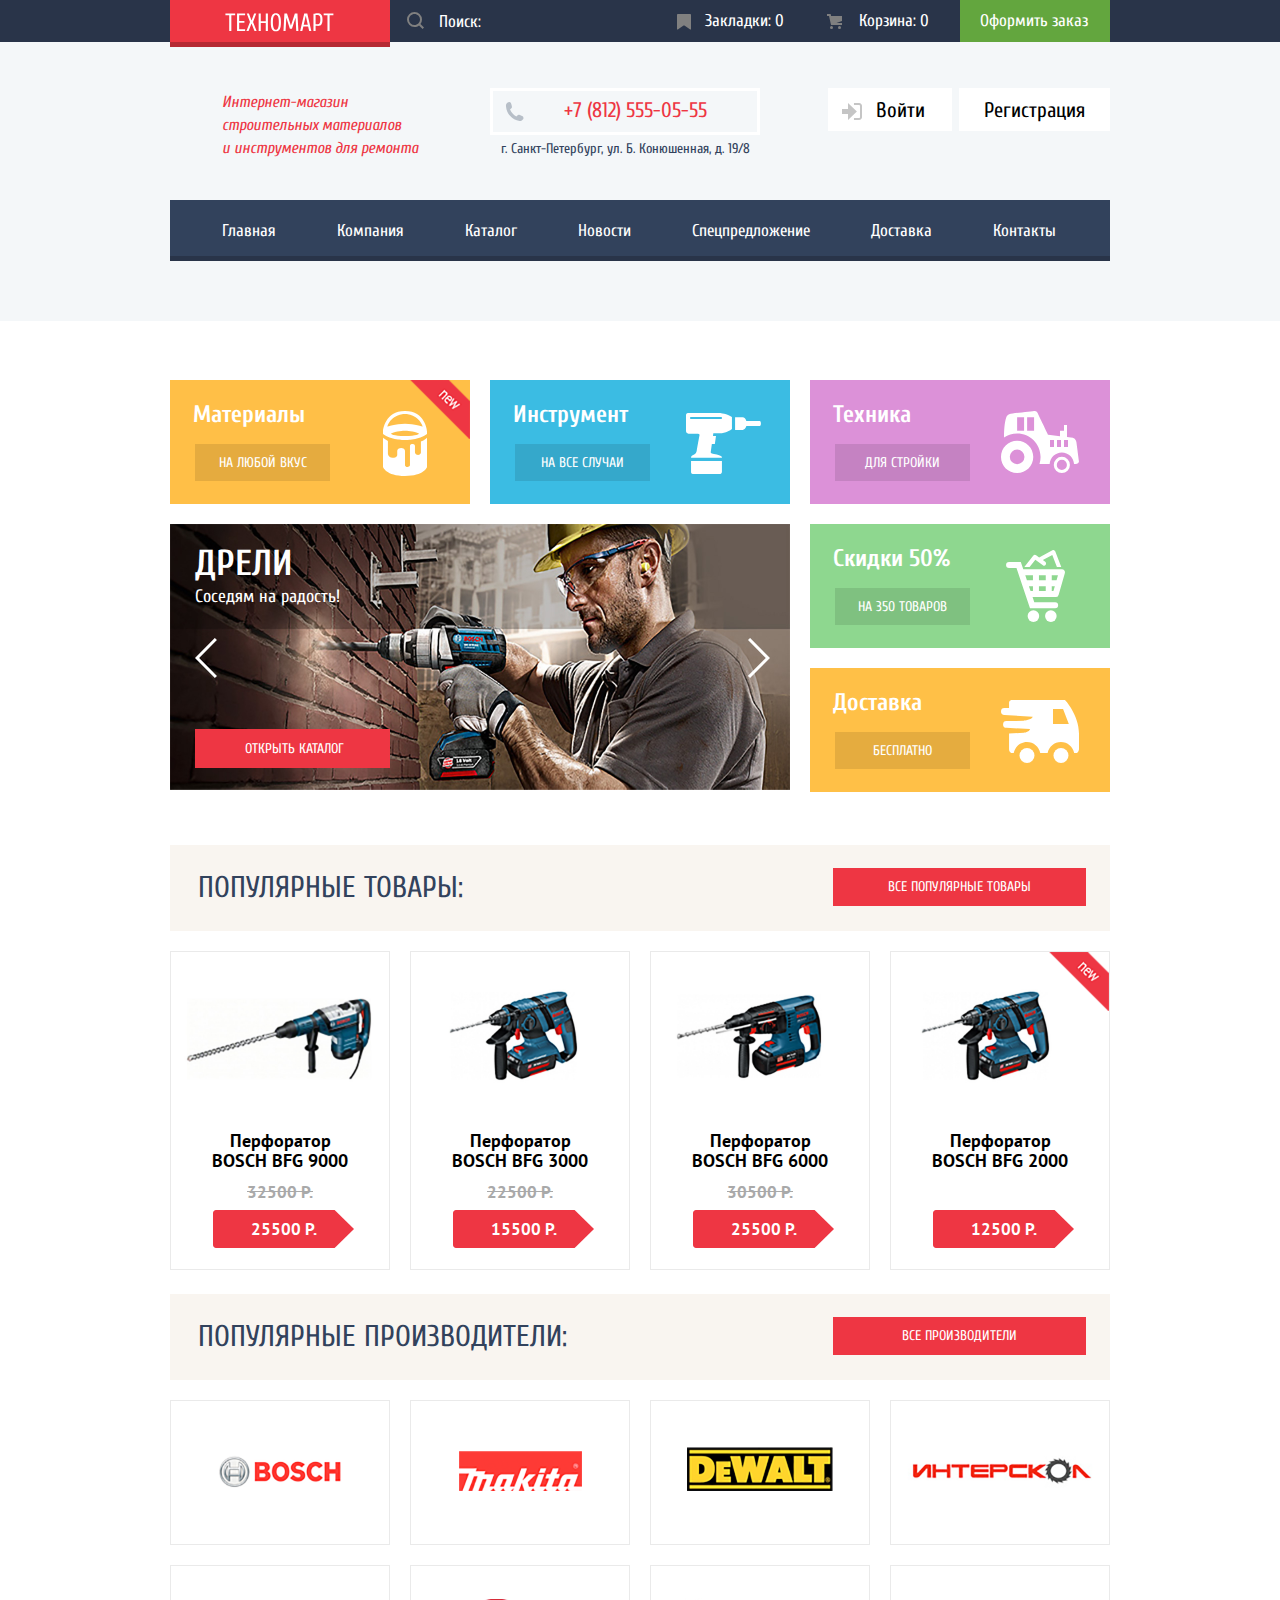
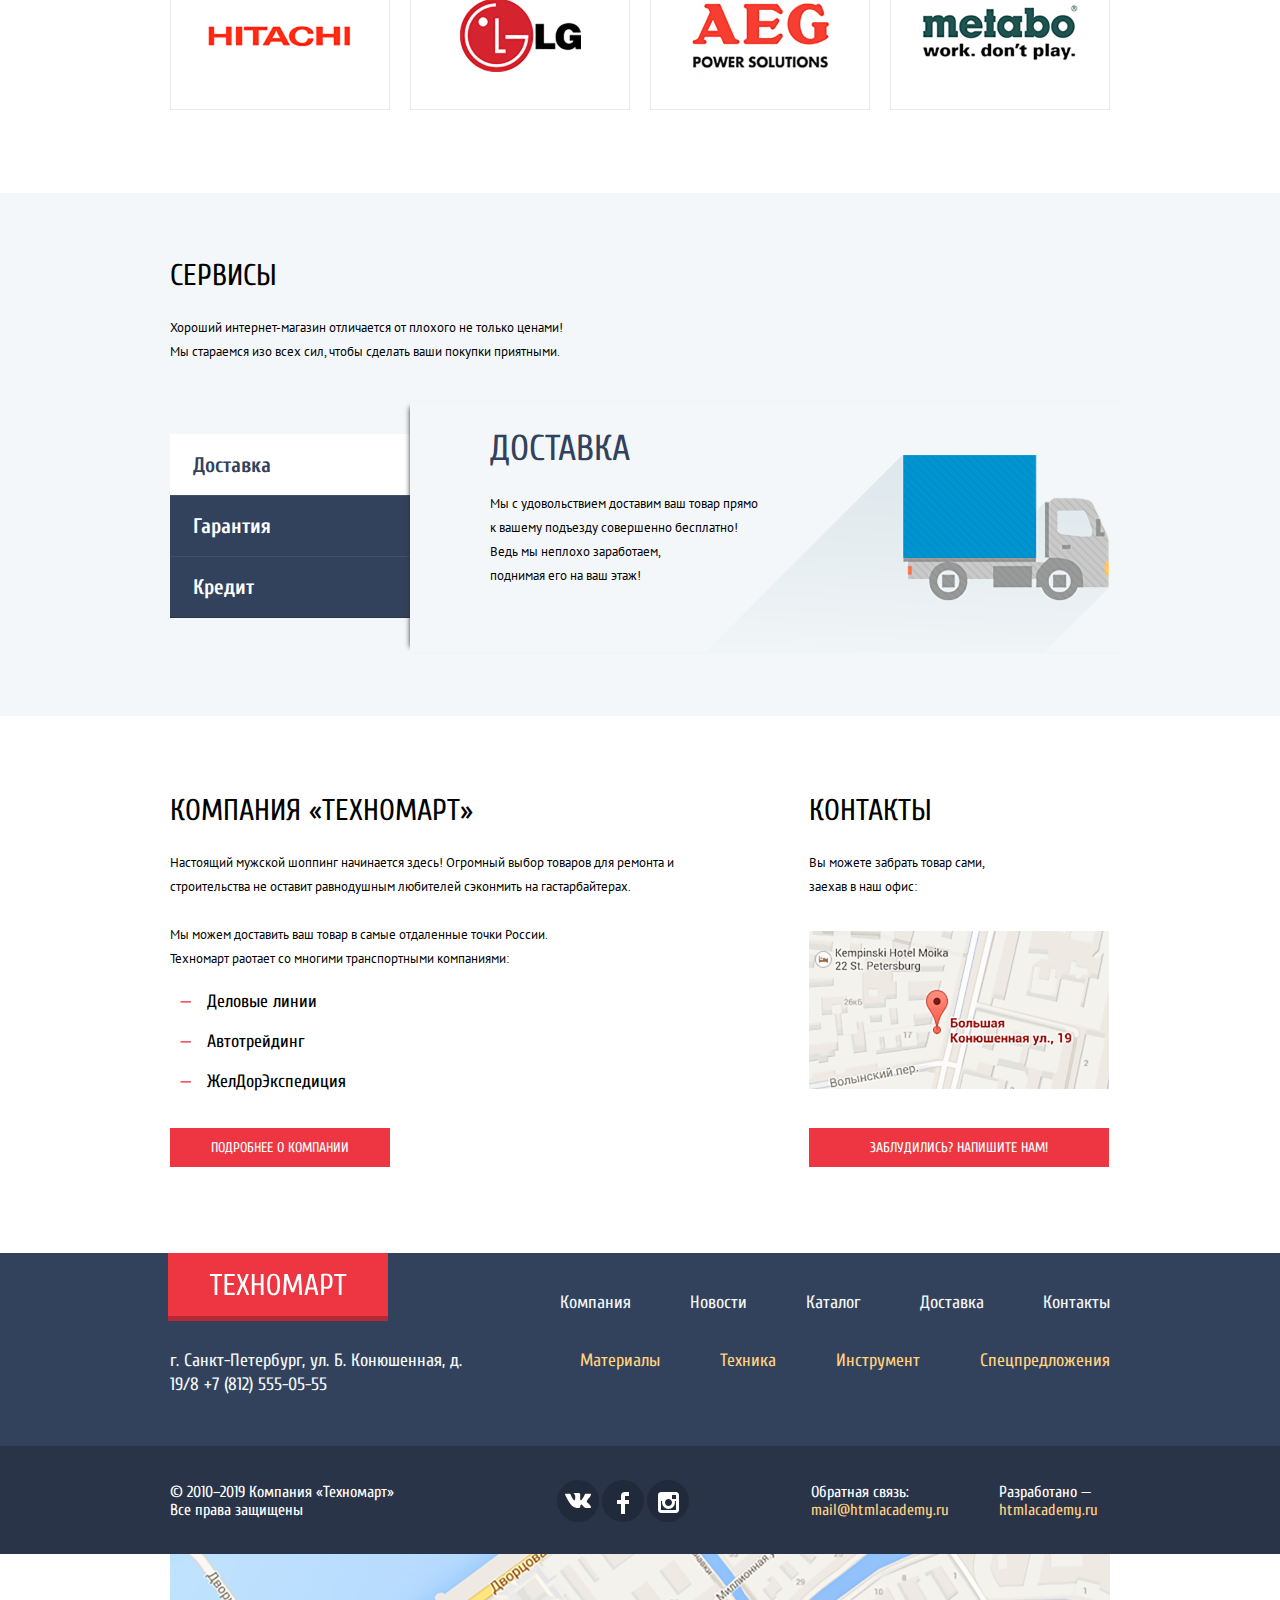
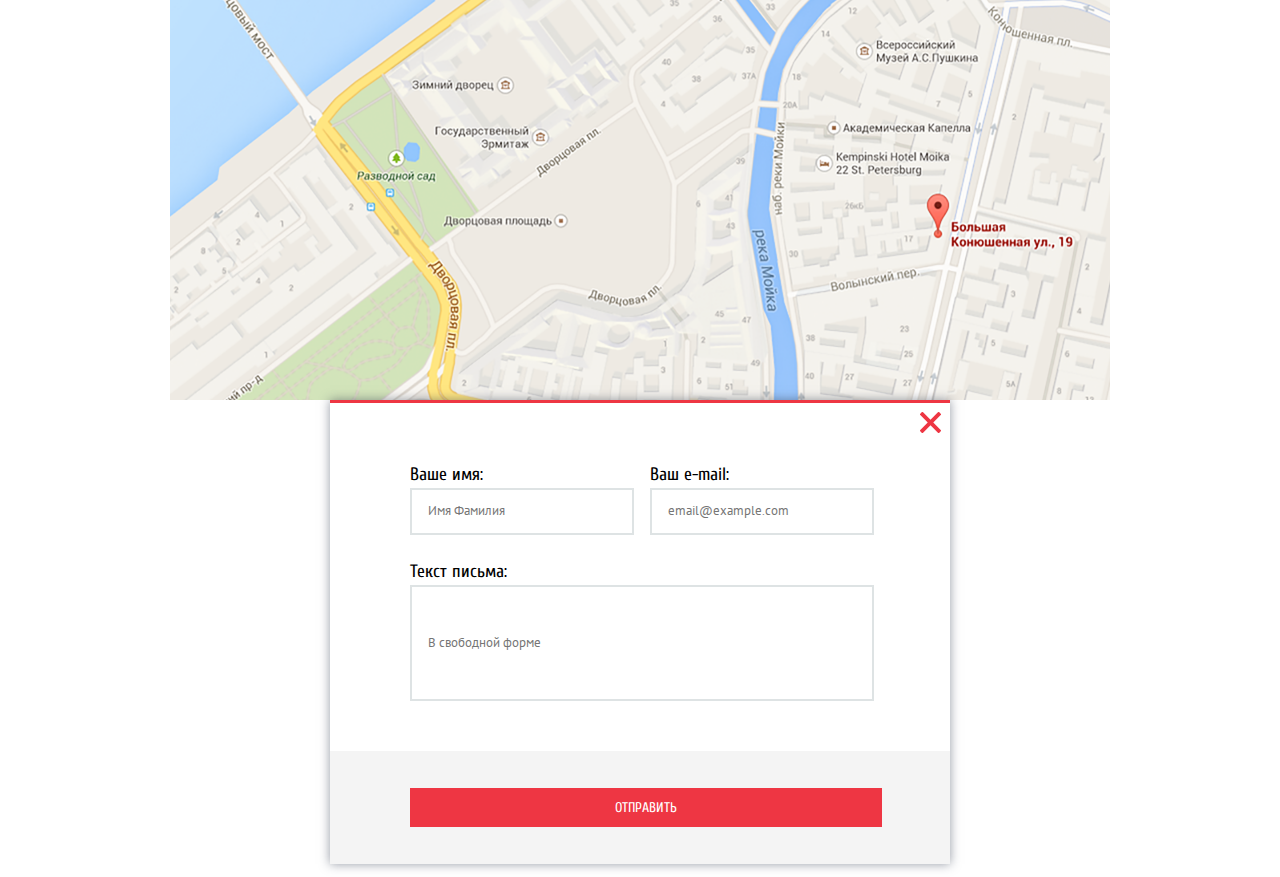
==== commit 96f484e6: "reversed font declaration" ====
--- a/index.html
+++ b/index.html
@@ -3,7 +3,8 @@
   <head>
     <meta charset="utf-8">
     <title>HTML Academy: Техномарт</title>
-    <link href="https://fonts.googleapis.com/css?family=Cuprum:400,400i,700|PT+Sans:400,400i,700&display=swap&subset=cyrillic,cyrillic-ext" rel="stylesheet">
+    <link href="https://fonts.googleapis.com/css?family=Cuprum:400,400i,700&display=swap&subset=cyrillic" rel="stylesheet">
+    <link href="https://fonts.googleapis.com/css?family=PT+Sans:400,400i,700&display=swap&subset=cyrillic" rel="stylesheet">
     <link href="css/normalize.css" rel="stylesheet">
     <link href="css/style.css" rel="stylesheet">
   </head>
--- a/css/style.css
+++ b/css/style.css
@@ -1,15 +1,19 @@
 body {
+  position: relative;
+
   margin: 0 auto;
   padding: 0;
-  font-family: "Cuprum", "Arial", sans-serif;
+
   font-style: normal;
   font-size: 13px;
   line-height: 24px;
   font-weight: 400;
+  font-family: "Cuprum", "Arial", sans-serif;
   color: #000000;
+
   background-color: #ffffff;
-  position: relative;
-}
+}
+
 .visually-hidden {
   position: absolute;
   clip: rect(0 0 0 0);
@@ -17,6 +21,7 @@
   height: 1px;
   margin: -1px;
 }
+
 .items,
 .action-list,
 .brand-list,
@@ -30,550 +35,700 @@
 .header-actions,
 .main-nav,
 .sliders {
-  list-style: none;
   padding: 0;
   margin: 0;
-}
+
+  list-style: none;
+}
+
 .center {
   width: 940px;
   margin: 0 auto;
 }
+
 /* Header of the page: Line 1*/
+
 .page-header {
+  padding-bottom: 60px;
+
   background-color: #f4f7f9;
-  padding-bottom: 60px;
-}
+}
+
 .header-logo,
 .footer-logo {
   background-color: #ee3643;
 }
+
 .header-logo {
   -webkit-box-sizing: border-box;
   -moz-box-sizing: border-box;
   box-sizing: border-box;
   width: 220px;
   height: 47px;
+
+  text-align: center;
+
   box-shadow: inset 0 -5px 0 0 rgba(0, 0, 0, 0.24);
-  text-align: center;
-}
+}
+
 .header-logo:hover {
   background-color: #ca2c37;
 }
+
 .header-logo:active {
   background-color: #ba2732;
 }
+
 .header-menu {
   background-color: #293449;
 }
+
 .header-menu-container {
   display: flex;
+  height: 42px;
   padding: 0;
-  height: 42px;
+
   font-size: 17px;
+  line-height: 18px;
   font-weight: normal;
-  line-height: 18px;
+  text-align: left;
   color: #ffffff;
-  text-align: left;
+
   list-style: none;
 }
+
 .header-logo-svg {
   margin: 13px 56px 15px 55px;
 }
+
 .header-actions {
   display: flex;
 }
+
 .header-actions .favourites-title,
 .header-actions .bin-title,
 .header-actions .order-link-title {
   text-decoration: none;
 }
+
 .header-actions .favourites,
 .header-actions .bin,
 .header-actions .order-link {
   width: 150px;
 }
+
 .search-button {
   -webkit-box-sizing: border-box;
   -moz-box-sizing: border-box;
   box-sizing: border-box;
-  margin: 0;
   width: 270px;
   height: 42px;
+  margin: 0;
+
+  color: #ffffff;
+
   background-color: #293449;
+  border: none;
+}
+
+.search-button::placeholder {
+  padding-left: 47px;
+
+  line-height: 18px;
   color: #ffffff;
-  border: none;
-}
-.search-button::placeholder {
-  color: #ffffff;
-  line-height: 18px;
-  padding-left: 47px;
-}
+}
+
 .search-icon {
   position: relative;
 }
+
 .search-icon:before {
-  content: "";
   position: absolute;
   left: 17px;
   top: 0;
   bottom: 0;
+
+
   width: 17px;
   height: 17px;
+
+  content: "";
   background: url('data:image/svg+xml,%3Csvg xmlns="http://www.w3.org/2000/svg" width="17" height="17" viewBox="0 0 17 17" %3E%3Cpath fill="grey" d="M17 15.586l-3.542-3.542A7.465 7.465 0 0 0 15 7.5 7.5 7.5 0 1 0 7.5 15c1.71 0 3.282-.579 4.544-1.542L15.586 17 17 15.586zM2 7.5C2 4.467 4.467 2 7.5 2 10.532 2 13 4.467 13 7.5c0 3.032-2.468 5.5-5.5 5.5A5.506 5.506 0 0 1 2 7.5z"%3E%3C/path%3E%3C/svg%3E') center / contain no-repeat;
 }
+
 .search-icon:hover::before {
   background: url('data:image/svg+xml,%3Csvg xmlns="http://www.w3.org/2000/svg" width="17" height="17" viewBox="0 0 17 17" %3E%3Cpath fill="white" d="M17 15.586l-3.542-3.542A7.465 7.465 0 0 0 15 7.5 7.5 7.5 0 1 0 7.5 15c1.71 0 3.282-.579 4.544-1.542L15.586 17 17 15.586zM2 7.5C2 4.467 4.467 2 7.5 2 10.532 2 13 4.467 13 7.5c0 3.032-2.468 5.5-5.5 5.5A5.506 5.506 0 0 1 2 7.5z"%3E%3C/path%3E%3C/svg%3E') center / contain no-repeat;
 }
+
 .search-icon:focus-within::before {
   background: url('data:image/svg+xml,%3Csvg xmlns="http://www.w3.org/2000/svg" width="17" height="17" viewBox="0 0 17 17" %3E%3Cpath fill="red" d="M17 15.586l-3.542-3.542A7.465 7.465 0 0 0 15 7.5 7.5 7.5 0 1 0 7.5 15c1.71 0 3.282-.579 4.544-1.542L15.586 17 17 15.586zM2 7.5C2 4.467 4.467 2 7.5 2 10.532 2 13 4.467 13 7.5c0 3.032-2.468 5.5-5.5 5.5A5.506 5.506 0 0 1 2 7.5z"%3E%3C/path%3E%3C/svg%3E') center / contain no-repeat;
 }
+
 .search-button:hover {
   background-color: #212a3a;
 }
+
 .search-button:focus {
+  padding-left: 49px;
+
+  color: #000000;
+
   background-color: #ffffff;
-  color: #000000;
-  padding-left: 49px;
-}
+}
+
 .favourites,
 .bin {
   -webkit-box-sizing: border-box;
   -moz-box-sizing: border-box;
   box-sizing: border-box;
-  vertical-align: middle;
-  text-align: left;
   padding-left: 17px;
   padding-top: 12px;
   padding-bottom: 14px;
+
+  vertical-align: middle;
+  text-align: left;
+
   background-color: #293449;
 }
+
 .favourites-title,
 .bin-title {
+  text-align: left;
   color: #ffffff;
-  text-align: left;
-}
+}
+
 .favourites:before {
   display: inline-block;
-  content: "";
-  vertical-align: middle;
   width: 14px;
   height: 16px;
   margin-right: 10px;
+
+  vertical-align: middle;
+
+  content: "";
   background-image: url('data:image/svg+xml,%3Csvg xmlns="http://www.w3.org/2000/svg" width="14" height="16" viewBox="0 0 14 16"%3E%3Cpath fill="grey" d="M14 15c0 .55-.368.741-.818.426l-5.363-3.765c-.45-.315-1.187-.315-1.637 0L.818 15.426C.368 15.741 0 15.55 0 15V1c0-.55.45-1 1-1h12c.55 0 1 .45 1 1v14z"/%3E%3C/svg%3E%0A');
   background-repeat: no-repeat;
   background-position: center;
 }
+
 .favourites:hover:before {
   background-image: url('data:image/svg+xml,%3Csvg xmlns="http://www.w3.org/2000/svg" width="14" height="16" viewBox="0 0 14 16"%3E%3Cpath fill="white" d="M14 15c0 .55-.368.741-.818.426l-5.363-3.765c-.45-.315-1.187-.315-1.637 0L.818 15.426C.368 15.741 0 15.55 0 15V1c0-.55.45-1 1-1h12c.55 0 1 .45 1 1v14z"/%3E%3C/svg%3E%0A');
   background-repeat: no-repeat;
   background-position: center;
 }
+
 .favourites:active:before {
   background-image: url('data:image/svg+xml,%3Csvg xmlns="http://www.w3.org/2000/svg" width="14" height="16" viewBox="0 0 14 16"%3E%3Cpath fill="white" opacity="0.5" d="M14 15c0 .55-.368.741-.818.426l-5.363-3.765c-.45-.315-1.187-.315-1.637 0L.818 15.426C.368 15.741 0 15.55 0 15V1c0-.55.45-1 1-1h12c.55 0 1 .45 1 1v14z"/%3E%3C/svg%3E%0A');
   background-repeat: no-repeat;
   background-position: center;
 }
+
 .bin:before {
   display: inline-block;
-  content: "";
-  vertical-align: middle;
   width: 15px;
   height: 15px;
   margin-right: 13px;
+
+  vertical-align: middle;
+
+  content: "";
   background-image: url('data:image/svg+xml,%3Csvg xmlns="http://www.w3.org/2000/svg" width="15" height="15" viewBox="0 0 15 15" fill="grey"%3E%3Ccircle cx="4.5" cy="13.5" r="1.5"/%3E%3Ccircle cx="12.5" cy="13.5" r="1.5"/%3E%3Cpath d="M15 2H4.07l-.422-2H0v2h2.031l1.985 9H15V9H9.441L15 6.951z"/%3E%3C/svg%3E%0A');
   background-repeat: no-repeat;
   background-position: center;
 }
+
 .bin:hover:before {
   background-image: url('data:image/svg+xml,%3Csvg xmlns="http://www.w3.org/2000/svg" width="15" height="15" viewBox="0 0 15 15" fill="white"%3E%3Ccircle cx="4.5" cy="13.5" r="1.5"/%3E%3Ccircle cx="12.5" cy="13.5" r="1.5"/%3E%3Cpath d="M15 2H4.07l-.422-2H0v2h2.031l1.985 9H15V9H9.441L15 6.951z"/%3E%3C/svg%3E%0A');
   background-repeat: no-repeat;
   background-position: center;
 }
+
 .bin:active:before {
   background-image: url('data:image/svg+xml,%3Csvg xmlns="http://www.w3.org/2000/svg" width="15" height="15" viewBox="0 0 15 15" fill="white" opacity="0.5"%3E%3Ccircle cx="4.5" cy="13.5" r="1.5"/%3E%3Ccircle cx="12.5" cy="13.5" r="1.5"/%3E%3Cpath d="M15 2H4.07l-.422-2H0v2h2.031l1.985 9H15V9H9.441L15 6.951z"/%3E%3C/svg%3E%0A');
   background-repeat: no-repeat;
   background-position: center;
 }
+
 .favourites:hover,
 .bin:hover {
   background-color: #212a3a;
 }
+
 .favourites:active,
 .bin:active {
   background-color: #212a3a;
 }
+
 .favourites-title:active,
 .bin-title:active {
   color: rgba(255, 255, 255, 0.6);
 }
+
 .active-bin {
   background-color: #ee3643;
 }
+
 .order-link {
   -webkit-box-sizing: border-box;
   -moz-box-sizing: border-box;
   box-sizing: border-box;
+  padding: 12px 22px 14px 20px;
+
   vertical-align: middle;
   text-align: center;
-  padding: 12px 22px 14px 20px;
+
   background-color: #63a63e;
 }
+
 .order-link:hover {
   background-color: #5fbb2d;
 }
+
 .order-link:active {
+  color: rgba(255, 255, 255, 0.5);
+
   background-color: #518534;
-  color: rgba(255, 255, 255, 0.5);
-}
+}
+
 .order-link-title {
   color: #ffffff;
 }
+
 .order-link-title:active {
   color: #ffffff;
+
   opacity: 0.5;
 }
+
 /* Header of the page: Line 2*/
+
 .contacts {
   display: flex;
   margin-top: 46px;
   margin-bottom: 24px;
 }
+
 .intro-text {
   display: inline-block;
   width: 200px;
-  font-size: 16px;
-  font-weight: normal;
-  line-height: 23px;
-  color: #ee3643;
-  font-style: italic;
-  text-align: left;
   margin-top: 3px;
   margin-right: 68px;
   margin-left: 52px;
-  vertical-align: middle;
-}
+
+  font-size: 16px;
+  line-height: 23px;
+  font-weight: normal;
+  font-style: italic;
+  text-align: left;
+  color: #ee3643;
+  vertical-align: middle;
+}
+
 .intro-address {
+  margin-top: 0px;
+
   font-size: 14px;
+  line-height: 24px;
   font-weight: normal;
-  line-height: 24px;
+  text-align: center;
   color: #32425c;
-  text-align: center;
-  margin-top: 0px;
-}
+}
+
 .intro-phone {
   display: block;
-  width: 270px;
-  font-size: 21px;
-  font-weight: normal;
-  line-height: 21px;
-  color: #ee3643;
-  text-align: left;
-  text-decoration: none;
-  border: 3px solid #ffffff;
   -moz-box-sizing: border-box;
   -webkit-box-sizing: border-box;
   box-sizing: border-box;
+  width: 270px;
+  margin-bottom: 2px;
   padding: 9px 42px 11px 12px;
-  margin-bottom: 2px;
-}
+
+  font-size: 21px;
+  line-height: 21px;
+  font-weight: normal;
+  text-align: left;
+  color: #ee3643;
+
+  text-decoration: none;
+  border: 3px solid #ffffff;
+}
+
 .intro-phone::before {
   display: inline-block;
-  content: "";
-  vertical-align: middle;
   width: 19px;
   height: 19px;
   margin-right: 40px;
+
+  vertical-align: middle;
+
+  content: "";
+  background-image: url("../img/icon-phone.svg");
   background-repeat: no-repeat;
   background-position: center;
 }
+
 .user-account {
   display: flex;
   flex-wrap: wrap;
   justify-content: flex-end;
-  list-style: none;
   padding: 0;
   margin: 0;
-}
+
+  list-style: none;
+}
+
 .sign-in,
 .sign-up,
 .user-name {
   display: inline-block;
-  font-size: 21px;
-  font-weight: normal;
-  line-height: 21px;
-  text-align: left;
-  text-decoration: none;
-  background-color: #ffffff;
-  color: #000000;
-  list-style: none;
   padding-top: 12px;
   padding-bottom: 10px;
-  vertical-align: middle;
-}
+
+  font-size: 21px;
+  line-height: 21px;
+  font-weight: normal;
+  text-align: left;
+  vertical-align: middle;
+  color: #000000;
+
+  text-decoration: none;
+  background-color: #ffffff;
+  list-style: none;
+}
+
 .sign-in {
+  margin-right: 7px;
+  margin-left: 68px;
   padding-right: 27px;
   padding-left: 14px;
-  margin-right: 7px;
-  margin-left: 68px;
-}
+}
+
 .sign-in::before {
   display: inline-block;
-  content: "";
-  vertical-align: middle;
   width: 20px;
   height: 17px;
   margin-right: 14px;
+
+  vertical-align: middle;
+
+  content: "";
   background-image: url("../img/icon-login.svg");
   background-repeat: no-repeat;
   background-position: center;
 }
+
 .sign-up {
   padding-right: 25px;
   padding-left: 25px;
 }
+
 .sign-in:hover,
 .sign-up:hover {
   color: #ee3643;
 }
+
 .sign-in:hover::before {
   background-image: url("../img/icon-login-2.svg");
- ;
-}
+}
+
 .sign-in:active,
 .sign-up:active {
   color: rgba(0, 0, 0, 0.3);
 }
+
 .in-account {
   display: inline-block;
-  vertical-align: middle;
-}
+
+  vertical-align: middle;
+}
+
 .user-name {
   margin-left: 48px;
   margin-bottom: 8px;
 }
+
 .user-name::before {
   display: inline-block;
-  content: "";
-  vertical-align: middle;
   width: 20px;
   height: 17px;
   margin-right: 15px;
   margin-left: 15px;
+
+  vertical-align: middle;
+
+  content: "";
   background-image: url("../img/icon-user.svg");
   background-repeat: no-repeat;
   background-position: center;
 }
+
 .user-name::after {
   display: inline-block;
-  content: "";
-  vertical-align: middle;
   width: 20px;
   height: 17px;
   margin-right: 10px;
   margin-left: 36px;
+
+  vertical-align: middle;
+
+  content: "";
   background-image: url("../img/icon-logout.svg");
   background-repeat: no-repeat;
   background-position: center;
 }
+
 .user-name:hover {
   color: #000000;
 }
+
 .user-name:active {
   color: rgba(0, 0, 0, 0.3);
 }
+
 .user-name:hover::after {
   background-image: url("../img/icon-logout-2.svg");
 }
+
 .user-name:hover::before {
   background-image: url("../img/icon-user-2.svg");
 }
+
 .user-name:active::after {
   background-image: url("../img/icon-logout.svg");
 }
+
 .user-name:active::before {
   background-image: url("../img/icon-user.svg");
 }
+
 .my-orders,
 .my-account,
 .bullet {
-  font-weight: normal;
   font-size: 16px;
   line-height: 18px;
+  font-weight: normal;
   color: #32425c;
 }
+
 .bullet {
   margin-right: 9px;
   margin-left: 13px;
 }
+
 .my-orders {
   margin-left: 68px;
 }
+
 /* Header of the page: Line 3*/
+
 .main-nav {
   display: -webkit-box;
   display: -ms-flexbox;
   display: flex;
+
   font-size: 17px;
+  line-height: 17px;
   font-weight: normal;
-  line-height: 17px;
   color: #ffffff;
+
   background-color: #32425c;
   box-shadow: inset 0 -5px 0 0 #293449;
   list-style: none;
 }
+
 .main-link {
+  padding: 22px 31px 22px 30px;
+
   text-align: center;
-  padding: 22px 31px 22px 30px;
-}
+}
+
 .main-nav .main-link:first-of-type {
   padding-left: 52px;
 }
+
 .main-nav .main-link:last-of-type {
   padding-right: 50px;
 }
+
 .main-link .main-link-a {
   letter-spacing: normal;
-  text-decoration: none;
   color: #ffffff;
-}
+
+  text-decoration: none;
+}
+
 .main-link:hover {
   background-color: #293449;
 }
+
 .main-link:active {
+  color:rgba(255, 255, 255, 0.5);
+
   background-color: #1d2739;
-  color:rgba(255, 255, 255, 0.5);
-}
+}
+
 /* Body of the page */
 /* Section with cards and slider */
+
 .cards {
   display: flex;
   justify-content: flex-start;
-  color: #ffffff;
-  text-align: left;
-  font-weight: normal;
-  list-style: none;
   flex-wrap: wrap;
-  padding: 0;
   margin: 0 auto;
   margin-top: 59px;
   margin-bottom: 53px;
-}
+  padding: 0;
+
+  color: #ffffff;
+  text-align: left;
+  font-weight: normal;
+
+  list-style: none;
+}
+
 .cards-materials {
+  position: relative;
+
   width: 300px;
   margin-right: 20px;
   margin-bottom: 20px;
+
   background-color: #ffbf47;
   background-image: url(../img/can-icon.svg);
   background-repeat: no-repeat;
   background-position-x: 213px;
   background-position-y: 31px;
-  position: relative;
-}
+}
+
 .icon-new {
   position: absolute;
   top: 0;
   right: 0;
   z-index: 1;
 }
+
 .cards-tools {
   width: 300px;
   margin-right: 20px;
   margin-bottom: 20px;
+
   background-color: #3bbce3;
   background-image: url(../img/drill-icon.svg);
   background-repeat: no-repeat;
   background-position-x: 196px;
   background-position-y: 33px;
 }
+
 .cards-equip {
   width: 300px;
   margin-bottom: 20px;
+
   background-color: #dc91d8;
   background-image: url(../img/truck-icon.svg);
   background-repeat: no-repeat;
   background-position-x: 191px;
   background-position-y: 31px;
 }
+
 .cards-discounts {
   width: 300px;
   margin-bottom: 20px;
+
   background-color: #8ed78f;
   background-image: url(../img/big-cart-icon.svg);
   background-repeat: no-repeat;
   background-position-x: 196px;
   background-position-y: 26px;
 }
+
 .cards-delivery {
   width: 300px;
+
   background-color: #ffc047;
   background-image: url(../img/deivery-icon.svg);
   background-repeat: no-repeat;
   background-position-x: 191px;
   background-position-y: 32px;
 }
+
 .cards-link {
   background-color:rgba(0, 0, 0, 0.1);
 }
+
 .cards-link:hover {
   background-color:rgba(0, 0, 0, 0.2);
 }
+
 .cards-link:active {
   background-color:rgba(0, 0, 0, 0.3);
 }
+
 .cards-title {
+  margin-left: 23px;
+  margin-top: 20px;
+  margin-bottom: 14px;
+
   font-size: 24px;
   line-height: 30px;
   font-weight: bold;
-  margin-left: 23px;
-  margin-top: 20px;
-  margin-bottom: 14px;
-}
+}
+
 .cards-subtitle {
   display: inline-block;
   -webkit-box-sizing: border-box;
   -moz-box-sizing: border-box;
   box-sizing: border-box;
   width: 135px;
-  text-align: center;
-  vertical-align: middle;
   margin-left: 25px;
   margin-bottom: 23px;
   padding-top: 10px;
   padding-bottom: 9px;
-}
+
+  text-align: center;
+  vertical-align: middle;
+}
+
 .cards-subtitle,
 .pop-subtitle {
   font-size: 14px;
   line-height: 18px;
-  text-decoration: none;
   color: #ffffff;
+  text-align: center;
+
+  text-decoration: none;
   text-transform: uppercase;
-  text-align: center;
-}
+}
+
 .sliders,
 .vertical-cards {
   margin: 0;
   padding:0;
 }
+
 .vertical-cards {
   display: flex;
   flex-flow: column;
 }
+
 .slider-card {
   position: relative;
-  list-style: none;
+
   width: 620px;
-  padding: 0;
   margin: 0;
   margin-right: 20px;
-}
+  padding: 0;
+
+  list-style: none;
+}
+
 .prev {
   position: absolute;
   top: 114px;
+  bottom: 120px;
   left: 25px;
-  bottom: 120px;
   z-index: 2;
 }
+
 .next {
   position: absolute;
   top: 114px;
@@ -581,159 +736,202 @@
   bottom: 120px;
   z-index: 2;
 }
+
 .sliders {
+  position: relative;
+
   margin-right: 20px;
-  position: relative;
-}
+}
+
 .drill-background {
   position: absolute;
   top: 0;
+
   -webkit-box-sizing: border-box;
   -moz-box-sizing: border-box;
   box-sizing: border-box;
   width: 620px;
   height: 266px;
+
   background-color: #802b00;
   background-image: url("../img/slider1.jpg");
   background-repeat: no-repeat;
   background-size: 620px 266px, cover;
 }
+
 .hammer-background {
   position: absolute;
   top: 0;
+
   -webkit-box-sizing: border-box;
   -moz-box-sizing: border-box;
   box-sizing: border-box;
   width: 620px;
   height: 266px;
+
   background-color: #e6ccb3;
   background-image: url("../img/slider2.jpg");
   background-repeat: no-repeat;
   background-size: 620px 266px, cover;
 }
+
 .slide-title {
-  font-size: 36px;
-  font-weight: bold;
-  line-height: 36px;
-  color: #ffffff;
-  text-align: left;
-  text-transform: uppercase;
   margin-top: 22px;
   margin-left: 25px;
   margin-bottom: 3px;
-}
+
+  font-size: 36px;
+  line-height: 36px;
+  font-weight: bold;
+  color: #ffffff;
+  text-align: left;
+
+  text-transform: uppercase;
+}
+
 .slide-subtitle {
-  font-size: 18px;
-  font-weight: normal;
-  line-height: 24px;
-  color: #ffffff;
-  text-align: left;
   margin-left: 25px;
   margin-top: 0;
   margin-bottom: 120px;
-}
+
+  font-size: 18px;
+  line-height: 24px;
+  font-weight: normal;
+  color: #ffffff;
+  text-align: left;
+}
+
 .open-catalog {
   display: inline-block;
-  vertical-align: middle;
   -webkit-box-sizing: border-box;
   -moz-box-sizing: border-box;
   box-sizing: border-box;
   width: 195px;
   padding: 11px 45px 10px 49px;
+
+  vertical-align: middle;
+
   background-color: #ee3643;
 }
+
 .open-catalog:hover {
   background-color: #ca2c37;
 }
+
 .open-catalog:active {
   background-color: #ba2732;
 }
+
 /* Popular goods section */
 .pop-section {
+  position: relative;
+
   display: flex;
-  position: relative;
+  margin-bottom: 20px;
+
   background-color: #f9f5f0;
-  margin-bottom: 20px;
-}
+}
+
 .pop-title {
   display: inline-block;
+  margin-left: 28px;
+  margin-top: 28px;
+  margin-bottom: 28px;
+
+  font-size: 30px;
+  line-height: 30px;
   vertical-align: middle;
   font-weight: normal;
   font-stretch: normal;
   letter-spacing: normal;
-  font-size: 30px;
-  line-height: 30px;
-  text-decoration: none;
+  text-align: left;
   color: #32425c;
+
+  text-decoration: none;
   text-transform: uppercase;
-  text-align: left;
-  margin-left: 28px;
-  margin-top: 28px;
-  margin-bottom: 28px;
-}
+}
+
 .pop-subtitle {
+  position: absolute;
+  top: 23px;
+  right: 24px;
+
   box-sizing: content-box;
-  position: absolute;
   width: 253px;
   padding-top: 10px;
   padding-bottom: 10px;
+
   background-color: #ee3643;
-  top: 23px;
-  right: 24px;
-}
+}
+
 .items {
   display: flex;
   text-align: center;
   flex-wrap: wrap;
 }
+
 .list-item {
   position: relative;
+
+  width: 218px;
+  margin-right: 20px;
+  margin-bottom: 20px;
+
   border: 1px solid #eaeaea;
-  margin-right: 20px;
-  width: 218px;
-  margin-bottom: 20px;
-}
+}
+
 .items-index {
   margin-bottom: 4px;
 }
+
 .items-index .list-item:last-child {
   margin-right: 0;
 }
+
 .items-catalog {
   margin-bottom: 20px;
 }
+
 .items-catalog .list-item:nth-of-type(3n+3) {
   margin-right: 0;
 }
+
 .list-item:hover {
   box-shadow: 0 0 10px rgba(41, 52, 73, 0.5);
 }
+
 .item-title {
   display: inline-block;
-  font-family: "PT Sans", "Arial", sans-serif;
-  font-size: 18px;
-  font-weight: 700;
-  line-height: 20px;
-  text-align: center;
-  text-decoration: none;
-  color: #000000;
   width: 160px;
   margin-top: -15px;
-  vertical-align: middle;
-}
+
+  font-size: 18px;
+  line-height: 20px;
+  font-weight: 700;
+  font-family: "PT Sans", "Arial", sans-serif;
+  text-align: center;
+  color: #000000;
+  vertical-align: middle;
+
+  text-decoration: none;
+}
+
 .action-list {
-  position:absolute;
-  left:0;
-  bottom:0;
-  right:0;
-  top:0;
-  background-color: #ffffff;
+  position: absolute;
+  left: 0;
+  bottom: 0;
+  right: 0;
+  top: 0;
+
+  display: none;
   width: 218px;
   height: 170px;
-  display:none;
-}
+
+  background-color: #ffffff;
+}
+
 .list-item:hover .action-list {
-  display:block;
+  display: block;
 }
 .action-buy a,
 .action-fav a {
@@ -741,10 +939,13 @@
   font-size: 14px;
   line-height: 18px;
 }
+
 .action-buy a {
   color: #ffffff;
-  text-decoration: none;
-}
+
+  text-decoration: none;
+}
+
 .action-buy {
   display: inline-block;
   -webkit-box-sizing: border-box;
@@ -755,227 +956,290 @@
   padding-top: 8px;
   padding-bottom: 8px;
   padding-right: 44px;
+
+  color: #ffffff;
+
   background-color: #367315;
   text-decoration: none;
-  color: #ffffff;
   text-transform: uppercase;
 }
+
 .action-buy::before {
   display: inline-block;
-  content: "";
-  vertical-align: middle;
   width: 15px;
   height: 15px;
   margin-right: 20px;
   margin-left: 14px;
+
+  content: "";
+  vertical-align: middle;
   background-image: url('data:image/svg+xml,%3Csvg xmlns="http://www.w3.org/2000/svg" width="15" height="15" viewBox="0 0 15 15" fill="grey"%3E%3Ccircle cx="4.5" cy="13.5" r="1.5"/%3E%3Ccircle cx="12.5" cy="13.5" r="1.5"/%3E%3Cpath d="M15 2H4.07l-.422-2H0v2h2.031l1.985 9H15V9H9.441L15 6.951z"/%3E%3C/svg%3E%0A');
   background-repeat: no-repeat;
   background-position: center;
 }
+
 .action-buy:hover {
   background-color: #5fbb2d;
 }
+
 .action-buy:active {
   background-color: #518534;
 }
+
 .action-fav {
   display: inline-block;
   -webkit-box-sizing: border-box;
   -moz-box-sizing: border-box;
   box-sizing: border-box;
   padding: 5px 30px 5px 32px;
+
+  vertical-align: middle;
+
   text-transform: uppercase;
   background-color: #ffffff;
   border: 3px solid #63a63e;
-  vertical-align: middle;
-}
+}
+
 .action-fav a {
   color: #32425c;
-  text-decoration: none;
-}
+
+  text-decoration: none;
+}
+
 .action-fav:hover {
   border: 3px solid #32425c;
 }
+
 .action-fav:active {
   border: 3px solid #32425c;
   opacity: 0.3;
 }
+
 .discount {
-  font-family: "PT Sans", "Arial", sans-serif;
-  font-weight: bold;
+  margin-top: -3px;
+  margin-bottom: 68px;
+
   font-size: 17px;
   line-height: 18px;
+  font-weight: bold;
+  font-family: "PT Sans", "Arial", sans-serif;
   text-align: center;
   color: #a9a9a9;
+
   text-decoration: line-through;
-  margin-top: -3px;
-  margin-bottom: 68px;
-}
+}
+
 .normal-price {
+  position: absolute;
+  bottom: 4px;
+  left: 42px;
+
   display: block;
   width: 141px;
-  position: absolute;
-  bottom: 4px;
-  left:42px;
-  font-family: "PT Sans", "Arial", sans-serif;
-  font-weight: bold;
+  padding-top: 10px;
+  padding-bottom: 10px;
+
   font-size: 17px;
   line-height: 18px;
+  font-weight: bold;
+  font-family: "PT Sans", "Arial", sans-serif;
   text-align: center;
-  padding-top: 10px;
-  padding-bottom: 10px;
   color: #ffffff;
-  background-image: url(../img/item-button.svg);
-}
+
+  background-image: url('../img/item-button.svg');
+}
+
 /* Popular brands section */
 .brand-list {
   display: flex;
   flex-wrap: wrap;
   margin-bottom: 63px;
 }
+
 .brand-item {
   display: inline-block;
-  text-align: center;
   width: 218px;
   height: 143px;
   margin-right: 20px;
   margin-bottom: 20px;
+
+  vertical-align: middle;
+  text-align: center;
+
   border: 1px solid #eaeaea;
-  vertical-align: middle;
-}
+}
+
 .brand-item:nth-child(4n+4) {
   margin-right: 0;
 }
+
 .brand-image {
   vertical-align: -74px;
 }
+
 .brand-item:nth-of-type(4) .brand-image {
   vertical-align: -92px;
 }
+
 .brand-item:nth-of-type(5) .brand-image {
   vertical-align: -70px;
 }
+
 .brand-item:nth-of-type(6) .brand-image,
 .brand-item:nth-of-type(8) .brand-image {
   vertical-align: -90px;
 }
+
 .brand-item:nth-of-type(7) .brand-image {
   vertical-align: -100px;
 }
+
 .brand-item:nth-of-type(8) .brand-image {
   vertical-align: -85px;
 }
+
 .brand-item:hover {
   box-shadow: 0 0 10px rgba(41, 52, 73, 0.5);
 }
+
 .brand-item:active {
   opacity: 0.3;
   box-shadow: 0 4px 10px 0 rgba(41, 52, 73, 0.5);
 }
+
 /* Services section */
 .services {
   position: relative;
+
   background-color: #f4f7f9;
   margin-bottom: 80px;
 }
+
 .services-title {
   display: inline-block;
-  font-weight: normal;
+  margin-top: 68px;
+  margin-bottom: 12px;
+
   font-size: 30px;
   line-height: 30px;
+  font-weight: normal;
   color: #000000;
+  text-align: left;
+  vertical-align: middle;
+
   text-transform: uppercase;
-  text-align: left;
-  margin-top: 68px;
-  margin-bottom: 12px;
-  vertical-align: middle;
-}
+}
+
 .services-descr {
   display: block;
   width: 398px;
-  font-family: "PT Sans", "Arial", sans-serif;
+  margin-bottom: 28px;
+
   font-size: 13px;
   line-height: 24px;
+  font-family: "PT Sans", "Arial", sans-serif;
   text-align: left;
   color: #000000;
-  margin-bottom: 28px;
-}
+}
+
 .service-list {
   position: relative;
+
   padding-top: 42px;
   padding-bottom: 99px;
 }
+
 .service-list-tab {
   display: block;
   width: 240px;
   height: 61px;
+  margin: 0;
+  padding-left: 23px;
+
   font-size: 21px;
   line-height: 30px;
+  font-weight: bold;
   color: #ffffff;
   text-align: left;
-  font-weight: bold;
+
   background-color: #32425c;
   border: none;
   outline: none;
   box-shadow: 0 1px 0 0 #293449, inset 0px 1px 0 0 #405069;
-  padding-left: 23px;
-  margin: 0;
-}
+}
+
 .service-list-tab:hover {
   color: #ffffff;
+
   background-color: #293449;
   border: none;
 }
+
 .service-list-tab:focus {
   color: #32425c;
+
   background-color: #ffffff;
   border: none;
   box-shadow: 0 1px 0 0 white;
 }
+
 .delivery-tab:focus ~ .service-descr-block.delivery{
   display:block;
 }
+
 .guarantee-tab:focus ~ .service-descr-block.guarantee{
   display:block;
 }
+
 .credit-tab:focus ~ .service-descr-block.credit{
   display:block;
 }
+
 .service-descr-block {
   position: absolute;
+  top: 10px;
+  left: 240px;
+
+  display: none;
   width: 720px;
   height: 250px;
-  left: 240px;
-  top: 10px;
-  display: none;
+
   background-color: #f4f7f9;
   border: none;
   box-shadow: -5px 0 5px -5px #333;
 }
+
 .service-descr-block.delivery {
   display: block;
 }
+
 .service-descr-title {
-  font-weight: normal;
-  font-size: 36px;
-  line-height: 36px;
-  color: #32425c;
-  text-transform: uppercase;
-  text-align: left;
   margin-left: 80px;
   margin-top: 29px;
   margin-bottom: 25px;
-}
+
+  font-size: 36px;
+  line-height: 36px;
+  font-weight: normal;
+  color: #32425c;
+  text-align: left;
+
+  text-transform: uppercase;
+}
+
 .service-description {
   display: inline-block;
   width: 275px;
   margin-left: 80px;
   margin-top: 0;
-  vertical-align: middle;
-}
+
+  vertical-align: middle;
+}
+
 .guarantee .service-description {
   width: 379px;
 }
+
 .delivery {
   background-image: url(../img/delivery.png);
   background-repeat: no-repeat;
@@ -983,6 +1247,7 @@
   background-position-x: 231px;
   background-position-y: 53px;
 }
+
 .guarantee {
   background-image: url(../img/guarantee.png);
   background-repeat: no-repeat;
@@ -990,6 +1255,7 @@
   background-position-x: 319px;
   background-position-y: 25px;
 }
+
 .credit {
   background-image: url(../img/credit.png);
   background-repeat: no-repeat;
@@ -997,210 +1263,267 @@
   background-position-x: 245px;
   background-position-y: 25px;
 }
+
 .service-description,
 .about-description-one,
 .about-description-two,
 .about-description-three {
-  font-family: "PT Sans", "Arial", sans-serif;
   font-size: 13px;
   line-height: 24px;
   font-weight: normal;
   font-stretch: normal;
+  font-family: "PT Sans", "Arial", sans-serif;
   color: #000000;
   text-align: left;
 }
+
 .service-descr-block .open-catalog {
   display: block;
   width: 195px;
+  margin-left: 80px;
   padding: 14px 44px;
-  margin-left: 80px;
-}
+}
+
 /* About section */
 .about-company {
   margin-bottom: 86px;
 }
+
 .company-technomart {
   display: inline-block;
   width: 635px;
   margin: 0;
 }
+
 .map-section {
   display: inline-block;
-  vertical-align: top;
   width: 300px;
   margin: 0;
   margin-left: 1px;
-}
+
+  vertical-align: top;
+}
+
 .about-section-title {
-  font-weight: normal;
+  margin-top: 0;
+  margin-bottom: 25px;
+  padding-top: 0;
+
   font-size: 30px;
   line-height: 30px;
+  font-weight: normal;
   color: #000000;
+  text-align: left;
+
   text-transform: uppercase;
-  text-align: left;
-  margin-top: 0;
-  padding-top: 0;
-  margin-bottom: 25px;
-}
+}
+
 .about-description-one {
   width: 519px;
   margin-bottom: 24px;
 }
+
 .about-description-two {
   width: 386px;
   margin-bottom: 21px;
 }
+
 .about-description-three {
   width: 179px;
   margin-bottom: 32px;
 }
+
 .shipment-list {
+  margin-bottom: 36px;
+
   font-size: 18px;
   line-height: 20px;
   color: #000000;
   text-align: left;
-  margin-bottom: 36px;
-}
+}
+
 .endash {
   display: inline-block;
+  width: 32px;
+  height: 2px;
+
   text-align: center;
   vertical-align: top;
   color: #ee3643;
-  width: 32px;
-  height: 2px;
-}
+}
+
 .shipment-list .shipment-item {
   margin-bottom: 20px;
 }
+
 .map-image {
   margin-bottom: 31px;
 }
+
 .about-section-button {
   display: block;
   box-sizing: content-box;
   width: 220px;
   padding-top: 11px;
   padding-bottom: 10px;
-  background-color: #ee3643;
+
   font-size: 14px;
   line-height: 18px;
   color: #ffffff;
+  text-align: center;
+
+  background-color: #ee3643;
   text-transform: uppercase;
   text-decoration: none;
-  text-align: center;
-}
+}
+
 .contact-send {
   width: 460px;
+
   outline: none;
   border: none;
 }
+
 .write-us {
   width: 300px;
 }
+
 /* Footer section */
 .footer-logo {
   display: inline-block;
-  vertical-align: middle;
   -webkit-box-sizing: border-box;
   -moz-box-sizing: border-box;
   box-sizing: border-box;
   width: 220px;
   height: 68px;
+  margin-right: 172px;
+
+  text-align: center;
+
   background-color: #ee3643;
   box-shadow: inset 0 -5px 0 0 rgba(0, 0, 0, 0.24);
-  text-align: center;
-  margin-right: 172px;
-}
+  vertical-align: middle;
+}
+
 .footer-logo-svg {
   margin: 20px 41px 25px 41px;
   width: 138px;
   height: 23px;
 }
+
 .footer-section {
   background-color: #32425c;
 }
+
 .footer-first {
   display: flex;
   justify-content: flex-end;
 }
+
 .footer-menu, .footer-submenu {
   font-size: 18px;
   line-height: 24px;
-  text-decoration: none;
-  text-align: left;
+  text-align: left;
+
+  text-decoration: none;
   list-style: none;
 }
+
 .footer-menu {
   display: flex;
   margin-top: 38px;
 }
+
 .footer-menu-item {
   margin-right: 59px;
 }
+
 .footer-menu .footer-menu-item:last-child {
   margin-right: 0;
 }
+
 .menu-item-link {
-  text-decoration: none;
   color: #f1f5f7;
-}
+
+  text-decoration: none;
+}
+
 .menu-item-link:hover,
 .submenu-item-link:hover {
   text-decoration: underline;
 }
+
 .menu-item-link:active {
-  text-decoration: none;
   color: rgba(241, 245, 247, 0.5);
-}
+
+  text-decoration: none;
+}
+
 .footer-second {
   display: flex;
   justify-content: flex-end;
   margin-bottom: 31px;
 }
+
 .footer-contact {
   display: inline-block;
-  vertical-align: middle;
   width: 323px;
-  font-size: 18px;
-  font-weight: normal;
-  line-height: 24px;
-  color: #f3f7f9;
-  text-align: left;
-  list-style: none;
   margin-right: 88px;
   margin-top: 28px;
-}
+
+  font-size: 18px;
+  line-height: 24px;
+  font-weight: normal;
+  color: #f3f7f9;
+  text-align: left;
+  vertical-align: middle;
+
+  list-style: none;
+}
+
 .phone-link {
   color: #f3f7f9;
-  text-decoration: none;
-}
+
+  text-decoration: none;
+}
+
 .footer-submenu {
   display: flex;
   margin-top: 28px;
 }
+
 .footer-submenu-item {
   margin-right: 60px;
 }
+
 .footer-submenu .footer-submenu-item:last-child {
   margin-right: 0;
 }
+
 .submenu-item-link, .footer-bottom-link {
-  text-decoration: none;
   color: #ffd180;
-}
+
+  text-decoration: none;
+}
+
 .submenu-item-link:active {
-  text-decoration: none;
   color: rgba(255, 209, 128, 0.5);
-}
+
+  text-decoration: none;
+}
+
 .footer-bottom {
-  background-color: #293449;
   padding-top: 21px;
   padding-bottom: 19px;
-}
+
+  background-color: #293449;
+}
+
 .footer-third {
   display: flex;
   justify-content: flex-end;
 }
+
 .copyright, .footer-bottom-contact, .footer-bottom-dev {
   font-size: 16px;
   line-height: 18px;
@@ -1208,74 +1531,96 @@
   text-align: left;
   color: #ffffff;
 }
+
 .copyright {
   display: inline-block;
-  vertical-align: middle;
   width: 228px;
   margin-right: 120px;
-}
+
+  vertical-align: middle;
+}
+
 .social-list {
   display: flex;
+  margin-right: 119px;
+
   list-style: none;
-  margin-right: 119px;
-}
+}
+
 .logo-back {
   display: inline-block;
   width: 42px;
   height: 30px;
+  margin-right: 3px;
+  padding-top: 12px;
+
+  text-align: center;
+  vertical-align: middle;
+
   border-radius: 50%;
   background-color: #212a3a;
-  text-align: center;
-  padding-top: 12px;
-  margin-right: 3px;
-  vertical-align: middle;
-}
+}
+
 .logo-back:hover {
   background-color: #ee3643;
 }
+
 .logo-back:active {
   background-color: #ee3643;
 }
+
 .social-link {
   margin-top: 10px;
 }
+
 .footer-bottom-contact {
   display: inline-block;
   width: 135px;
+  margin-right: 53px;
+
   font-size: 16px;
   line-height: 18px;
   font-weight: normal;
   text-align: left;
   color: #ffffff;
-  margin-right: 53px;
-  vertical-align: middle;
-}
+  vertical-align: middle;
+}
+
 .footer-bottom-dev {
   display: inline-block;
-  vertical-align: middle;
   width: 96px;
   margin-right: 15px;
-}
+
+  vertical-align: middle;
+}
+
 .footer-bottom-link:hover {
   text-decoration: underline;
 }
+
 .footer-bottom-link:active {
-  text-decoration: none;
   color: #ee3643;
-}
+
+  text-decoration: none;
+}
+
 /* Modal pop-ups */
 .big-map {
+  display: block;
   margin: 0 auto;
-  display: block;
-}
+}
+
 .contact-form {
   position: relative;
+
   display: block;
   width: 620px;
+
   background-color: #ffffff;
   box-shadow: 0 0 10px rgba(41, 52, 73, 0.5);
   border-top: 3px solid #ee3643;
 }
+
 .contact-form-top {
   display: flex;
   flex-wrap: wrap;
@@ -1284,112 +1629,136 @@
   margin-top: 48px;
   margin-bottom: 37px;
 }
+
 .form-item {
   display: inline-block;
-  vertical-align: middle;
   width: 220px;
-}
+
+  vertical-align: middle;
+}
+
 .form-item:first-child {
   margin-right: 20px;
 }
+
 .name-placeholder,
 .email-placeholder {
-  font-family: "PT Sans", "Arial", sans-serif;
-  font-size: 13px;
-  line-height: 18px;
-  width: 224px;
   -webkit-box-sizing: border-box;
   -moz-box-sizing: border-box;
   box-sizing: border-box;
+  width: 224px;
   padding-top: 12px;
   padding-bottom: 13px;
   padding-left: 16px;
+
+  font-size: 13px;
+  line-height: 18px;
+  font-family: "PT Sans", "Arial", sans-serif;
   color: #a9a9a9;
+
   border: 2px solid #dee3e4;
 }
+
 .text-placeholder {
   display: block;
   -webkit-box-sizing: border-box;
   -moz-box-sizing: border-box;
   box-sizing: border-box;
-  font-family: "PT Sans", "Arial", sans-serif;
+  width: 464px;
+  min-height: 116px;
+  padding: 0;
+  padding-left: 16px;
+
   font-size: 13px;
   line-height: 18px;
-  width: 464px;
-  min-height: 116px;
-  padding-top: 0;
+  font-family: "PT Sans", "Arial", sans-serif;
   color: #a9a9a9;
   border: 2px solid #dee3e4;
-  padding: 0;
-  padding-left: 16px;
-}
+}
+
 .form-elements {
+  margin-bottom: 13px;
+
   font-size: 18px;
   line-height: 18px;
   color: #000000;
   text-align: left;
-  margin-bottom: 13px;
-}
+}
+
 .button-back {
   display: block;
   -webkit-box-sizing: border-box;
   -moz-box-sizing: border-box;
   box-sizing: border-box;
   width: 620px;
+  padding: 37px 80px;
+
   background-color: #f4f4f4;
-  padding: 37px 80px;
-}
+}
+
 .close-button {
   position: absolute;
   top: 9px;
   right: 9px;
 }
+
 .added-cart-form {
+  position: relative;
+
   display: block;
-  position: relative;
   -webkit-box-sizing: border-box;
   -moz-box-sizing: border-box;
   box-sizing: border-box;
   width: 620px;
+
   border-top: solid 7px #ee3643;
   box-shadow: 0 0 10px rgba(41, 52, 73, 0.5);
 }
+
 .cart-form-title {
   font-family: "Cuprum", "Arial", sans-serif;
   font-size: 30px;
 }
+
 .cart-form-title::before {
-  content: "";
-  display: inline-block;
-  background-image: url("../img/modal-check.svg");
+  display: inline-block;
   width: 66px;
   height: 66px;
-  vertical-align: middle;
   margin-right: 32px;
-}
+
+  content: "";
+  background-image: url("../img/modal-check.svg");
+  vertical-align: middle;
+}
+
 .make-order-button {
   display: inline-block;
   -webkit-box-sizing: border-box;
   -moz-box-sizing: border-box;
   box-sizing: border-box;
   width: 220px;
+  margin-right: 16px;
   padding: 11px 62px 10px 59px;
-  background-color: #ee3643;
-  color: #ffffff;
+
   font-size: 14px;
   line-height: 18px;
+  text-align: center;
+  vertical-align: middle;
+  color: #ffffff;
+
+  background-color: #ee3643;
   text-decoration: none;
   text-transform: uppercase;
-  text-align: center;
-  margin-right: 16px;
-  vertical-align: middle;
-}
+}
+
 .make-order-button:hover {
   background-color: #ca2c37;
 }
+
 .make-order-button:active {
   background-color: #ba2732;
 }
+
 .continue-shopping-button {
   display: inline-block;
   vertical-align: middle;
@@ -1398,400 +1767,503 @@
   box-sizing: border-box;
   width: 220px;
   padding: 11px 43px 10px 47px;
-  color: #000000;
-  background-color: #ffffff;
+
   font-size: 14px;
   line-height: 18px;
+  text-align: center;
+  color: #000000;
+
+  background-color: #ffffff;
   text-decoration: none;
   text-transform: uppercase;
-  text-align: center;
-}
+}
+
 /* Filter and Sorting sections */
 .sort-item {
-  font-family: "PT Sans", "Arial", sans-serif;
   font-size: 13px;
   line-height: 18px;
+  font-family: "PT Sans", "Arial", sans-serif;
   color: rgba(0, 0, 0, 0.18);
+
   text-decoration: none;
   text-transform: uppercase;
   fill: rgba(0, 0, 0, 0.18);
 }
+
 .sort-border {
   border-bottom: dotted 1px #ee3643;
 }
+
 .sort-item:hover {
   color: #000000;
   fill: #000000;
 }
+
 .sort-border:hover {
   border-bottom: solid 1px #ee3643;
 }
+
 .sort-item:active,
 .sort-item.active {
   color: #ee3643;
   fill: #ee3643;
 }
+
 .sort-border:active,
 .sort-border.active {
   border-bottom: none;
 }
+
 .page-item {
   display: inline-block;
-  vertical-align: middle;
   -webkit-box-sizing: border-box;
   -moz-box-sizing: border-box;
   box-sizing: border-box;
   width: 38px;
-  font-family: "PT Sans", "Arial", sans-serif;
-  font-weight: normal;
+  margin-right: 10px;
+  padding-top: 7px;
+  padding-bottom: 10px;
+
   font-size: 13px;
   line-height: 18px;
+  font-weight: normal;
+  font-family: "PT Sans", "Arial", sans-serif;
   text-align: center;
+  vertical-align: middle;
+  color: #000000;
+
   text-decoration: none;
   text-transform: uppercase;
-  color: #000000;
   border: solid 1px #e5e5e5;
-  padding-top: 7px;
-  padding-bottom: 10px;
-  margin-right: 10px;
-}
+}
+
 .page-item.next-item {
   width: 139px;
 }
+
 .page-item:hover {
   border: solid 1px #bdc6ca;
 }
+
 .page-item:active {
   border: solid 1px #ee3643;
 }
+
 .page-currently-open {
   color: #ffffff;
+
   background-color: #ee3643;
   border: solid 1px #ee3643;
 }
+
 .breadcrumbs {
   display: flex;
   justify-content: flex-start;
   margin-top: 19px;
 }
+
 .home-page-link::after,
 .catalog-page-link::after,
 .tools-page-link::after {
   display: inline-block;
-  content: "";
   width: 8px;
   height: 12px;
+
+  vertical-align: middle;
   color: #c5c5c5;
+
+  content: "";
   background-image: url("../img/icon-right-small.svg");
-  vertical-align: middle;
-}
+}
+
 .home-page-link::after {
   margin-left: 9px;
   margin-right: 19px;
 }
+
 .catalog-page-link::after {
   margin-left: 13px;
   margin-right: 16px;
 }
+
 .tools-page-link::after {
   margin-left: 14px;
   margin-right: 18px;
 }
+
 .breadcrumbs-item {
-  font-family: "PT Sans", "Arial", sans-serif;
   font-size: 13px;
   line-height: 18px;
   text-align: left;
-  text-decoration: none;
+  font-family: "PT Sans", "Arial", sans-serif;
   color: #000000;
+
   text-transform: uppercase;
-}
+  text-decoration: none;
+}
+
 .filter-section {
   min-width: 220px;
   margin-right: 20px;
 }
+
 .filter {
-  font-family: "PT Sans", "Arial", sans-serif;
-  font-weight: normal;
-  font-size: 13px;
-  line-height: 18px;
-  text-align: left;
-  text-transform: uppercase;
-  color: #000000;
-  background-color: #f7f3ec;
+  margin: 0;
+  margin-bottom: 13px;
   padding-top: 10px;
   padding-bottom: 9px;
   padding-left: 18px;
-  margin: 0;
-  margin-bottom: 13px;
-}
+
+  font-size: 13px;
+  line-height: 18px;
+  font-weight: normal;
+  font-family: "PT Sans", "Arial", sans-serif;
+  text-align: left;
+  color: #000000;
+
+  text-transform: uppercase;
+  background-color: #f7f3ec;
+}
+
 .price-filter {
   margin: 0;
+  margin-bottom: 16px;
   padding: 0;
-  margin-bottom: 16px;
+
   border: none;
   border-bottom: 1px solid #f2f6f8;
 }
+
 .filter-title {
-  font-family: "PT Sans", "Arial", sans-serif;
   font-size: 17px;
   line-height: 30px;
   font-weight: bold;
-  text-align: left;
+  font-family: "PT Sans", "Arial", sans-serif;
+  text-align: left;
+  color: #000000;
+
   text-transform: uppercase;
-  color: #000000;
-}
+}
+
 .producers {
   margin: 0;
+  margin-bottom: 20px;
   padding: 0;
-  margin-bottom: 20px;
+
   border: none;
   border-bottom: 1px solid #f2f6f8;
 }
+
 .charge-type {
   margin: 0;
+  margin-bottom: 60px;
   padding: 0;
-  margin-bottom: 60px;
+
   border: none;
 }
+
 .show-button {
-  font-family: "PT Sans", "Arial", sans-serif;
   font-size: 13px;
   line-height: 18px;
   text-align: center;
+  font-family: "PT Sans", "Arial", sans-serif;
+  color: #000000;
+
   text-transform: uppercase;
   text-decoration: none;
-  color: #000000;
   background-color: #e5e5e5;
 }
+
 .show-button.filter {
+  padding: 11px 39px;
+
+  background-color: #ffffff;
+  border: 1px solid #e5e5e5;
   border: none;
   outline: none;
-  padding: 11px 39px;
-  background-color: #ffffff;
-  border: 1px solid #e5e5e5;
-}
+}
+
 .range-controls {
   position: relative;
+
+  margin-bottom: 7px;
+  margin-top: 16px;
   height: 41px;
   padding-top: 39px;
   padding-right: 20px;
   padding-left: 20px;
+
   background-color: #f7f3ec;
   border-radius: 5px;
-  margin-bottom: 7px;
-  margin-top: 16px;
-}
+}
+
 .range-controls .scale {
   height: 2px;
+
   background: #d7dcde;
 }
+
 .scale .bar {
+  width: 180px;
   margin-left: 20px;
-  width: 180px;
-}
+}
+
 .range-controls .bar {
   width: 70%;
   height: 2px;
+
   background: #00ca74;
 }
+
 .range-controls .toggle {
   position: absolute;
   top: 31px;
   left: 0;
+
   width: 4px;
   height: 4px;
   padding: 0;
+
   border: 8px solid #ffffff;
   background-color: #ababab;
   box-shadow: 0 2px 1px 0 #cfcfcf;
   border-radius: 50%;
   cursor: pointer;
 }
+
 .range-controls .toggle-min {
   left: 20px;
 }
+
 .range-back {
   -webkit-box-sizing: border-box;
   -moz-box-sizing: border-box;
   box-sizing: border-box;
+  width: 95px;
+  margin-bottom: 9px;
+  padding-top: 10px;
+  padding-bottom: 10px;
+
   background-color: #f7f3ec;
   outline: none;
   border: none;
-  width: 95px;
-  padding-top: 10px;
-  padding-bottom: 10px;
-  margin-bottom: 9px;
-}
+}
+
 .filter-min-price,
 .filter-max-price {
   display: inline-block;
-  font-family: "PT Sans", "Arial", sans-serif;
+  margin-bottom: 25px;
+
   font-size: 17px;
   line-height: 18px;
+  font-family: "PT Sans", "Arial", sans-serif;
   text-align: center;
-  margin-bottom: 25px;
-  vertical-align: middle;
-}
+  vertical-align: middle;
+}
+
 .filter-min-price {
   padding-left: 24px;
 }
+
 .filter-max-price {
   padding-left: 19px;
 }
+
 .range-controls .toggle-max {
   left: 160px;
 }
+
 .em-dash {
   display: inline-block;
   margin-top: 7px;
   margin-left: 7px;
   margin-right: 7px;
+
   vertical-align: top;
 }
+
 .check-box {
   display: none;
 }
+
 .check-box+.check-box-label::before {
-  content: "";
-  display: inline-block;
-  background-image: url("../img/checkbox-off.svg");
-  background-repeat: no-repeat;
+  display: inline-block;
   width: 23px;
   height: 23px;
   margin-right: 11px;
-  vertical-align: middle;
   margin-bottom: 4px;
-}
+
+  vertical-align: middle;
+
+  content: "";
+  background-image: url("../img/checkbox-off.svg");
+  background-repeat: no-repeat;
+}
+
 .check-box:checked+.check-box-label::before {
-  content: "";
-  display: inline-block;
-  background-image: url("../img/checkbox-on.svg");
-  background-repeat: no-repeat;
+  display: inline-block;
   width: 27px;
   height: 23px;
   margin-right: 7px;
-  vertical-align: middle;
-}
+
+  vertical-align: middle;
+
+  content: "";
+  background-image: url("../img/checkbox-on.svg");
+  background-repeat: no-repeat;
+}
+
 .check-box-label {
-  font-family: "PT Sans", "Arial", sans-serif;
   font-size: 15px;
   line-height: 20px;
+  font-family: "PT Sans", "Arial", sans-serif;
+
   text-transform: uppercase;
 }
+
 .radio-button {
   display: none;
 }
+
 .radio-button+.radio-button-label::before {
-  content: "";
-  display: inline-block;
-  background-image: url("../img/radio-off.svg");
-  background-repeat: no-repeat;
+  display: inline-block;
   width: 25px;
   height: 25px;
   margin-right: 8px;
   margin-bottom: 1px;
-  vertical-align: middle;
-}
+
+  vertical-align: middle;
+
+  content: "";
+  background-image: url("../img/radio-off.svg");
+  background-repeat: no-repeat;
+}
+
 .radio-button:checked+.radio-button-label::before {
-  content: "";
-  display: inline-block;
-  background-image: url("../img/radio-on.svg");
-  background-repeat: no-repeat;
+  display: inline-block;
   width: 25px;
   height: 25px;
   margin-right: 8px;
   margin-bottom: 1px;
-  vertical-align: middle;
-}
+
+  vertical-align: middle;
+
+  content: "";
+  background-image: url("../img/radio-on.svg");
+  background-repeat: no-repeat;
+}
+
 .radio-button-label {
-  font-family: "PT Sans", "Arial", sans-serif;
-  font-weight: normal;
   font-size: 15px;
   line-height: 20px;
+  font-weight: normal;
+  font-family: "PT Sans", "Arial", sans-serif;
+
   text-transform: uppercase;
 }
+
 .sorting {
   display: flex;
+  margin-bottom: 20px;
+  padding-left: 18px;
+
   font-size: 13px;
   line-height: 18px;
   text-align: left;
+  color: #000000;
+
   text-transform: uppercase;
-  color: #000000;
   background-color: #f7f3ec;
-  padding-left: 18px;
-  margin-bottom: 20px;
-}
+}
+
 .sorting-title {
-  font-family: "PT Sans", "Arial", sans-serif;
+  margin-right: 139px;
+
   font-size: 13px;
   line-height: 13px;
-  margin-right: 139px;
-}
+  font-family: "PT Sans", "Arial", sans-serif;
+}
+
 .sorting-list,
 .sorting-icons {
   display: flex;
   margin-top: 10px;
 }
+
 .sorting-list-item {
   margin: 0;
   padding: 0;
 }
+
 .sorting-list-item:nth-of-type(1) {
   margin-right: 71px;
 }
+
 .sorting-list-item:nth-of-type(2) {
   margin-right: 66px;
 }
+
 .sorting-list-item:nth-of-type(3) {
   margin-right: 46px;
 }
+
 .sorting-list-icon:nth-of-type(1) {
   margin-right: 21px;
 }
+
 .page-list {
   display: flex;
   margin-top: 32px;
   margin-bottom: 60px;
 }
+
 /* Catalog Elements */
 .catalog-header {
   display: block;
-  font-weight: normal;
-  font-size: 30px;
-  line-height: 30px;
-  text-align: left;
-  text-transform: uppercase;
-  color: #32425c;
-  background-color: #f4f7f9;
+  margin-top: 17px;
   padding-top: 30px;
   padding-bottom: 27px;
   padding-left: 28px;
-  margin-top: 17px;
-}
+
+  font-size: 30px;
+  line-height: 30px;
+  font-weight: normal;
+  text-align: left;
+  color: #32425c;
+
+  background-color: #f4f7f9;
+  text-transform: uppercase;
+}
+
 .catalog-page {
   display: flex;
   flex-direction: row;
 }
+
 .about-tool-section {
-  background-color: #f4f7f9;
   padding-top: 67px;
   padding-bottom: 56px;
-}
+
+  background-color: #f4f7f9;
+}
+
 .about-tool-title {
-  font-family: "Cuprum", "Arial", sans-serif;
-  font-weight: normal;
+  margin-bottom: 24px;
+
   font-size: 30px;
   line-height: 30px;
-  text-align: left;
+  font-weight: normal;
+  font-family: "Cuprum", "Arial", sans-serif;
+  text-align: left;
+  color: #000000;
+
   text-transform: uppercase;
-  color: #000000;
-  margin-bottom: 24px;
-}
+}
+
 .about-tool-descr {
-  font-family: "PT Sans", "Arial", sans-serif;
   font-size: 13px;
   line-height: 24px;
+  font-family: "PT Sans", "Arial", sans-serif;
   text-align: left;
   color: #000000;
 }
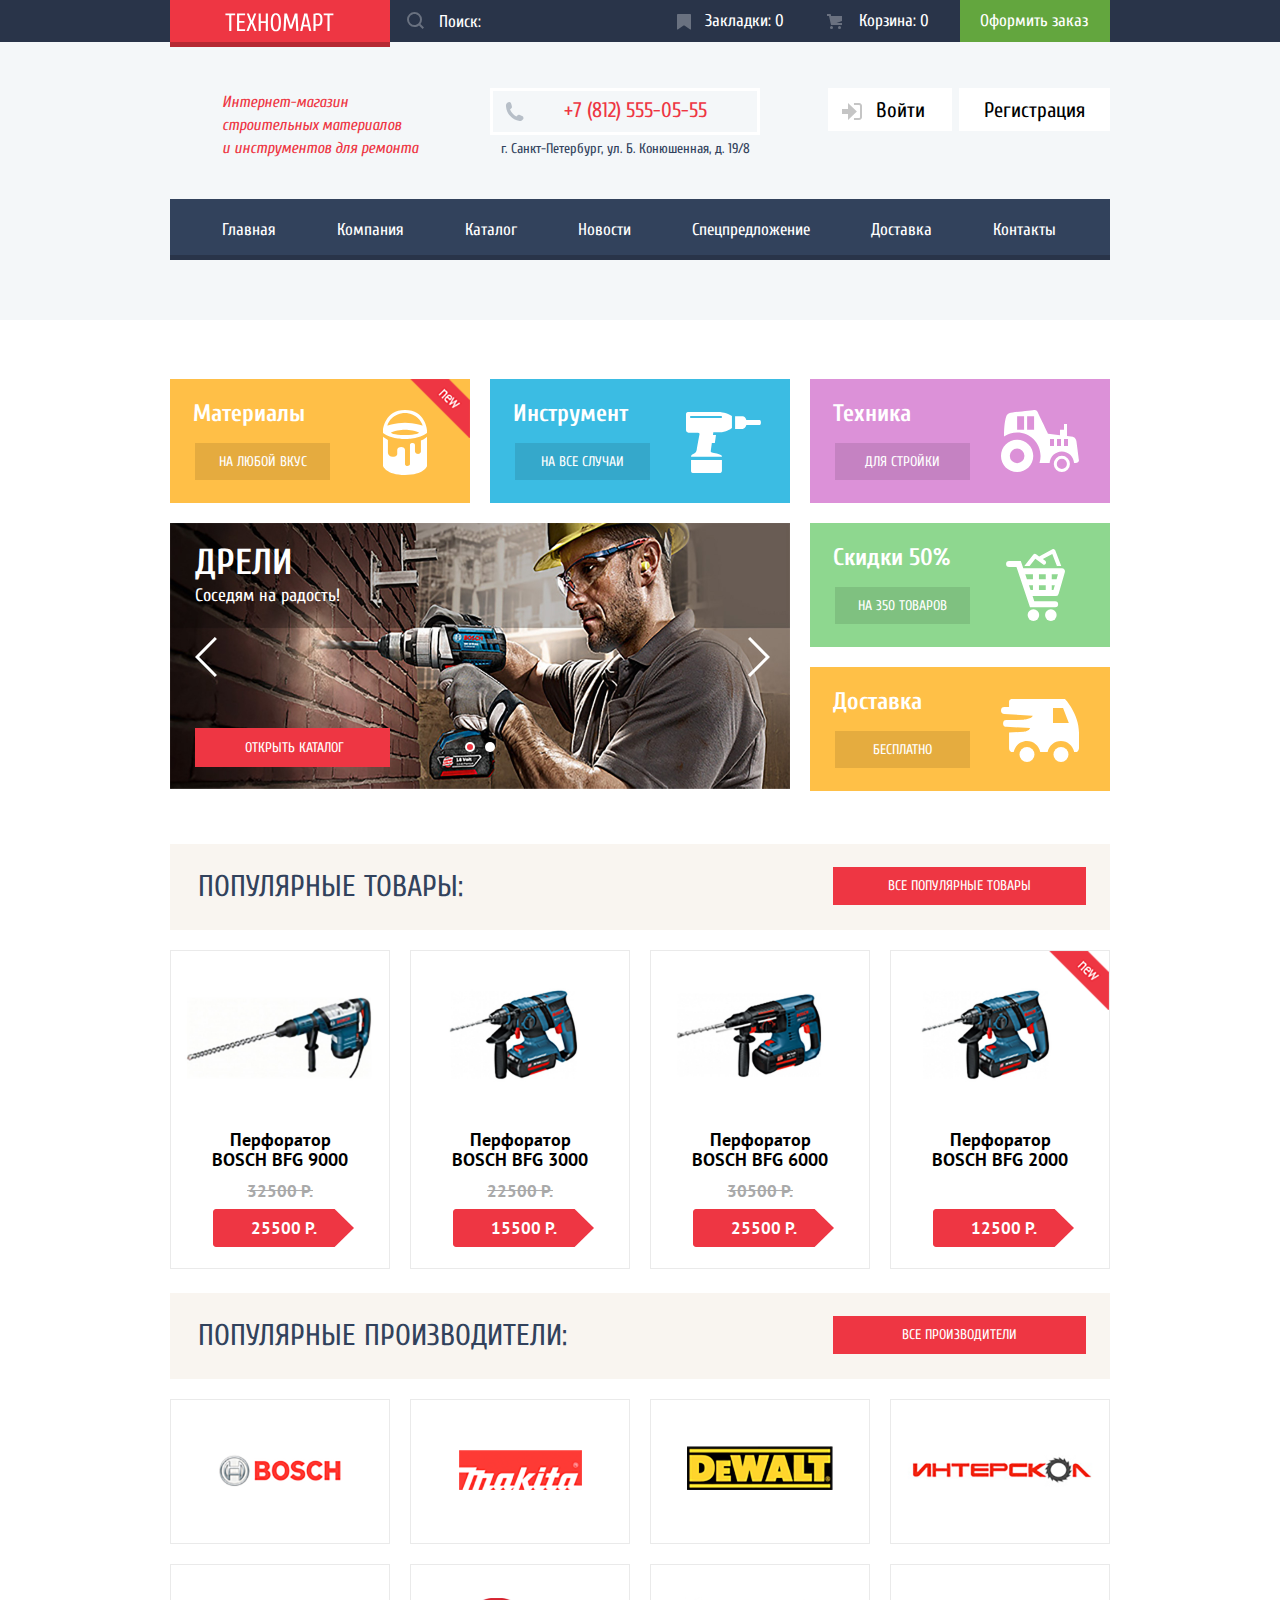
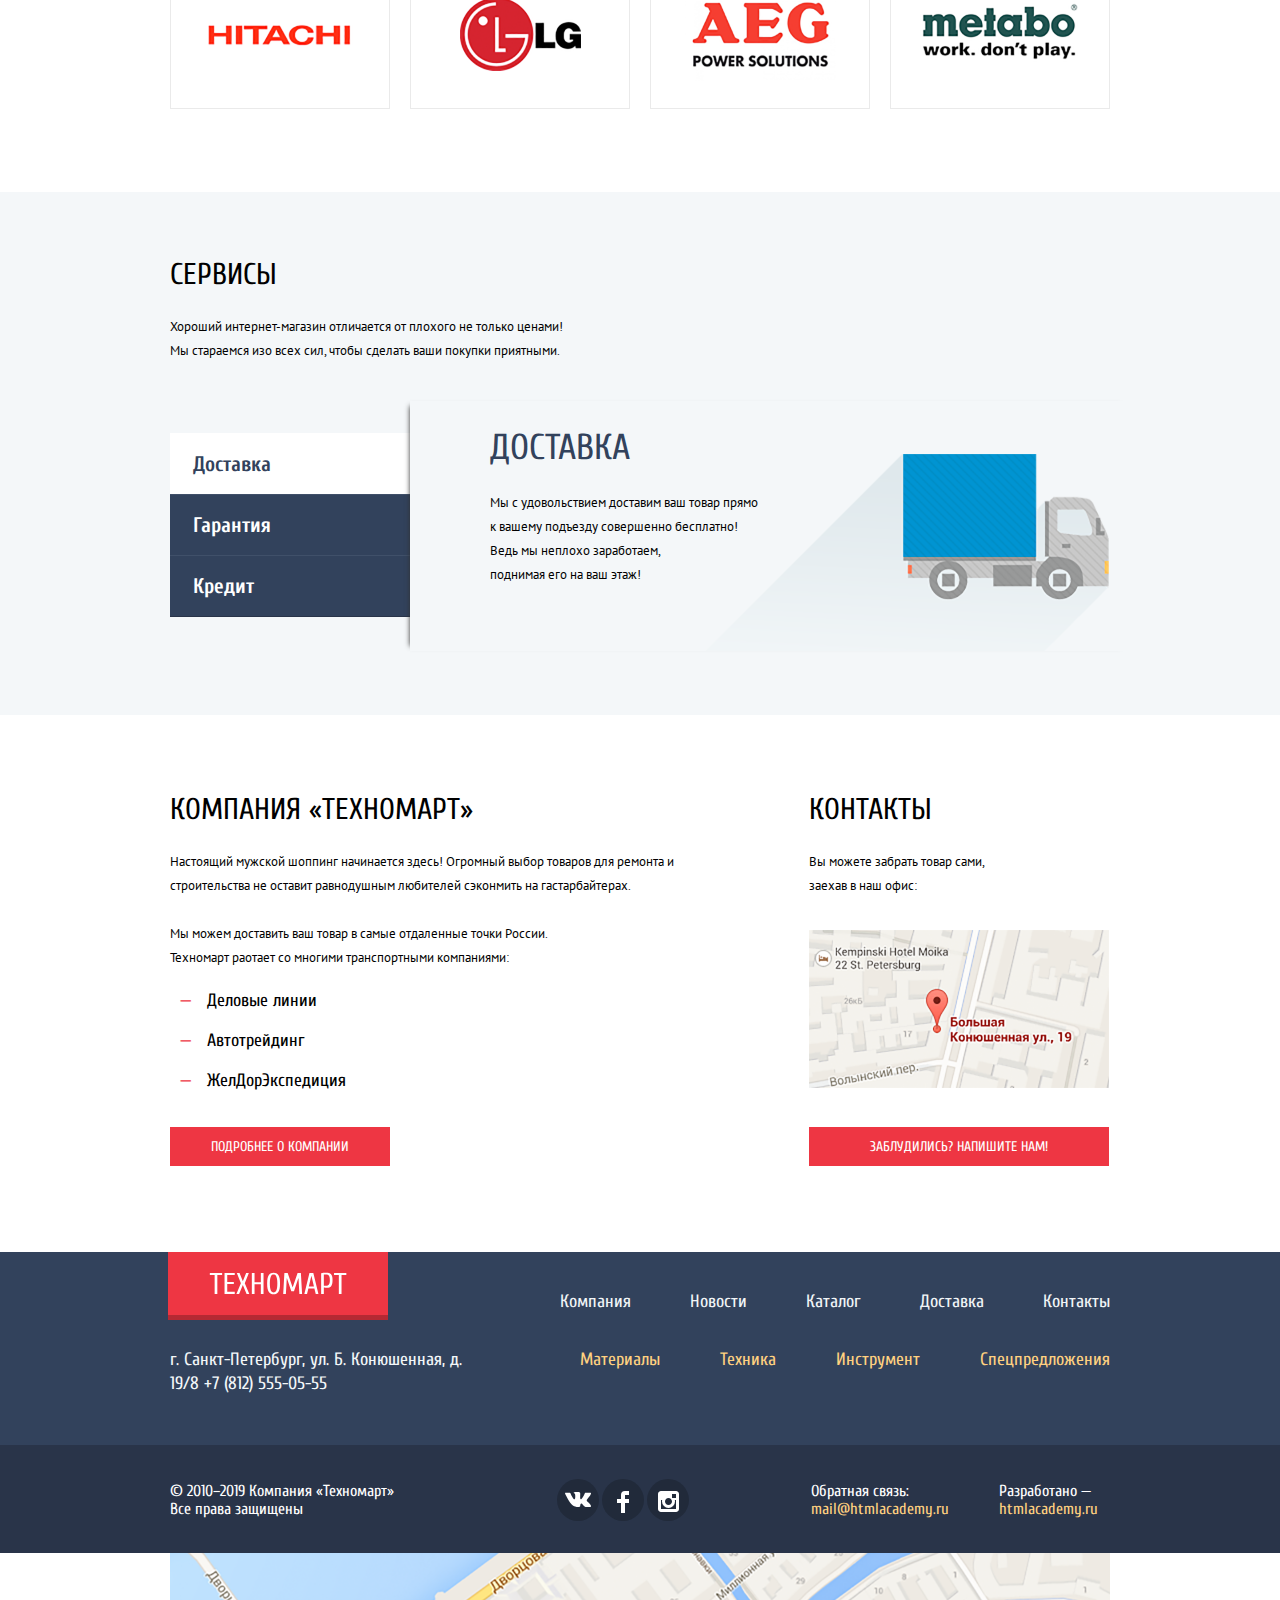
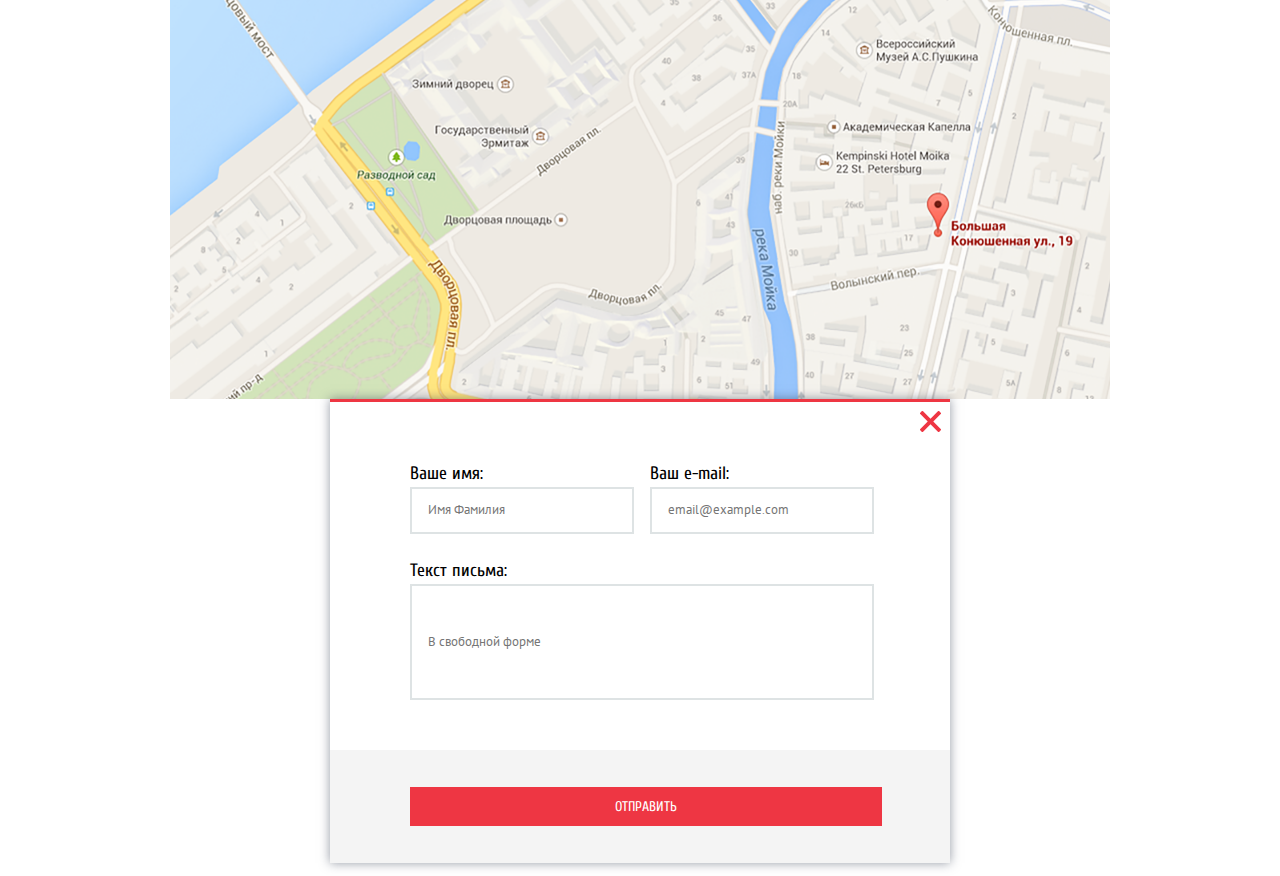
==== commit 890b63b8: "made some fixes after first review of the random reviewer" ====
--- a/index.html
+++ b/index.html
@@ -93,11 +93,15 @@
               <p class="slide-title">Дрели</p>
               <p class="slide-subtitle">Соседям на радость!</p>
               <a class="cards-subtitle open-catalog" href="#">Открыть каталог</a>
+              <span class="slider-bullet bullet-one active"></span>
+              <span class="slider-bullet bullet-two"></span>
             </li>
             <li class="hammer-background mySlides">
               <p class="slide-title">Перфораторы</p>
               <p class="slide-subtitle">Настоящие мужские игрушки</p>
               <a class="cards-subtitle open-catalog" href="#">Открыть каталог</a>
+              <span class="slider-bullet bullet-one"></span>
+              <span class="slider-bullet bullet-two active"></span>
             </li>
           </ul>
         </li>
--- a/css/style.css
+++ b/css/style.css
@@ -125,16 +125,18 @@
   height: 42px;
   margin: 0;
 
-  color: #ffffff;
-
   background-color: #293449;
   border: none;
 }
 
+.search-button[type="search"] {
+  font-size: 17px;
+  line-height: 18px;
+}
+
 .search-button::placeholder {
   padding-left: 47px;
 
-  line-height: 18px;
   color: #ffffff;
 }
 
@@ -153,7 +155,7 @@
   height: 17px;
 
   content: "";
-  background: url('data:image/svg+xml,%3Csvg xmlns="http://www.w3.org/2000/svg" width="17" height="17" viewBox="0 0 17 17" %3E%3Cpath fill="grey" d="M17 15.586l-3.542-3.542A7.465 7.465 0 0 0 15 7.5 7.5 7.5 0 1 0 7.5 15c1.71 0 3.282-.579 4.544-1.542L15.586 17 17 15.586zM2 7.5C2 4.467 4.467 2 7.5 2 10.532 2 13 4.467 13 7.5c0 3.032-2.468 5.5-5.5 5.5A5.506 5.506 0 0 1 2 7.5z"%3E%3C/path%3E%3C/svg%3E') center / contain no-repeat;
+  background: url('data:image/svg+xml,%3Csvg xmlns="http://www.w3.org/2000/svg" width="17" height="17" viewBox="0 0 17 17" %3E%3Cpath fill="white" opacity="0.3" d="M17 15.586l-3.542-3.542A7.465 7.465 0 0 0 15 7.5 7.5 7.5 0 1 0 7.5 15c1.71 0 3.282-.579 4.544-1.542L15.586 17 17 15.586zM2 7.5C2 4.467 4.467 2 7.5 2 10.532 2 13 4.467 13 7.5c0 3.032-2.468 5.5-5.5 5.5A5.506 5.506 0 0 1 2 7.5z"%3E%3C/path%3E%3C/svg%3E') center / contain no-repeat;
 }
 
 .search-icon:hover::before {
@@ -206,7 +208,7 @@
   vertical-align: middle;
 
   content: "";
-  background-image: url('data:image/svg+xml,%3Csvg xmlns="http://www.w3.org/2000/svg" width="14" height="16" viewBox="0 0 14 16"%3E%3Cpath fill="grey" d="M14 15c0 .55-.368.741-.818.426l-5.363-3.765c-.45-.315-1.187-.315-1.637 0L.818 15.426C.368 15.741 0 15.55 0 15V1c0-.55.45-1 1-1h12c.55 0 1 .45 1 1v14z"/%3E%3C/svg%3E%0A');
+  background-image: url('data:image/svg+xml,%3Csvg xmlns="http://www.w3.org/2000/svg" width="14" height="16" viewBox="0 0 14 16"%3E%3Cpath fill="white" opacity="0.3" d="M14 15c0 .55-.368.741-.818.426l-5.363-3.765c-.45-.315-1.187-.315-1.637 0L.818 15.426C.368 15.741 0 15.55 0 15V1c0-.55.45-1 1-1h12c.55 0 1 .45 1 1v14z"/%3E%3C/svg%3E%0A');
   background-repeat: no-repeat;
   background-position: center;
 }
@@ -232,7 +234,7 @@
   vertical-align: middle;
 
   content: "";
-  background-image: url('data:image/svg+xml,%3Csvg xmlns="http://www.w3.org/2000/svg" width="15" height="15" viewBox="0 0 15 15" fill="grey"%3E%3Ccircle cx="4.5" cy="13.5" r="1.5"/%3E%3Ccircle cx="12.5" cy="13.5" r="1.5"/%3E%3Cpath d="M15 2H4.07l-.422-2H0v2h2.031l1.985 9H15V9H9.441L15 6.951z"/%3E%3C/svg%3E%0A');
+  background-image: url('data:image/svg+xml,%3Csvg xmlns="http://www.w3.org/2000/svg" width="15" height="15" viewBox="0 0 15 15" fill="white" opacity="0.3" %3E%3Ccircle cx="4.5" cy="13.5" r="1.5"/%3E%3Ccircle cx="12.5" cy="13.5" r="1.5"/%3E%3Cpath d="M15 2H4.07l-.422-2H0v2h2.031l1.985 9H15V9H9.441L15 6.951z"/%3E%3C/svg%3E%0A');
   background-repeat: no-repeat;
   background-position: center;
 }
@@ -305,7 +307,7 @@
 .contacts {
   display: flex;
   margin-top: 46px;
-  margin-bottom: 24px;
+  margin-bottom: 23px;
 }
 
 .intro-text {
@@ -502,17 +504,34 @@
 }
 
 .my-orders,
-.my-account,
-.bullet {
+.my-account {
   font-size: 16px;
   line-height: 18px;
   font-weight: normal;
   color: #32425c;
 }
 
+.my-orders:hover,
+.my-account:hover {
+  color: #ee3643;
+}
+
+.my-orders:active,
+.my-account:active {
+  color: rgba(50, 66, 92, 0.3);
+}
+
 .bullet {
-  margin-right: 9px;
+  display: inline-block;
+  width: 3px;
+  height: 3px;
+  margin-right: 10px;
   margin-left: 13px;
+
+  vertical-align: middle;
+
+  background-color: #32425c;
+  border-radius: 50%;
 }
 
 .my-orders {
@@ -814,12 +833,42 @@
   background-color: #ee3643;
 }
 
-.open-catalog:hover {
+.open-catalog:hover,
+.pop-subtitle:hover,
+.about-section-button:hover {
   background-color: #ca2c37;
 }
 
-.open-catalog:active {
+.open-catalog:active,
+.pop-subtitle:active,
+.about-section-button:active {
   background-color: #ba2732;
+}
+
+.slider-bullet {
+  display: inline-block;
+  box-sizing: border-box;
+  width: 10px;
+  height: 10px;
+
+  position: absolute;
+  bottom: 37px;
+
+  background-color: #ffffff;
+  border-radius: 50%;
+}
+
+.bullet-one {
+  left: 295px;
+}
+
+.bullet-two {
+  right: 295px;
+}
+
+.slider-bullet.active {
+  background-color: #ee3643;
+  border: 2px solid #ffffff;
 }
 
 /* Popular goods section */
@@ -957,9 +1006,10 @@
   padding-bottom: 8px;
   padding-right: 44px;
 
+  vertical-align: middle;
   color: #ffffff;
 
-  background-color: #367315;
+  background-color: #63a63e;
   text-decoration: none;
   text-transform: uppercase;
 }
@@ -973,13 +1023,14 @@
 
   content: "";
   vertical-align: middle;
-  background-image: url('data:image/svg+xml,%3Csvg xmlns="http://www.w3.org/2000/svg" width="15" height="15" viewBox="0 0 15 15" fill="grey"%3E%3Ccircle cx="4.5" cy="13.5" r="1.5"/%3E%3Ccircle cx="12.5" cy="13.5" r="1.5"/%3E%3Cpath d="M15 2H4.07l-.422-2H0v2h2.031l1.985 9H15V9H9.441L15 6.951z"/%3E%3C/svg%3E%0A');
+  background-image: url('data:image/svg+xml,%3Csvg xmlns="http://www.w3.org/2000/svg" width="15" height="15" viewBox="0 0 15 15" fill="white" opacity="0.3" %3E%3Ccircle cx="4.5" cy="13.5" r="1.5"/%3E%3Ccircle cx="12.5" cy="13.5" r="1.5"/%3E%3Cpath d="M15 2H4.07l-.422-2H0v2h2.031l1.985 9H15V9H9.441L15 6.951z"/%3E%3C/svg%3E%0A');
   background-repeat: no-repeat;
   background-position: center;
 }
 
 .action-buy:hover {
   background-color: #5fbb2d;
+  box-shadow: inset 0px -3px 0 0 #367315;
 }
 
 .action-buy:active {
@@ -1293,6 +1344,8 @@
   display: inline-block;
   width: 635px;
   margin: 0;
+
+  vertical-align: middle;
 }
 
 .map-section {
@@ -1659,6 +1712,19 @@
   border: 2px solid #dee3e4;
 }
 
+.name-placeholder:hover,
+.email-placeholder:hover,
+.text-placeholder:hover {
+  border: 2px solid #b5b5b5;
+}
+
+.name-placeholder:focus,
+.email-placeholder:focus,
+.text-placeholder:focus {
+  border: 2px solid #ee3643;
+  outline: none;
+}
+
 .text-placeholder {
   display: block;
   -webkit-box-sizing: border-box;
@@ -1666,6 +1732,7 @@
   box-sizing: border-box;
   width: 464px;
   min-height: 116px;
+
   padding: 0;
   padding-left: 16px;
 
@@ -1674,6 +1741,11 @@
   font-family: "PT Sans", "Arial", sans-serif;
   color: #a9a9a9;
   border: 2px solid #dee3e4;
+}
+
+.text-placeholder::placeholder {
+  display: inline;
+  vertical-align: text-top;
 }
 
 .form-elements {
@@ -1718,6 +1790,7 @@
 .cart-form-title {
   font-family: "Cuprum", "Arial", sans-serif;
   font-size: 30px;
+  line-height: 30px;
 }
 
 .cart-form-title::before {
@@ -2096,8 +2169,16 @@
   vertical-align: middle;
 
   content: "";
-  background-image: url("../img/checkbox-off.svg");
-  background-repeat: no-repeat;
+  background-image: url("data:image/svg+xml,%3Csvg xmlns='http://www.w3.org/2000/svg' width='23' height='23' fill='%23c5c5c5' viewBox='0 0 23 23'%3E%3Cpath d='M20 2c.542 0 1 .458 1 1v17c0 .542-.458 1-1 1H3c-.542 0-1-.458-1-1V3c0-.542.458-1 1-1h17m0-2H3C1.35 0 0 1.35 0 3v17c0 1.65 1.35 3 3 3h17c1.65 0 3-1.35 3-3V3c0-1.65-1.35-3-3-3z'/%3E%3C/svg%3E ");
+  background-repeat: no-repeat;
+}
+
+.check-box:hover+.check-box-label::before {
+  background-image: url("data:image/svg+xml,%3Csvg xmlns='http://www.w3.org/2000/svg' width='23' height='23' fill='%23b5b5b5' viewBox='0 0 23 23'%3E%3Cpath d='M20 2c.542 0 1 .458 1 1v17c0 .542-.458 1-1 1H3c-.542 0-1-.458-1-1V3c0-.542.458-1 1-1h17m0-2H3C1.35 0 0 1.35 0 3v17c0 1.65 1.35 3 3 3h17c1.65 0 3-1.35 3-3V3c0-1.65-1.35-3-3-3z'/%3E%3C/svg%3E ");
+}
+
+.check-box:disabled+.check-box-label::before {
+  background-image: url("data:image/svg+xml,%3Csvg xmlns='http://www.w3.org/2000/svg' width='23' height='23' fill='%23b5b5b5' opacity='0.3' viewBox='0 0 23 23'%3E%3Cpath d='M20 2c.542 0 1 .458 1 1v17c0 .542-.458 1-1 1H3c-.542 0-1-.458-1-1V3c0-.542.458-1 1-1h17m0-2H3C1.35 0 0 1.35 0 3v17c0 1.65 1.35 3 3 3h17c1.65 0 3-1.35 3-3V3c0-1.65-1.35-3-3-3z'/%3E%3C/svg%3E ");
 }
 
 .check-box:checked+.check-box-label::before {
@@ -2109,8 +2190,16 @@
   vertical-align: middle;
 
   content: "";
-  background-image: url("../img/checkbox-on.svg");
-  background-repeat: no-repeat;
+  background-image: url("data:image/svg+xml,%3Csvg xmlns='http://www.w3.org/2000/svg' width='27' height='23' viewBox='0 0 27 23'%3E%3Cpath fill='%23c5c5c5' d='M7.285 7.486l-2.829 2.829 7.783 7.783L26.171 4.166l-2.828-2.829-11.104 11.102z'/%3E%3Cpath fill='%23c5c5c5' d='M21 20c0 .542-.458 1-1 1H3c-.542 0-1-.458-1-1V3c0-.542.458-1 1-1h16.908L21.493.415A2.96 2.96 0 0 0 20 0H3C1.35 0 0 1.35 0 3v17c0 1.65 1.35 3 3 3h17c1.65 0 3-1.35 3-3v-9.829l-2 2V20z'/%3E%3C/svg%3E%0A");
+  background-repeat: no-repeat;
+}
+
+.check-box:checked:hover+.check-box-label::before {
+  background-image: url("data:image/svg+xml,%3Csvg xmlns='http://www.w3.org/2000/svg' width='27' height='23' viewBox='0 0 27 23'%3E%3Cpath fill='%23b5b5b5' d='M7.285 7.486l-2.829 2.829 7.783 7.783L26.171 4.166l-2.828-2.829-11.104 11.102z'/%3E%3Cpath fill='%23c5c5c5' d='M21 20c0 .542-.458 1-1 1H3c-.542 0-1-.458-1-1V3c0-.542.458-1 1-1h16.908L21.493.415A2.96 2.96 0 0 0 20 0H3C1.35 0 0 1.35 0 3v17c0 1.65 1.35 3 3 3h17c1.65 0 3-1.35 3-3v-9.829l-2 2V20z'/%3E%3C/svg%3E%0A");
+}
+
+.check-box:checked:disabled+.check-box-label::before {
+  background-image: url("data:image/svg+xml,%3Csvg xmlns='http://www.w3.org/2000/svg' width='27' height='23' viewBox='0 0 27 23'%3E%3Cpath fill='%23b5b5b5' opacity='0.3' d='M7.285 7.486l-2.829 2.829 7.783 7.783L26.171 4.166l-2.828-2.829-11.104 11.102z'/%3E%3Cpath fill='%23c5c5c5' d='M21 20c0 .542-.458 1-1 1H3c-.542 0-1-.458-1-1V3c0-.542.458-1 1-1h16.908L21.493.415A2.96 2.96 0 0 0 20 0H3C1.35 0 0 1.35 0 3v17c0 1.65 1.35 3 3 3h17c1.65 0 3-1.35 3-3v-9.829l-2 2V20z'/%3E%3C/svg%3E%0A");
 }
 
 .check-box-label {
@@ -2135,8 +2224,16 @@
   vertical-align: middle;
 
   content: "";
-  background-image: url("../img/radio-off.svg");
-  background-repeat: no-repeat;
+  background-image: url("data:image/svg+xml,%3Csvg xmlns='http://www.w3.org/2000/svg' width='25' height='25' fill='%23c5c5c5' viewBox='0 0 25 25'%3E%3Cpath d='M12.5 4c4.687 0 8.5 3.813 8.5 8.5 0 4.687-3.813 8.5-8.5 8.5C7.813 21 4 17.187 4 12.5 4 7.813 7.813 4 12.5 4m0-4C5.597 0 0 5.597 0 12.5S5.597 25 12.5 25 25 19.403 25 12.5 19.403 0 12.5 0z'/%3E%3C/svg%3E%0A");
+  background-repeat: no-repeat;
+}
+
+.radio-button:hover+.radio-button-label::before {
+  background-image: url("data:image/svg+xml,%3Csvg xmlns='http://www.w3.org/2000/svg' width='25' height='25' fill='%23b5b5b5' viewBox='0 0 25 25'%3E%3Cpath d='M12.5 4c4.687 0 8.5 3.813 8.5 8.5 0 4.687-3.813 8.5-8.5 8.5C7.813 21 4 17.187 4 12.5 4 7.813 7.813 4 12.5 4m0-4C5.597 0 0 5.597 0 12.5S5.597 25 12.5 25 25 19.403 25 12.5 19.403 0 12.5 0z'/%3E%3C/svg%3E%0A");
+}
+
+.radio-button:disabled+.radio-button-label::before {
+  background-image: url("data:image/svg+xml,%3Csvg xmlns='http://www.w3.org/2000/svg' width='25' height='25' fill='%23b5b5b5' opacity='0.3' viewBox='0 0 25 25'%3E%3Cpath d='M12.5 4c4.687 0 8.5 3.813 8.5 8.5 0 4.687-3.813 8.5-8.5 8.5C7.813 21 4 17.187 4 12.5 4 7.813 7.813 4 12.5 4m0-4C5.597 0 0 5.597 0 12.5S5.597 25 12.5 25 25 19.403 25 12.5 19.403 0 12.5 0z'/%3E%3C/svg%3E%0A");
 }
 
 .radio-button:checked+.radio-button-label::before {
@@ -2149,8 +2246,16 @@
   vertical-align: middle;
 
   content: "";
-  background-image: url("../img/radio-on.svg");
-  background-repeat: no-repeat;
+  background-image: url("data:image/svg+xml,%3Csvg xmlns='http://www.w3.org/2000/svg' width='25' height='25' fill='%23c5c5c5' viewBox='0 0 25 25'%3E%3Cpath d='M12.5 4c4.687 0 8.5 3.813 8.5 8.5 0 4.687-3.813 8.5-8.5 8.5C7.813 21 4 17.187 4 12.5 4 7.813 7.813 4 12.5 4m0-4C5.597 0 0 5.597 0 12.5S5.597 25 12.5 25 25 19.403 25 12.5 19.403 0 12.5 0z'/%3E%3Ccircle cx='12.5' cy='12.5' r='4.5'/%3E%3C/svg%3E");
+  background-repeat: no-repeat;
+}
+
+.radio-button:checked:hover+.radio-button-label::before {
+  background-image: url("data:image/svg+xml,%3Csvg xmlns='http://www.w3.org/2000/svg' width='25' height='25' fill='%23b5b5b5' viewBox='0 0 25 25'%3E%3Cpath d='M12.5 4c4.687 0 8.5 3.813 8.5 8.5 0 4.687-3.813 8.5-8.5 8.5C7.813 21 4 17.187 4 12.5 4 7.813 7.813 4 12.5 4m0-4C5.597 0 0 5.597 0 12.5S5.597 25 12.5 25 25 19.403 25 12.5 19.403 0 12.5 0z'/%3E%3Ccircle cx='12.5' cy='12.5' r='4.5'/%3E%3C/svg%3E");
+}
+
+.radio-button:checked:disabled+.radio-button-label::before {
+  background-image: url("data:image/svg+xml,%3Csvg xmlns='http://www.w3.org/2000/svg' width='25' height='25' fill='%23b5b5b5' opacity='0.3' viewBox='0 0 25 25'%3E%3Cpath d='M12.5 4c4.687 0 8.5 3.813 8.5 8.5 0 4.687-3.813 8.5-8.5 8.5C7.813 21 4 17.187 4 12.5 4 7.813 7.813 4 12.5 4m0-4C5.597 0 0 5.597 0 12.5S5.597 25 12.5 25 25 19.403 25 12.5 19.403 0 12.5 0z'/%3E%3Ccircle cx='12.5' cy='12.5' r='4.5'/%3E%3C/svg%3E");
 }
 
 .radio-button-label {
@@ -2162,6 +2267,11 @@
   text-transform: uppercase;
 }
 
+.check-box:disabled + .check-box-label,
+.radio-button:disabled + .radio-button-label{
+  color: rgba(0, 0, 0, 0.4);
+}
+
 .sorting {
   display: flex;
   margin-bottom: 20px;
@@ -2177,10 +2287,13 @@
 }
 
 .sorting-title {
-  margin-right: 139px;
+  display: inline-block;
+  margin-top: 11px;
+  margin-bottom: 9px;
+  margin-right: 141px;
 
   font-size: 13px;
-  line-height: 13px;
+  line-height: 18px;
   font-family: "PT Sans", "Arial", sans-serif;
 }
 
@@ -2204,7 +2317,7 @@
 }
 
 .sorting-list-item:nth-of-type(3) {
-  margin-right: 46px;
+  margin-right: 45px;
 }
 
 .sorting-list-icon:nth-of-type(1) {
@@ -2242,7 +2355,7 @@
 
 .about-tool-section {
   padding-top: 67px;
-  padding-bottom: 56px;
+  padding-bottom: 67px;
 
   background-color: #f4f7f9;
 }
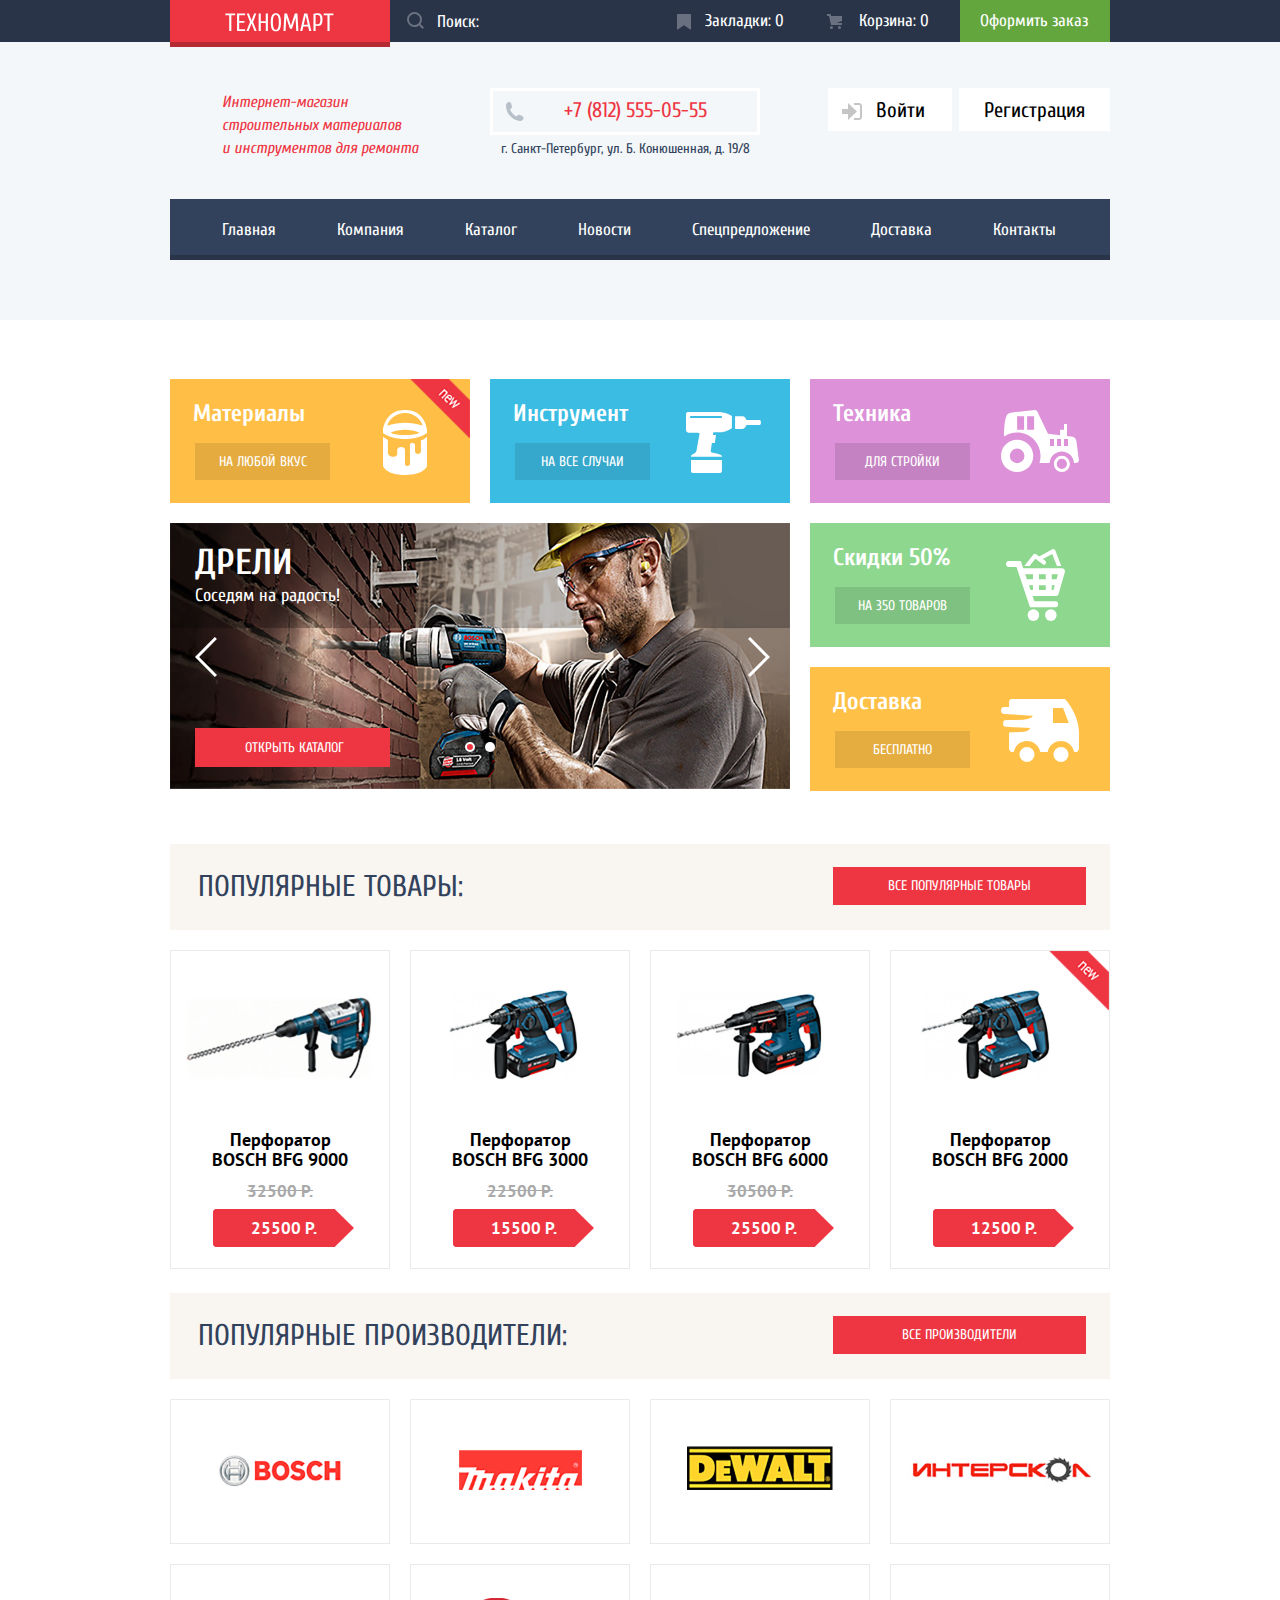
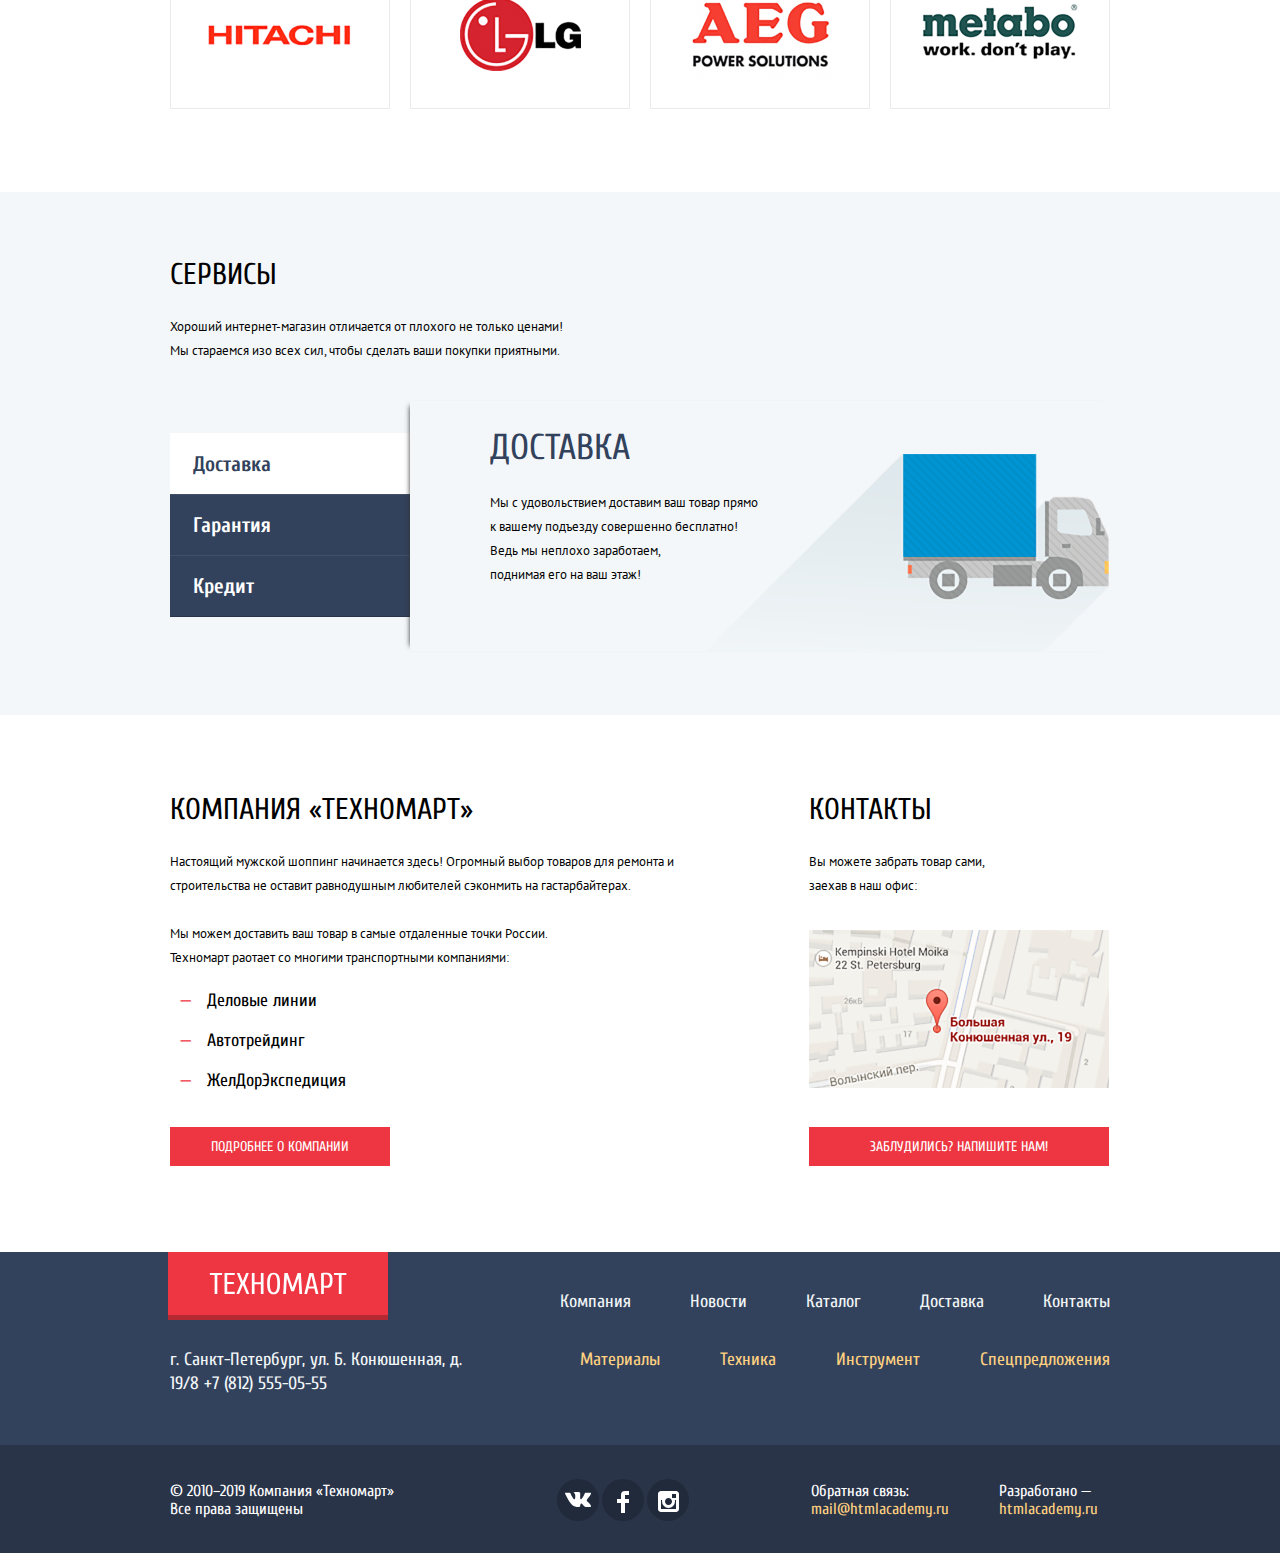
==== commit fe110a6e: "Fixed B1, B4, B9, B11, B13" ====
--- a/index.html
+++ b/index.html
@@ -356,11 +356,20 @@
         </div>
       </div>
     </footer>
-    <img class="big-map center" src="img/big-map.png" id="bigMap" width="940" height="446" alt="г. Санкт-Петербург, ул. Б. Конюшенная, д. 19/8">
+    <div class="big-map center" >
+      <button class="close-button" aria-label="Закрыть">
+        <svg  xmlns="http://www.w3.org/2000/svg" width="21" height="21" viewBox="0 0 21 21">
+          <path fill="#ee3643" d="M13.273 10.5l7.422-7.422a1.003 1.003 0 0 0 0-1.414L19.336.305a1.003 1.003 0 0 0-1.414 0L10.5 7.727 3.078.305a1.003 1.003 0 0 0-1.414 0L.305 1.664a1.003 1.003 0 0 0 0 1.414L7.727 10.5.306 17.922a1.003 1.003 0 0 0 0 1.414l1.359 1.359a1.003 1.003 0 0 0 1.414 0l7.422-7.422 7.422 7.422a1.003 1.003 0 0 0 1.414 0l1.359-1.359a1.003 1.003 0 0 0 0-1.414z"/>
+        </svg>
+      </button>
+      <img src="img/big-map.png" id="bigMap" width="940" height="446" alt="г. Санкт-Петербург, ул. Б. Конюшенная, д. 19/8">
+    </div>
     <form class="contact-form center" method="post">
-      <svg class="close-button" xmlns="http://www.w3.org/2000/svg" width="21" height="21" viewBox="0 0 21 21">
+      <button class="close-button" aria-label="Закрыть">
+      <svg  xmlns="http://www.w3.org/2000/svg" width="21" height="21" viewBox="0 0 21 21">
         <path fill="#ee3643" d="M13.273 10.5l7.422-7.422a1.003 1.003 0 0 0 0-1.414L19.336.305a1.003 1.003 0 0 0-1.414 0L10.5 7.727 3.078.305a1.003 1.003 0 0 0-1.414 0L.305 1.664a1.003 1.003 0 0 0 0 1.414L7.727 10.5.306 17.922a1.003 1.003 0 0 0 0 1.414l1.359 1.359a1.003 1.003 0 0 0 1.414 0l7.422-7.422 7.422 7.422a1.003 1.003 0 0 0 1.414 0l1.359-1.359a1.003 1.003 0 0 0 0-1.414z"/>
       </svg>
+      </button>
       <div class="contact-form-top">
         <p class="form-item">
           <label class="form-elements" for="name">Ваше имя:</label>
@@ -372,7 +381,7 @@
         </p>
         <p>
           <label class="form-elements" for="email-text">Текст письма:</label>
-          <input class="text-placeholder" type="text" id="email-text" name="email-text" placeholder="В свободной форме">
+          <textarea class="text-placeholder" id="email-text" name="email-text" placeholder="В свободной форме"></textarea>
         </p>
       </div>
       <p class="button-back">
--- a/css/style.css
+++ b/css/style.css
@@ -132,9 +132,11 @@
 .search-button[type="search"] {
   font-size: 17px;
   line-height: 18px;
-}
-
-.search-button::placeholder {
+  font-weight: normal;
+  text-align: left;
+}
+
+.search-button {
   padding-left: 47px;
 
   color: #ffffff;
@@ -142,6 +144,10 @@
 
 .search-icon {
   position: relative;
+}
+
+.search-button::placeholder {
+  color: #ffffff;
 }
 
 .search-icon:before {
@@ -155,15 +161,16 @@
   height: 17px;
 
   content: "";
-  background: url('data:image/svg+xml,%3Csvg xmlns="http://www.w3.org/2000/svg" width="17" height="17" viewBox="0 0 17 17" %3E%3Cpath fill="white" opacity="0.3" d="M17 15.586l-3.542-3.542A7.465 7.465 0 0 0 15 7.5 7.5 7.5 0 1 0 7.5 15c1.71 0 3.282-.579 4.544-1.542L15.586 17 17 15.586zM2 7.5C2 4.467 4.467 2 7.5 2 10.532 2 13 4.467 13 7.5c0 3.032-2.468 5.5-5.5 5.5A5.506 5.506 0 0 1 2 7.5z"%3E%3C/path%3E%3C/svg%3E') center / contain no-repeat;
+  background: url("../img/icon-search.svg") center / contain no-repeat;
+  opacity: 0.3;
 }
 
 .search-icon:hover::before {
-  background: url('data:image/svg+xml,%3Csvg xmlns="http://www.w3.org/2000/svg" width="17" height="17" viewBox="0 0 17 17" %3E%3Cpath fill="white" d="M17 15.586l-3.542-3.542A7.465 7.465 0 0 0 15 7.5 7.5 7.5 0 1 0 7.5 15c1.71 0 3.282-.579 4.544-1.542L15.586 17 17 15.586zM2 7.5C2 4.467 4.467 2 7.5 2 10.532 2 13 4.467 13 7.5c0 3.032-2.468 5.5-5.5 5.5A5.506 5.506 0 0 1 2 7.5z"%3E%3C/path%3E%3C/svg%3E') center / contain no-repeat;
+  opacity: 1;
 }
 
 .search-icon:focus-within::before {
-  background: url('data:image/svg+xml,%3Csvg xmlns="http://www.w3.org/2000/svg" width="17" height="17" viewBox="0 0 17 17" %3E%3Cpath fill="red" d="M17 15.586l-3.542-3.542A7.465 7.465 0 0 0 15 7.5 7.5 7.5 0 1 0 7.5 15c1.71 0 3.282-.579 4.544-1.542L15.586 17 17 15.586zM2 7.5C2 4.467 4.467 2 7.5 2 10.532 2 13 4.467 13 7.5c0 3.032-2.468 5.5-5.5 5.5A5.506 5.506 0 0 1 2 7.5z"%3E%3C/path%3E%3C/svg%3E') center / contain no-repeat;
+  background: url("../img/icon-search-red.svg") center / contain no-repeat;
 }
 
 .search-button:hover {
@@ -187,6 +194,9 @@
   padding-top: 12px;
   padding-bottom: 14px;
 
+  font-size: 17px;
+  line-height: 18px;
+  font-weight: normal;
   vertical-align: middle;
   text-align: left;
 
@@ -276,6 +286,9 @@
   box-sizing: border-box;
   padding: 12px 22px 14px 20px;
 
+  font-size: 17px;
+  line-height: 18px;
+  font-weight: normal;
   vertical-align: middle;
   text-align: center;
 
@@ -613,7 +626,7 @@
   margin-bottom: 20px;
 
   background-color: #ffbf47;
-  background-image: url(../img/can-icon.svg);
+  background-image: url("../img/can-icon.svg");
   background-repeat: no-repeat;
   background-position-x: 213px;
   background-position-y: 31px;
@@ -632,7 +645,7 @@
   margin-bottom: 20px;
 
   background-color: #3bbce3;
-  background-image: url(../img/drill-icon.svg);
+  background-image: url("../img/drill-icon.svg");
   background-repeat: no-repeat;
   background-position-x: 196px;
   background-position-y: 33px;
@@ -643,7 +656,7 @@
   margin-bottom: 20px;
 
   background-color: #dc91d8;
-  background-image: url(../img/truck-icon.svg);
+  background-image: url("../img/truck-icon.svg");
   background-repeat: no-repeat;
   background-position-x: 191px;
   background-position-y: 31px;
@@ -654,7 +667,7 @@
   margin-bottom: 20px;
 
   background-color: #8ed78f;
-  background-image: url(../img/big-cart-icon.svg);
+  background-image: url("../img/big-cart-icon.svg");
   background-repeat: no-repeat;
   background-position-x: 196px;
   background-position-y: 26px;
@@ -664,7 +677,7 @@
   width: 300px;
 
   background-color: #ffc047;
-  background-image: url(../img/deivery-icon.svg);
+  background-image: url("../img/deivery-icon.svg");
   background-repeat: no-repeat;
   background-position-x: 191px;
   background-position-y: 32px;
@@ -854,6 +867,8 @@
   position: absolute;
   bottom: 37px;
 
+  vertical-align: middle;
+
   background-color: #ffffff;
   border-radius: 50%;
 }
@@ -1023,7 +1038,8 @@
 
   content: "";
   vertical-align: middle;
-  background-image: url('data:image/svg+xml,%3Csvg xmlns="http://www.w3.org/2000/svg" width="15" height="15" viewBox="0 0 15 15" fill="white" opacity="0.3" %3E%3Ccircle cx="4.5" cy="13.5" r="1.5"/%3E%3Ccircle cx="12.5" cy="13.5" r="1.5"/%3E%3Cpath d="M15 2H4.07l-.422-2H0v2h2.031l1.985 9H15V9H9.441L15 6.951z"/%3E%3C/svg%3E%0A');
+  background-image: url("../img/cart-icon.svg");
+  opacity: 0.3;
   background-repeat: no-repeat;
   background-position: center;
 }
@@ -1097,7 +1113,7 @@
   text-align: center;
   color: #ffffff;
 
-  background-image: url('../img/item-button.svg');
+  background-image: url("../img/item-button.svg");
 }
 
 /* Popular brands section */
@@ -1252,7 +1268,7 @@
   left: 240px;
 
   display: none;
-  width: 720px;
+  width: 700px;
   height: 250px;
 
   background-color: #f4f7f9;
@@ -1292,7 +1308,7 @@
 }
 
 .delivery {
-  background-image: url(../img/delivery.png);
+  background-image: url("../img/delivery.png");
   background-repeat: no-repeat;
   background-size: 468px 261px;
   background-position-x: 231px;
@@ -1300,7 +1316,7 @@
 }
 
 .guarantee {
-  background-image: url(../img/guarantee.png);
+  background-image: url("../img/guarantee.png");
   background-repeat: no-repeat;
   background-size: 389px 283px;
   background-position-x: 319px;
@@ -1308,7 +1324,7 @@
 }
 
 .credit {
-  background-image: url(../img/credit.png);
+  background-image: url("../img/credit.png");
   background-repeat: no-repeat;
   background-size: 465px 285px;
   background-position-x: 245px;
@@ -1415,7 +1431,7 @@
 
 .about-section-button {
   display: block;
-  box-sizing: content-box;
+  box-sizing: border-box;
   width: 220px;
   padding-top: 11px;
   padding-bottom: 10px;
@@ -1659,19 +1675,21 @@
 
 /* Modal pop-ups */
 .big-map {
-  display: block;
+  display: none;
+
+  position: relative;
   margin: 0 auto;
 }
 
 .contact-form {
   position: relative;
 
-  display: block;
+  display: none;
   width: 620px;
 
   background-color: #ffffff;
   box-shadow: 0 0 10px rgba(41, 52, 73, 0.5);
-  border-top: 3px solid #ee3643;
+  border-top: 7px solid #ee3643;
 }
 
 .contact-form-top {
@@ -1679,13 +1697,15 @@
   flex-wrap: wrap;
   width: 460px;
   margin: 0 auto;
-  margin-top: 48px;
-  margin-bottom: 37px;
+  margin-top: 45px;
+  margin-bottom: 25px;
 }
 
 .form-item {
   display: inline-block;
   width: 220px;
+  margin: 0;
+  margin-bottom: 6px;
 
   vertical-align: middle;
 }
@@ -1699,10 +1719,11 @@
   -webkit-box-sizing: border-box;
   -moz-box-sizing: border-box;
   box-sizing: border-box;
-  width: 224px;
-  padding-top: 12px;
-  padding-bottom: 13px;
-  padding-left: 16px;
+  width: 220px;
+  padding-top: 8px;
+  padding-bottom: 8px;
+  padding-left: 14px;
+  margin-top: 5px;
 
   font-size: 13px;
   line-height: 18px;
@@ -1730,27 +1751,21 @@
   -webkit-box-sizing: border-box;
   -moz-box-sizing: border-box;
   box-sizing: border-box;
-  width: 464px;
-  min-height: 116px;
-
-  padding: 0;
-  padding-left: 16px;
+  width: 460px;
+  min-height: 114px;
+
+  margin-top: 5px;
+  padding-top: 10px;
+  padding-left: 14px;
 
   font-size: 13px;
   line-height: 18px;
   font-family: "PT Sans", "Arial", sans-serif;
-  color: #a9a9a9;
+  color: #999999;
   border: 2px solid #dee3e4;
 }
 
-.text-placeholder::placeholder {
-  display: inline;
-  vertical-align: text-top;
-}
-
 .form-elements {
-  margin-bottom: 13px;
-
   font-size: 18px;
   line-height: 18px;
   color: #000000;
@@ -1770,14 +1785,17 @@
 
 .close-button {
   position: absolute;
-  top: 9px;
-  right: 9px;
+  top: 8px;
+  right: 4px;
+
+  border: none;
+  background-color: transparent;
 }
 
 .added-cart-form {
   position: relative;
 
-  display: block;
+  display: none;
   -webkit-box-sizing: border-box;
   -moz-box-sizing: border-box;
   box-sizing: border-box;
@@ -1787,6 +1805,11 @@
   box-shadow: 0 0 10px rgba(41, 52, 73, 0.5);
 }
 
+.added-cart-form .contact-form-top {
+  margin-top: 18px;
+  margin-bottom: 19px;
+}
+
 .cart-form-title {
   font-family: "Cuprum", "Arial", sans-serif;
   font-size: 30px;
@@ -1797,7 +1820,7 @@
   display: inline-block;
   width: 66px;
   height: 66px;
-  margin-right: 32px;
+  margin-right: 33px;
 
   content: "";
   background-image: url("../img/modal-check.svg");
@@ -1844,6 +1867,7 @@
   font-size: 14px;
   line-height: 18px;
   text-align: center;
+  vertical-align: middle;
   color: #000000;
 
   background-color: #ffffff;
@@ -2052,8 +2076,6 @@
 
   background-color: #ffffff;
   border: 1px solid #e5e5e5;
-  border: none;
-  outline: none;
 }
 
 .range-controls {
@@ -2295,6 +2317,7 @@
   font-size: 13px;
   line-height: 18px;
   font-family: "PT Sans", "Arial", sans-serif;
+  vertical-align: middle;
 }
 
 .sorting-list,
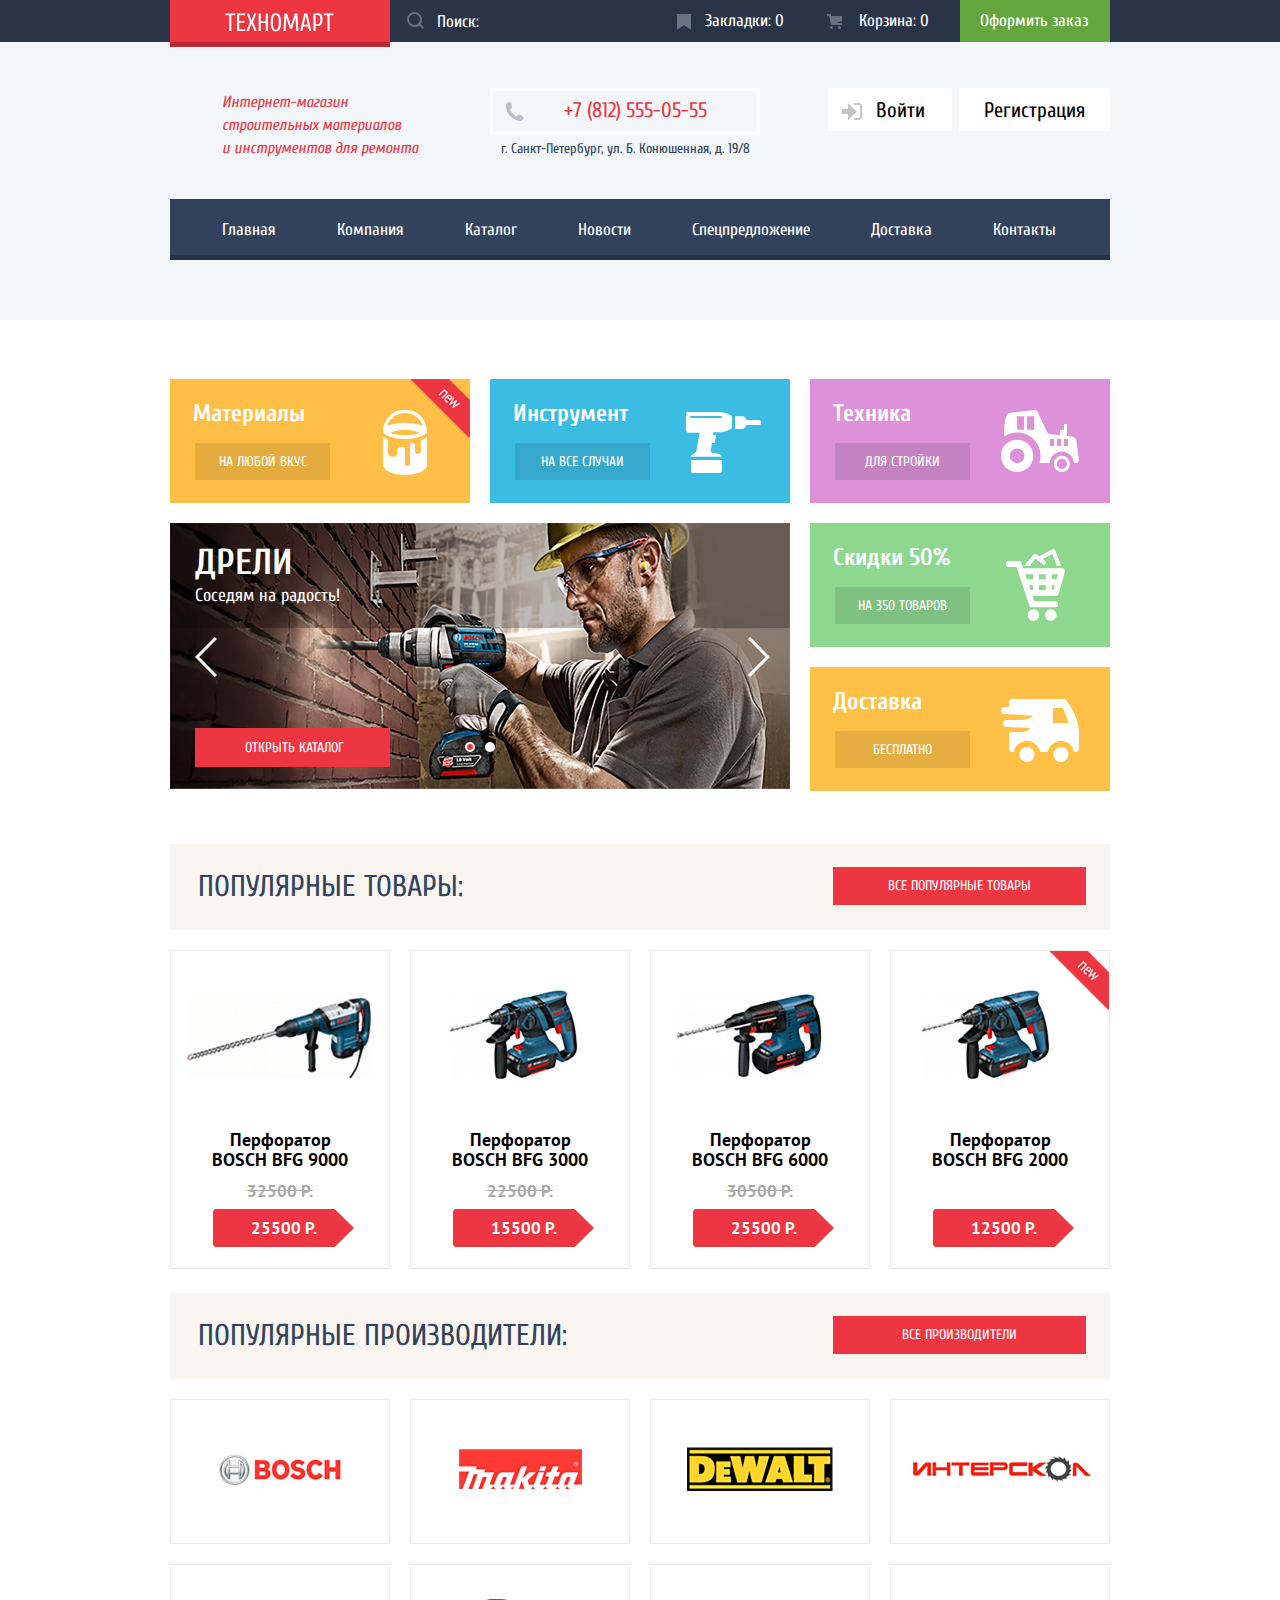
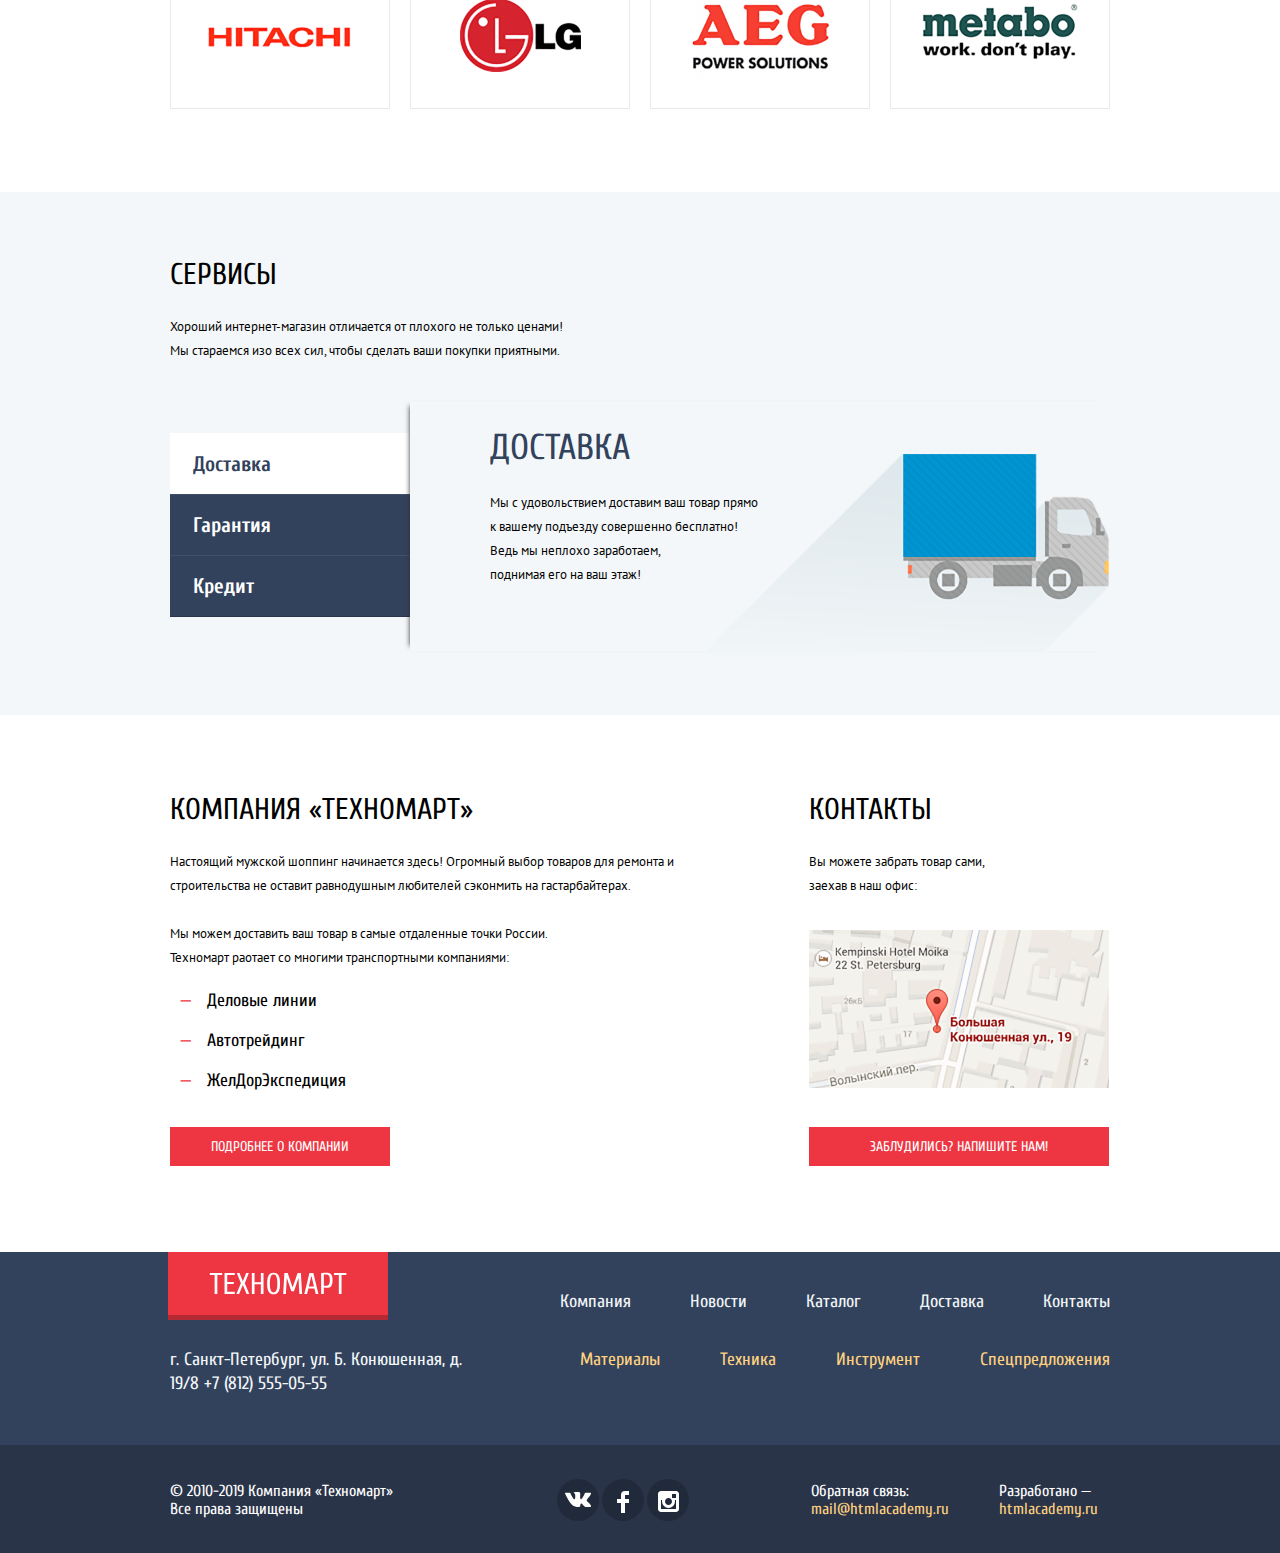
==== commit fbb5d3c5: "fixed other basic requirements" ====
--- a/index.html
+++ b/index.html
@@ -92,14 +92,14 @@
             <li class="drill-background mySlides">
               <p class="slide-title">Дрели</p>
               <p class="slide-subtitle">Соседям на радость!</p>
-              <a class="cards-subtitle open-catalog" href="#">Открыть каталог</a>
+              <a class="cards-subtitle open-catalog" href="catalog.html">Открыть каталог</a>
               <span class="slider-bullet bullet-one active"></span>
               <span class="slider-bullet bullet-two"></span>
             </li>
             <li class="hammer-background mySlides">
               <p class="slide-title">Перфораторы</p>
               <p class="slide-subtitle">Настоящие мужские игрушки</p>
-              <a class="cards-subtitle open-catalog" href="#">Открыть каталог</a>
+              <a class="cards-subtitle open-catalog" href="catalog.html">Открыть каталог</a>
               <span class="slider-bullet bullet-one"></span>
               <span class="slider-bullet bullet-two active"></span>
             </li>
@@ -182,43 +182,43 @@
         </div>
         <ul class="brand-list">
           <li class="brand-item">
-            <a class="brand-image" href="#">
-            <img src="img/bosch.png" width="126" height="37" alt="Bosch">
-            </a>
-          </li>
-          <li class="brand-item">
-            <a class="brand-image" href="#">
-            <img src="img/makita.png" width="123" height="40" alt="Makita">
-            </a>
-          </li>
-          <li class="brand-item">
-            <a class="brand-image" href="#">
-            <img src="img/de-walt.png" width="146" height="44" alt="DeWalt">
-            </a>
-          </li>
-          <li class="brand-item">
-            <a class="brand-image" href="#">
-            <img src="img/interskol.png" width="200" height="88" alt="Интерскол">
-            </a>
-          </li>
-          <li class="brand-item">
-            <a class="brand-image" href="#">
-            <img src="img/hitachi.png" width="169" height="31" alt="Hitachi">
-            </a>
-          </li>
-          <li class="brand-item">
-            <a class="brand-image" href="#">
-            <img src="img/lg.png" width="121" height="73" alt="LG">
-            </a>
-          </li>
-          <li class="brand-item">
-            <a class="brand-image" href="#">
-            <img src="img/aeg.png" width="151" height="96" alt="AEG Power Solutions">
-            </a>
-          </li>
-          <li class="brand-item">
-            <a class="brand-image" href="#">
-            <img src="img/metabo.png" width="204" height="69" alt="Metabo">
+            <a class="brand-link" href="#" aria-label="Открыть все продукты Bosch">
+            <img class="brand-image bosch" src="img/bosch.png" width="126" height="37" alt="Bosch">
+            </a>
+          </li>
+          <li class="brand-item">
+            <a class="brand-link" href="#" aria-label="Открыть все продукты Makita">
+            <img class="brand-image makita" src="img/makita.png" width="123" height="40" alt="Makita">
+            </a>
+          </li>
+          <li class="brand-item">
+            <a class="brand-link" href="#" aria-label="Открыть все продукты DeWalt">
+            <img class="brand-image dewalt" src="img/de-walt.png" width="146" height="44" alt="DeWalt">
+            </a>
+          </li>
+          <li class="brand-item">
+            <a class="brand-link" href="#" aria-label="Открыть все продукты Интерскол">
+            <img class="brand-image interskol" src="img/interskol.png" width="200" height="88" alt="Интерскол">
+            </a>
+          </li>
+          <li class="brand-item">
+            <a class="brand-link" href="#" aria-label="Открыть все продукты Hitachi">
+            <img class="brand-image hitachi" src="img/hitachi.png" width="169" height="31" alt="Hitachi">
+            </a>
+          </li>
+          <li class="brand-item">
+            <a class="brand-link" href="#" aria-label="Открыть все продукты LG">
+            <img class="brand-image lg" src="img/lg.png" width="121" height="73" alt="LG">
+            </a>
+          </li>
+          <li class="brand-item">
+            <a class="brand-link" href="#" aria-label="Открыть все продукты AEG Power Solutions">
+            <img class="brand-image aeg" src="img/aeg.png" width="151" height="96" alt="AEG Power Solutions">
+            </a>
+          </li>
+          <li class="brand-item">
+            <a class="brand-link" href="#" aria-label="Открыть все продукты Metabo">
+            <img class="brand-image metabo" src="img/metabo.png" width="204" height="69" alt="Metabo">
             </a>
           </li>
         </ul>
@@ -284,10 +284,10 @@
         </section>
         <section class="map-section">
           <h2 class="about-section-title">Контакты</h2>
-          <p class="about-description-three">Вы можете забрать товар сами,
-            заехав в наш офис:
-          </p>
-          <img class="map-image" src="img/map.png" id="smallMap" width="300" height="158" alt="г. Санкт-Петербург, ул. Б. Конюшенная, д. 19/8">
+          <p class="about-description-three">Вы можете забрать товар сами, заехав в наш офис:</p>
+          <a href="map-service" aria-label="Открыть карту">
+            <img class="map-image" src="img/map.png" id="smallMap" width="300" height="158" alt="г. Санкт-Петербург, ул. Б. Конюшенная, д. 19/8">
+          </a>
           <a class="about-section-button write-us" href="">Заблудились? Напишите нам!</a>
         </section>
       </div>
@@ -320,7 +320,7 @@
       </div>
       <div class="footer-bottom">
         <div class="center footer-third">
-          <p class="copyright">&copy; 2010–2019 Компания &laquo;Техномарт&raquo; Все права защищены</p>
+          <p class="copyright">&copy; 2010-2019 Компания &laquo;Техномарт&raquo; Все права защищены</p>
           <ul class="social-list">
             <li class="logo-back">
               <a class="social-link" href="#">
--- a/css/style.css
+++ b/css/style.css
@@ -34,7 +34,8 @@
 .breadcrumbs,
 .header-actions,
 .main-nav,
-.sliders {
+.sliders,
+.in-account {
   padding: 0;
   margin: 0;
 
@@ -84,6 +85,8 @@
 }
 
 .header-menu-container {
+  display: -webkit-flex;
+  display: -ms-flexbox;
   display: flex;
   height: 42px;
   padding: 0;
@@ -102,6 +105,8 @@
 }
 
 .header-actions {
+  display: -webkit-flex;
+  display: -ms-flexbox;
   display: flex;
 }
 
@@ -218,21 +223,18 @@
   vertical-align: middle;
 
   content: "";
-  background-image: url('data:image/svg+xml,%3Csvg xmlns="http://www.w3.org/2000/svg" width="14" height="16" viewBox="0 0 14 16"%3E%3Cpath fill="white" opacity="0.3" d="M14 15c0 .55-.368.741-.818.426l-5.363-3.765c-.45-.315-1.187-.315-1.637 0L.818 15.426C.368 15.741 0 15.55 0 15V1c0-.55.45-1 1-1h12c.55 0 1 .45 1 1v14z"/%3E%3C/svg%3E%0A');
+  background-image: url("../img/icon-bookmark.svg");
+  opacity: 0.3;
   background-repeat: no-repeat;
   background-position: center;
 }
 
 .favourites:hover:before {
-  background-image: url('data:image/svg+xml,%3Csvg xmlns="http://www.w3.org/2000/svg" width="14" height="16" viewBox="0 0 14 16"%3E%3Cpath fill="white" d="M14 15c0 .55-.368.741-.818.426l-5.363-3.765c-.45-.315-1.187-.315-1.637 0L.818 15.426C.368 15.741 0 15.55 0 15V1c0-.55.45-1 1-1h12c.55 0 1 .45 1 1v14z"/%3E%3C/svg%3E%0A');
-  background-repeat: no-repeat;
-  background-position: center;
+  opacity: 1;
 }
 
 .favourites:active:before {
-  background-image: url('data:image/svg+xml,%3Csvg xmlns="http://www.w3.org/2000/svg" width="14" height="16" viewBox="0 0 14 16"%3E%3Cpath fill="white" opacity="0.5" d="M14 15c0 .55-.368.741-.818.426l-5.363-3.765c-.45-.315-1.187-.315-1.637 0L.818 15.426C.368 15.741 0 15.55 0 15V1c0-.55.45-1 1-1h12c.55 0 1 .45 1 1v14z"/%3E%3C/svg%3E%0A');
-  background-repeat: no-repeat;
-  background-position: center;
+  opacity: 0.5;
 }
 
 .bin:before {
@@ -244,21 +246,18 @@
   vertical-align: middle;
 
   content: "";
-  background-image: url('data:image/svg+xml,%3Csvg xmlns="http://www.w3.org/2000/svg" width="15" height="15" viewBox="0 0 15 15" fill="white" opacity="0.3" %3E%3Ccircle cx="4.5" cy="13.5" r="1.5"/%3E%3Ccircle cx="12.5" cy="13.5" r="1.5"/%3E%3Cpath d="M15 2H4.07l-.422-2H0v2h2.031l1.985 9H15V9H9.441L15 6.951z"/%3E%3C/svg%3E%0A');
+  background-image: url("../img/cart-icon.svg");
+  opacity: 0.3;
   background-repeat: no-repeat;
   background-position: center;
 }
 
 .bin:hover:before {
-  background-image: url('data:image/svg+xml,%3Csvg xmlns="http://www.w3.org/2000/svg" width="15" height="15" viewBox="0 0 15 15" fill="white"%3E%3Ccircle cx="4.5" cy="13.5" r="1.5"/%3E%3Ccircle cx="12.5" cy="13.5" r="1.5"/%3E%3Cpath d="M15 2H4.07l-.422-2H0v2h2.031l1.985 9H15V9H9.441L15 6.951z"/%3E%3C/svg%3E%0A');
-  background-repeat: no-repeat;
-  background-position: center;
+   opacity: 1;
 }
 
 .bin:active:before {
-  background-image: url('data:image/svg+xml,%3Csvg xmlns="http://www.w3.org/2000/svg" width="15" height="15" viewBox="0 0 15 15" fill="white" opacity="0.5"%3E%3Ccircle cx="4.5" cy="13.5" r="1.5"/%3E%3Ccircle cx="12.5" cy="13.5" r="1.5"/%3E%3Cpath d="M15 2H4.07l-.422-2H0v2h2.031l1.985 9H15V9H9.441L15 6.951z"/%3E%3C/svg%3E%0A');
-  background-repeat: no-repeat;
-  background-position: center;
+ opacity: 0.5;
 }
 
 .favourites:hover,
@@ -318,6 +317,8 @@
 /* Header of the page: Line 2*/
 
 .contacts {
+  display: -webkit-flex;
+  display: -ms-flexbox;
   display: flex;
   margin-top: 46px;
   margin-bottom: 23px;
@@ -383,18 +384,24 @@
 }
 
 .user-account {
+  display: -webkit-flex;
+  display: -ms-flexbox;
   display: flex;
+  -webkit-flex-wrap: wrap;
+  -ms-flex-flow: row wrap;
   flex-wrap: wrap;
   justify-content: flex-end;
   padding: 0;
   margin: 0;
+  width: 350px;
 
   list-style: none;
 }
 
 .sign-in,
 .sign-up,
-.user-name {
+.user-name,
+.sign-out {
   display: inline-block;
   padding-top: 12px;
   padding-bottom: 10px;
@@ -451,15 +458,30 @@
   color: rgba(0, 0, 0, 0.3);
 }
 
+.user-account-signed,
+.my-data,
 .in-account {
-  display: inline-block;
+  margin: 0;
+  padding: 0;
+}
+
+.my-data {
+  display: inline-block;
+  margin-bottom: 10px;
+  margin-right: 70px;
+
+  vertical-align: middle;
+}
+
+.in-account {
+  display: flex;
 
   vertical-align: middle;
 }
 
 .user-name {
   margin-left: 48px;
-  margin-bottom: 8px;
+  padding-right: 27px;
 }
 
 .user-name::before {
@@ -477,16 +499,19 @@
   background-position: center;
 }
 
-.user-name::after {
+.sign-out {
   display: inline-block;
   width: 20px;
   height: 17px;
-  margin-right: 10px;
-  margin-left: 36px;
+  padding-top: 14px;
+  padding-right: 19px;
+  padding-bottom: 12px;
+  margin: 0;
 
   vertical-align: middle;
 
   content: "";
+  background-color: #ffffff;
   background-image: url("../img/icon-logout.svg");
   background-repeat: no-repeat;
   background-position: center;
@@ -500,20 +525,21 @@
   color: rgba(0, 0, 0, 0.3);
 }
 
-.user-name:hover::after {
-  background-image: url("../img/icon-logout-2.svg");
-}
-
 .user-name:hover::before {
   background-image: url("../img/icon-user-2.svg");
 }
 
-.user-name:active::after {
-  background-image: url("../img/icon-logout.svg");
-}
 
 .user-name:active::before {
   background-image: url("../img/icon-user.svg");
+}
+
+.sign-out:hover {
+  background-image: url("../img/icon-logout-2.svg");
+}
+
+.sign-out:active {
+  background-image: url("../img/icon-logout.svg");
 }
 
 .my-orders,
@@ -568,27 +594,21 @@
   list-style: none;
 }
 
-.main-link {
+.main-link-a {
+  display: inline-block;
   padding: 22px 31px 22px 30px;
 
   text-align: center;
-}
-
-.main-nav .main-link:first-of-type {
-  padding-left: 52px;
-}
-
-.main-nav .main-link:last-of-type {
-  padding-right: 50px;
-}
-
-.main-link .main-link-a {
   letter-spacing: normal;
   color: #ffffff;
 
   text-decoration: none;
 }
 
+.main-nav .main-link:first-of-type {
+  padding-left: 22px;
+}
+
 .main-link:hover {
   background-color: #293449;
 }
@@ -603,8 +623,12 @@
 /* Section with cards and slider */
 
 .cards {
+  display: -webkit-flex;
+  display: -ms-flexbox;
   display: flex;
   justify-content: flex-start;
+  -webkit-flex-wrap: wrap;
+  -ms-flex-flow: row wrap;
   flex-wrap: wrap;
   margin: 0 auto;
   margin-top: 59px;
@@ -738,6 +762,8 @@
 }
 
 .vertical-cards {
+  display: -webkit-flex;
+  display: -ms-flexbox;
   display: flex;
   flex-flow: column;
 }
@@ -890,6 +916,8 @@
 .pop-section {
   position: relative;
 
+  display: -webkit-flex;
+  display: -ms-flexbox;
   display: flex;
   margin-bottom: 20px;
 
@@ -929,8 +957,12 @@
 }
 
 .items {
+  display: -webkit-flex;
+  display: -ms-flexbox;
   display: flex;
   text-align: center;
+  -webkit-flex-wrap: wrap;
+  -ms-flex-flow: row wrap;
   flex-wrap: wrap;
 }
 
@@ -938,6 +970,7 @@
   position: relative;
 
   width: 218px;
+  min-height: 315px;;
   margin-right: 20px;
   margin-bottom: 20px;
 
@@ -948,11 +981,12 @@
   margin-bottom: 4px;
 }
 
-.items-index .list-item:last-child {
+.items-index .list-item:nth-of-type(4n+4) {
   margin-right: 0;
 }
 
 .items-catalog {
+  width: 700px;
   margin-bottom: 20px;
 }
 
@@ -1118,58 +1152,73 @@
 
 /* Popular brands section */
 .brand-list {
+  display: -webkit-flex;
+  display: -ms-flexbox;
   display: flex;
+  -webkit-flex-wrap: wrap;
+  -ms-flex-flow: row wrap;
   flex-wrap: wrap;
   margin-bottom: 63px;
+  width: 940px;
 }
 
 .brand-item {
-  display: inline-block;
-  width: 218px;
-  height: 143px;
   margin-right: 20px;
   margin-bottom: 20px;
-
-  vertical-align: middle;
-  text-align: center;
-
-  border: 1px solid #eaeaea;
 }
 
 .brand-item:nth-child(4n+4) {
   margin-right: 0;
 }
 
-.brand-image {
-  vertical-align: -74px;
-}
-
-.brand-item:nth-of-type(4) .brand-image {
-  vertical-align: -92px;
-}
-
-.brand-item:nth-of-type(5) .brand-image {
-  vertical-align: -70px;
-}
-
-.brand-item:nth-of-type(6) .brand-image,
-.brand-item:nth-of-type(8) .brand-image {
-  vertical-align: -90px;
-}
-
-.brand-item:nth-of-type(7) .brand-image {
-  vertical-align: -100px;
-}
-
-.brand-item:nth-of-type(8) .brand-image {
-  vertical-align: -85px;
-}
-
-.brand-item:hover {
+.brand-link {
+  display: inline-block;
+  width: 218px;
+  min-height: 143px;
+
+  vertical-align: middle;
+  text-align: center;
+
+  border: 1px solid #eaeaea;
+}
+
+.brand-image.bosch {
+  margin-top: 52px;
+}
+
+.brand-image.makita {
+  margin-top: 49px;
+}
+
+.brand-image.dewalt {
+  margin-top: 47px;
+}
+
+.brand-image.interskol {
+  margin-top: 19px;
+}
+
+.brand-image.hitachi {
+  margin-top: 57px;
+}
+
+.brand-image.lg {
+  margin-top: 34px;
+}
+
+.brand-image.aeg {
+  margin-top: 22px;
+}
+
+.brand-image.metabo {
+  margin-top: 32px;
+}
+
+.brand-link:hover {
   box-shadow: 0 0 10px rgba(41, 52, 73, 0.5);
 }
 
-.brand-item:active {
+.brand-link:active {
   opacity: 0.3;
   box-shadow: 0 4px 10px 0 rgba(41, 52, 73, 0.5);
 }
@@ -1398,7 +1447,7 @@
 }
 
 .about-description-three {
-  width: 179px;
+  width: 180px;
   margin-bottom: 32px;
 }
 
@@ -1485,6 +1534,8 @@
 }
 
 .footer-first {
+  display: -webkit-flex;
+  display: -ms-flexbox;
   display: flex;
   justify-content: flex-end;
 }
@@ -1499,6 +1550,8 @@
 }
 
 .footer-menu {
+  display: -webkit-flex;
+  display: -ms-flexbox;
   display: flex;
   margin-top: 38px;
 }
@@ -1529,6 +1582,8 @@
 }
 
 .footer-second {
+  display: -webkit-flex;
+  display: -ms-flexbox;
   display: flex;
   justify-content: flex-end;
   margin-bottom: 31px;
@@ -1557,6 +1612,8 @@
 }
 
 .footer-submenu {
+  display: -webkit-flex;
+  display: -ms-flexbox;
   display: flex;
   margin-top: 28px;
 }
@@ -1589,6 +1646,8 @@
 }
 
 .footer-third {
+  display: -webkit-flex;
+  display: -ms-flexbox;
   display: flex;
   justify-content: flex-end;
 }
@@ -1610,6 +1669,8 @@
 }
 
 .social-list {
+  display: -webkit-flex;
+  display: -ms-flexbox;
   display: flex;
   margin-right: 119px;
 
@@ -1693,7 +1754,11 @@
 }
 
 .contact-form-top {
+  display: -webkit-flex;
+  display: -ms-flexbox;
   display: flex;
+  -webkit-flex-wrap: wrap;
+  -ms-flex-flow: row wrap;
   flex-wrap: wrap;
   width: 460px;
   margin: 0 auto;
@@ -1954,9 +2019,11 @@
 }
 
 .breadcrumbs {
+  display: -webkit-flex;
+  display: -ms-flexbox;
   display: flex;
   justify-content: flex-start;
-  margin-top: 19px;
+  margin-top: 18px;
 }
 
 .home-page-link::after,
@@ -2156,13 +2223,27 @@
   vertical-align: middle;
 }
 
-.filter-min-price {
+.filter-min-price::-webkit-outer-spin-button,
+.filter-min-price::-webkit-inner-spin-button,
+.filter-max-price::-webkit-outer-spin-button,
+.filter-max-price::-webkit-inner-spin-button  {
+  -webkit-appearance: none;
+  appearance: none;
+  margin: 0;
+}
+
+.filter-min-price[type=number],
+.filter-max-price[type=number] {
+  -moz-appearance: textfield;
+}
+
+/* .filter-min-price {
   padding-left: 24px;
 }
 
 .filter-max-price {
   padding-left: 19px;
-}
+} */
 
 .range-controls .toggle-max {
   left: 160px;
@@ -2191,37 +2272,32 @@
   vertical-align: middle;
 
   content: "";
-  background-image: url("data:image/svg+xml,%3Csvg xmlns='http://www.w3.org/2000/svg' width='23' height='23' fill='%23c5c5c5' viewBox='0 0 23 23'%3E%3Cpath d='M20 2c.542 0 1 .458 1 1v17c0 .542-.458 1-1 1H3c-.542 0-1-.458-1-1V3c0-.542.458-1 1-1h17m0-2H3C1.35 0 0 1.35 0 3v17c0 1.65 1.35 3 3 3h17c1.65 0 3-1.35 3-3V3c0-1.65-1.35-3-3-3z'/%3E%3C/svg%3E ");
+  background-image: url("../img/checkbox-off.svg");
   background-repeat: no-repeat;
 }
 
 .check-box:hover+.check-box-label::before {
-  background-image: url("data:image/svg+xml,%3Csvg xmlns='http://www.w3.org/2000/svg' width='23' height='23' fill='%23b5b5b5' viewBox='0 0 23 23'%3E%3Cpath d='M20 2c.542 0 1 .458 1 1v17c0 .542-.458 1-1 1H3c-.542 0-1-.458-1-1V3c0-.542.458-1 1-1h17m0-2H3C1.35 0 0 1.35 0 3v17c0 1.65 1.35 3 3 3h17c1.65 0 3-1.35 3-3V3c0-1.65-1.35-3-3-3z'/%3E%3C/svg%3E ");
+  background-image: url("../img/checkbox-off-hover.svg");
 }
 
 .check-box:disabled+.check-box-label::before {
-  background-image: url("data:image/svg+xml,%3Csvg xmlns='http://www.w3.org/2000/svg' width='23' height='23' fill='%23b5b5b5' opacity='0.3' viewBox='0 0 23 23'%3E%3Cpath d='M20 2c.542 0 1 .458 1 1v17c0 .542-.458 1-1 1H3c-.542 0-1-.458-1-1V3c0-.542.458-1 1-1h17m0-2H3C1.35 0 0 1.35 0 3v17c0 1.65 1.35 3 3 3h17c1.65 0 3-1.35 3-3V3c0-1.65-1.35-3-3-3z'/%3E%3C/svg%3E ");
+  opacity: 0.3;
 }
 
 .check-box:checked+.check-box-label::before {
-  display: inline-block;
   width: 27px;
   height: 23px;
   margin-right: 7px;
 
-  vertical-align: middle;
-
-  content: "";
-  background-image: url("data:image/svg+xml,%3Csvg xmlns='http://www.w3.org/2000/svg' width='27' height='23' viewBox='0 0 27 23'%3E%3Cpath fill='%23c5c5c5' d='M7.285 7.486l-2.829 2.829 7.783 7.783L26.171 4.166l-2.828-2.829-11.104 11.102z'/%3E%3Cpath fill='%23c5c5c5' d='M21 20c0 .542-.458 1-1 1H3c-.542 0-1-.458-1-1V3c0-.542.458-1 1-1h16.908L21.493.415A2.96 2.96 0 0 0 20 0H3C1.35 0 0 1.35 0 3v17c0 1.65 1.35 3 3 3h17c1.65 0 3-1.35 3-3v-9.829l-2 2V20z'/%3E%3C/svg%3E%0A");
-  background-repeat: no-repeat;
+  background-image: url("../img/checkbox-on.svg");
 }
 
 .check-box:checked:hover+.check-box-label::before {
-  background-image: url("data:image/svg+xml,%3Csvg xmlns='http://www.w3.org/2000/svg' width='27' height='23' viewBox='0 0 27 23'%3E%3Cpath fill='%23b5b5b5' d='M7.285 7.486l-2.829 2.829 7.783 7.783L26.171 4.166l-2.828-2.829-11.104 11.102z'/%3E%3Cpath fill='%23c5c5c5' d='M21 20c0 .542-.458 1-1 1H3c-.542 0-1-.458-1-1V3c0-.542.458-1 1-1h16.908L21.493.415A2.96 2.96 0 0 0 20 0H3C1.35 0 0 1.35 0 3v17c0 1.65 1.35 3 3 3h17c1.65 0 3-1.35 3-3v-9.829l-2 2V20z'/%3E%3C/svg%3E%0A");
+  background-image: url("../img/checkbox-on-hover.svg");
 }
 
 .check-box:checked:disabled+.check-box-label::before {
-  background-image: url("data:image/svg+xml,%3Csvg xmlns='http://www.w3.org/2000/svg' width='27' height='23' viewBox='0 0 27 23'%3E%3Cpath fill='%23b5b5b5' opacity='0.3' d='M7.285 7.486l-2.829 2.829 7.783 7.783L26.171 4.166l-2.828-2.829-11.104 11.102z'/%3E%3Cpath fill='%23c5c5c5' d='M21 20c0 .542-.458 1-1 1H3c-.542 0-1-.458-1-1V3c0-.542.458-1 1-1h16.908L21.493.415A2.96 2.96 0 0 0 20 0H3C1.35 0 0 1.35 0 3v17c0 1.65 1.35 3 3 3h17c1.65 0 3-1.35 3-3v-9.829l-2 2V20z'/%3E%3C/svg%3E%0A");
+  opacity: 0.3;
 }
 
 .check-box-label {
@@ -2246,38 +2322,28 @@
   vertical-align: middle;
 
   content: "";
-  background-image: url("data:image/svg+xml,%3Csvg xmlns='http://www.w3.org/2000/svg' width='25' height='25' fill='%23c5c5c5' viewBox='0 0 25 25'%3E%3Cpath d='M12.5 4c4.687 0 8.5 3.813 8.5 8.5 0 4.687-3.813 8.5-8.5 8.5C7.813 21 4 17.187 4 12.5 4 7.813 7.813 4 12.5 4m0-4C5.597 0 0 5.597 0 12.5S5.597 25 12.5 25 25 19.403 25 12.5 19.403 0 12.5 0z'/%3E%3C/svg%3E%0A");
+  background-image: url("../img/radio-off.svg");
   background-repeat: no-repeat;
 }
 
 .radio-button:hover+.radio-button-label::before {
-  background-image: url("data:image/svg+xml,%3Csvg xmlns='http://www.w3.org/2000/svg' width='25' height='25' fill='%23b5b5b5' viewBox='0 0 25 25'%3E%3Cpath d='M12.5 4c4.687 0 8.5 3.813 8.5 8.5 0 4.687-3.813 8.5-8.5 8.5C7.813 21 4 17.187 4 12.5 4 7.813 7.813 4 12.5 4m0-4C5.597 0 0 5.597 0 12.5S5.597 25 12.5 25 25 19.403 25 12.5 19.403 0 12.5 0z'/%3E%3C/svg%3E%0A");
+  background-image: url("../img/radio-off-hover.svg");
 }
 
 .radio-button:disabled+.radio-button-label::before {
-  background-image: url("data:image/svg+xml,%3Csvg xmlns='http://www.w3.org/2000/svg' width='25' height='25' fill='%23b5b5b5' opacity='0.3' viewBox='0 0 25 25'%3E%3Cpath d='M12.5 4c4.687 0 8.5 3.813 8.5 8.5 0 4.687-3.813 8.5-8.5 8.5C7.813 21 4 17.187 4 12.5 4 7.813 7.813 4 12.5 4m0-4C5.597 0 0 5.597 0 12.5S5.597 25 12.5 25 25 19.403 25 12.5 19.403 0 12.5 0z'/%3E%3C/svg%3E%0A");
+  opacity: 0.3;
 }
 
 .radio-button:checked+.radio-button-label::before {
-  display: inline-block;
-  width: 25px;
-  height: 25px;
-  margin-right: 8px;
-  margin-bottom: 1px;
-
-  vertical-align: middle;
-
-  content: "";
-  background-image: url("data:image/svg+xml,%3Csvg xmlns='http://www.w3.org/2000/svg' width='25' height='25' fill='%23c5c5c5' viewBox='0 0 25 25'%3E%3Cpath d='M12.5 4c4.687 0 8.5 3.813 8.5 8.5 0 4.687-3.813 8.5-8.5 8.5C7.813 21 4 17.187 4 12.5 4 7.813 7.813 4 12.5 4m0-4C5.597 0 0 5.597 0 12.5S5.597 25 12.5 25 25 19.403 25 12.5 19.403 0 12.5 0z'/%3E%3Ccircle cx='12.5' cy='12.5' r='4.5'/%3E%3C/svg%3E");
-  background-repeat: no-repeat;
+  background-image: url("../img/radio-on.svg");
 }
 
 .radio-button:checked:hover+.radio-button-label::before {
-  background-image: url("data:image/svg+xml,%3Csvg xmlns='http://www.w3.org/2000/svg' width='25' height='25' fill='%23b5b5b5' viewBox='0 0 25 25'%3E%3Cpath d='M12.5 4c4.687 0 8.5 3.813 8.5 8.5 0 4.687-3.813 8.5-8.5 8.5C7.813 21 4 17.187 4 12.5 4 7.813 7.813 4 12.5 4m0-4C5.597 0 0 5.597 0 12.5S5.597 25 12.5 25 25 19.403 25 12.5 19.403 0 12.5 0z'/%3E%3Ccircle cx='12.5' cy='12.5' r='4.5'/%3E%3C/svg%3E");
+  background-image: url("../img/radio-on-hover.svg");
 }
 
 .radio-button:checked:disabled+.radio-button-label::before {
-  background-image: url("data:image/svg+xml,%3Csvg xmlns='http://www.w3.org/2000/svg' width='25' height='25' fill='%23b5b5b5' opacity='0.3' viewBox='0 0 25 25'%3E%3Cpath d='M12.5 4c4.687 0 8.5 3.813 8.5 8.5 0 4.687-3.813 8.5-8.5 8.5C7.813 21 4 17.187 4 12.5 4 7.813 7.813 4 12.5 4m0-4C5.597 0 0 5.597 0 12.5S5.597 25 12.5 25 25 19.403 25 12.5 19.403 0 12.5 0z'/%3E%3Ccircle cx='12.5' cy='12.5' r='4.5'/%3E%3C/svg%3E");
+  opacity: 0.3;
 }
 
 .radio-button-label {
@@ -2295,6 +2361,8 @@
 }
 
 .sorting {
+  display: -webkit-flex;
+  display: -ms-flexbox;
   display: flex;
   margin-bottom: 20px;
   padding-left: 18px;
@@ -2322,6 +2390,8 @@
 
 .sorting-list,
 .sorting-icons {
+  display: -webkit-flex;
+  display: -ms-flexbox;
   display: flex;
   margin-top: 10px;
 }
@@ -2348,6 +2418,8 @@
 }
 
 .page-list {
+  display: -webkit-flex;
+  display: -ms-flexbox;
   display: flex;
   margin-top: 32px;
   margin-bottom: 60px;
@@ -2372,6 +2444,8 @@
 }
 
 .catalog-page {
+  display: -webkit-flex;
+  display: -ms-flexbox;
   display: flex;
   flex-direction: row;
 }
